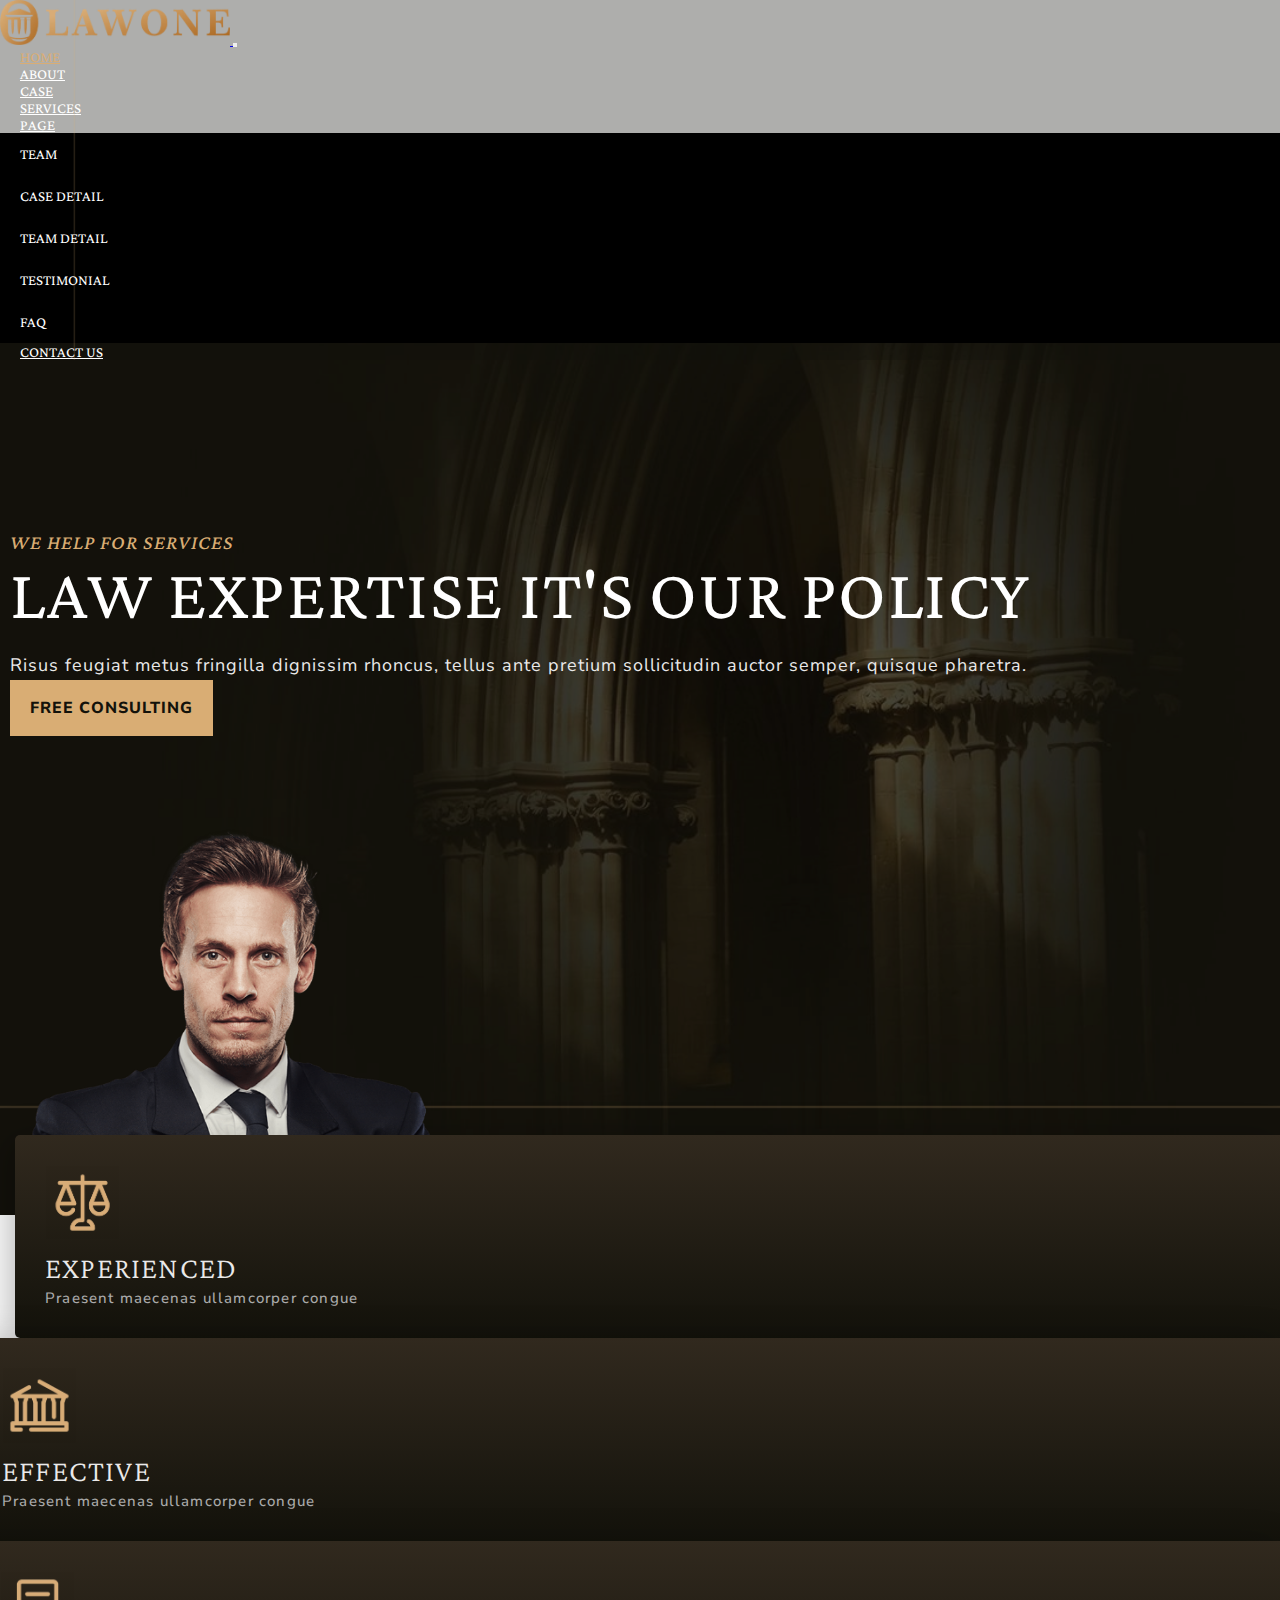
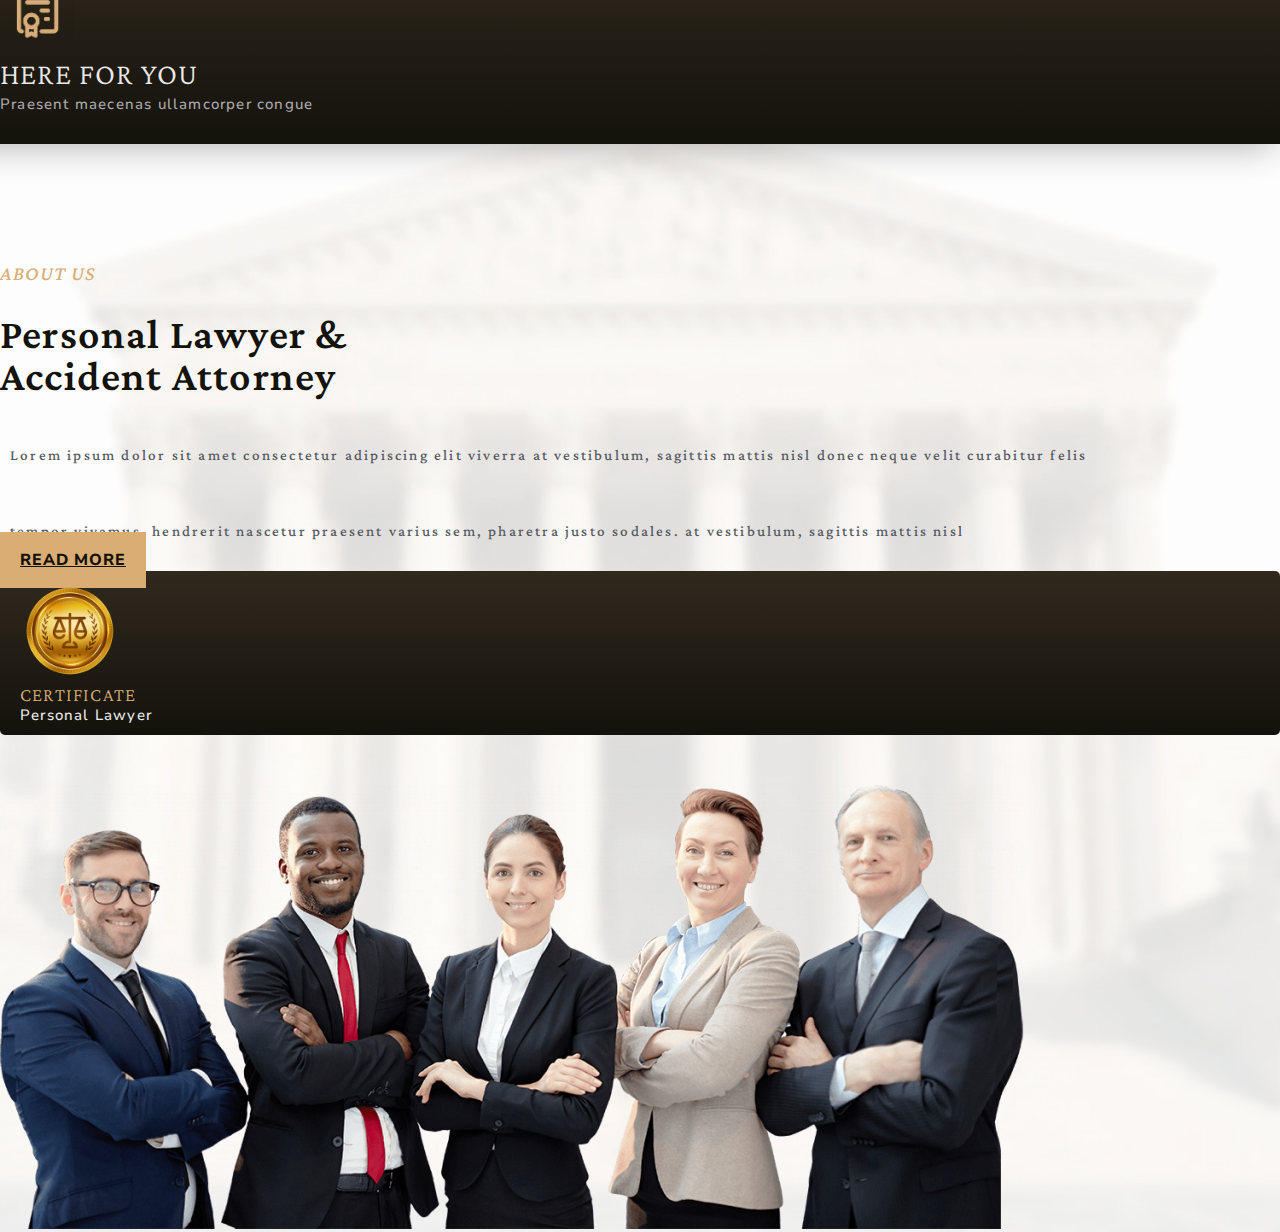
==== index.html @ 407ebd3d "about us" ====
<!doctype html>
<html lang="en">
  <head>
    <!-- Required meta tags -->
    <meta charset="utf-8">
    <meta name="viewport" content="width=device-width, initial-scale=1">

    <!-- Bootstrap CSS -->
    <link rel="preconnect" href="https://fonts.googleapis.com">
    <link rel="preconnect" href="https://fonts.gstatic.com" crossorigin>
    <link href="https://fonts.googleapis.com/css2?family=Nunito+Sans:wght@200;800;900&display=swap" rel="stylesheet"> 
    <link rel="preconnect" href="https://fonts.googleapis.com">
    <link rel="preconnect" href="https://fonts.gstatic.com" crossorigin>
    <link href="https://fonts.googleapis.com/css2?family=Crimson+Pro:wght@200;600;800&display=swap" rel="stylesheet"> 

    <link href="https://cdn.jsdelivr.net/npm/bootstrap@5.0.2/dist/css/bootstrap.min.css" rel="stylesheet" integrity="sha384-EVSTQN3/azprG1Anm3QDgpJLIm9Nao0Yz1ztcQTwFspd3yD65VohhpuuCOmLASjC" crossorigin="anonymous">
    <link rel="stylesheet" href="css/index.css">

    <title>Hello, world!</title>
  </head>
  <body>
      <!-- Nav start -->
        <section id="header">
            <div class="back_cover"></div>
            <div class="container">
                <nav class="navbar navbar-expand-lg navbar-light bg-light ">
                    <div class="container-fluid">
                    <a class="navbar-brand" href="#">
                        <img src="images/logo.webp" alt="" class="logo">
                    </a>
                    <button class="navbar-toggler" type="button" data-bs-toggle="collapse" data-bs-target="#navbarSupportedContent" aria-controls="navbarSupportedContent" aria-expanded="false" aria-label="Toggle navigation">
                        <span class="navbar-toggler-icon"></span>
                    </button>
                    <div class="collapse navbar-collapse" id="navbarSupportedContent">
                        <ul class="navbar-nav me-auto mb-2 mb-lg-0 offset-md-3">
                        <li class="nav-item">
                            <a class="nav-link active" aria-current="page" href="#">Home</a>
                        </li>
                        <li class="nav-item">
                            <a class="nav-link" href="#">About</a>
                        </li>
                        <li class="nav-item">
                            <a class="nav-link" href="#">case</a>
                        </li>
                        <li class="nav-item">
                            <a class="nav-link" href="#">services</a>
                        </li>
                        <li class="nav-item dropdown">
                            <a class="nav-link dropdown-toggle" href="#" id="navbarDropdown" role="button" data-bs-toggle="dropdown" aria-expanded="false">
                            page
                            </a>
                            <ul class="dropdown-menu" aria-labelledby="navbarDropdown">
                            <li><a class="dropdown-item" href="#">team</a></li>
                            <li><a class="dropdown-item" href="#">case detail</a></li>
                            <li><a class="dropdown-item" href="#">team detail</a></li>
                            <li><a class="dropdown-item" href="#">testimonial</a></li>
                            <li><a class="dropdown-item" href="#">faq</a></li>
                            </ul>
                        </li>
                        <li class="nav-item">
                            <a class="nav-link" href="#">contact us</a>
                        </li>
                        </ul>
                    </div>
                    </div>
                </nav>
            </div>
        </section>
        <div id="slider">
            <div class="back_cover"></div>
            <div class="details1">
                <div class="container">
                    <div class="row">
                        <div class="col-sm-6">
                            <h4 class="jsKtp elementor-headline">WE HELP FOR Services</h4>
                            <h1 class="osJtw">LAW EXPERTISE IT'S OUR POLICY</h1>
                            <p class="dsKit">Risus feugiat metus fringilla dignissim rhoncus, tellus ante pretium sollicitudin auctor semper, quisque pharetra.</p>
                            <a href="#" class="mlKte btn">FREE CONSULTING</a>
                        </div>
                        <div class="col-sm-6">
                            <div class="lawmanimg text-center">
                                <img src="images/lawho02-640x1024.png" alt="" > 
                            </div>
                        </div>
                    </div>
                </div>
            </div>
        </div>
        <div id="EEH">
            <div class="back_cover"></div>
            <div class="container">
                <div class="row">
                    <div class="col-md-4 iuSlk">
                        <div class="srPia">
                            <div class="mnGei">
                                <div class="row">
                                    <div class="col-md-4 text-center">
                                        <figure class="jkDie">
                                            <img src="images/icolaw03.webp" alt="">
                                        </figure>
                                    </div>
                                    <div class="col-md-8">
                                        <div class="text-div">
                                            <h3 class="clIuw">EXPERIENCED</h3>
                                            <p class="hsMno">Praesent maecenas ullamcorper congue</p>
                                        </div>
                                    </div>
                                </div>
                            </div>
                        </div>
                    </div>
                    <div class="col-md-4 avUys">
                        <div class="srPia">
                            <div class="mnGei">
                                <div class="row">
                                    <div class="col-md-4 text-center">
                                        <figure class="jkDie">
                                            <img src="images/icolaw04.webp" alt="">
                                        </figure>
                                    </div>
                                    <div class="col-md-8">
                                        <div class="text-div">
                                            <h3 class="clIuw">EFFECTIVE</h3>
                                            <p class="hsMno">Praesent maecenas ullamcorper congue</p>
                                        </div>
                                    </div>
                                </div>
                            </div>
                        </div>
                    </div>
                    <div class="col-md-4 jeWqm">
                        <div class="srPia">
                            <div class="mnGei">
                                <div class="row">
                                    <div class="col-md-4 text-center">
                                        <figure class="jkDie">
                                            <img src="images/icolaw05.webp" alt="">
                                        </figure>
                                    </div>
                                    <div class="col-md-8">
                                        <div class="text-div">
                                            <h3 class="clIuw">HERE FOR YOU</h3>
                                            <p class="hsMno">Praesent maecenas ullamcorper congue</p>
                                        </div>
                                    </div>
                                </div>
                            </div>
                        </div>
                    </div>
                </div>
            </div>
        </div>
        <div id="about-us">
            <div class="back_cover"></div>
            <div class="container">
                <div class="row">
                    <div class="col-sm-6">
                        <div class="qlPei">
                            <h4 class="gjIoq">ABOUT US</h4>
                        </div>
                        <div class="hjLsu">
                            <h2 class="lpIuq">Personal Lawyer & <br> Accident Attorney</h2>
                        </div>
                    </div>
                    <div class="col-sm-6">
                        <div class="row">
                            <div class="col-sm-6">
                                <div class="asTyo">
                                    <p>Lorem ipsum dolor sit amet consectetur adipiscing elit viverra at vestibulum, sagittis mattis nisl donec neque velit curabitur felis</p>
                                </div>
                            </div>
                            <div class="col-sm-6">
                                <div class="asTyo">
                                    <p>tempor  vivamus, hendrerit nascetur praesent varius sem, pharetra justo sodales. at vestibulum, sagittis mattis nisl</p>
                                </div>
                            </div>
                        </div>
                    </div>
                </div>
                <div class="row">
                    <div class="col-md-6">
                        <a href="#" class="sTbtn btn">READ MORE</a>
                    </div>
                    <div class="col-md-6">
                        <div class="vbMji">
                            <div class="row">
                                <div class="col-md-4"></div>
                                <div class="col-md-8">
                                    <div class="vbNji">
                                        <div class="row">
                                            <div class="col-md-4">
                                                <figure class="loPja">
                                                    <img src="images/lawho04.webp" alt="">
                                                </figure>
                                            </div>
                                            <div class="col-md-8">
                                                <h3 class="certificate">CERTIFICATE</h3>
                                                <p class="wiYvb">Personal Lawyer</p>
                                            </div>
                                        </div>
                                    </div>
                                </div>
                            </div>
                        </div>
                    </div>
                </div>
            </div>
            <div class="container">
                <div class="sdJko text-center">
                    <img src="images/lawho03-1024x444.png" alt="">
                </div>
            </div>
        </div>

    <!-- Nav End -->

    <!-- Optional JavaScript; choose one of the two! -->

    <!-- Option 1: Bootstrap Bundle with Popper -->
    <script src="https://cdn.jsdelivr.net/npm/bootstrap@5.0.2/dist/js/bootstrap.bundle.min.js" integrity="sha384-MrcW6ZMFYlzcLA8Nl+NtUVF0sA7MsXsP1UyJoMp4YLEuNSfAP+JcXn/tWtIaxVXM" crossorigin="anonymous"></script>

    <!-- Option 2: Separate Popper and Bootstrap JS -->
    <!--
    <script src="https://cdn.jsdelivr.net/npm/@popperjs/core@2.9.2/dist/umd/popper.min.js" integrity="sha384-IQsoLXl5PILFhosVNubq5LC7Qb9DXgDA9i+tQ8Zj3iwWAwPtgFTxbJ8NT4GN1R8p" crossorigin="anonymous"></script>
    <script src="https://cdn.jsdelivr.net/npm/bootstrap@5.0.2/dist/js/bootstrap.min.js" integrity="sha384-cVKIPhGWiC2Al4u+LWgxfKTRIcfu0JTxR+EQDz/bgldoEyl4H0zUF0QKbrJ0EcQF" crossorigin="anonymous"></script>
    -->
    <script>
        $(document).ready(function(){
            $(".dropdown").hover(function(){
                var dropdownMenu = $(this).children(".dropdown-menu");
                if(dropdownMenu.is(":visible")){
                    dropdownMenu.parent().toggleClass("open");
                }
            });
        }); 
    </script>
  </body>
</html>
---- css/index.css ----
*{
    margin: 0;
    padding: 0;
    font-family: 'Crimson Pro', serif;
}
@import url('https://fonts.googleapis.com/css2?family=Crimson+Pro:wght@200;600;900&display=swap');
@import url('https://fonts.googleapis.com/css2?family=Crimson+Pro:wght@200&family=Roboto&display=swap');
@import url('https://fonts.googleapis.com/css2?family=Nunito+Sans:wght@200;300&display=swap');
@import url('https://fonts.googleapis.com/css2?family=Nunito+Sans:wght@200;800;900&display=swap');

.elements, .back_cover{
    height: 100%;
    width: 100%;
    top: 0;
    left: 0;
    position: absolute;
}
.elementor-headline {
    font-size: 43px;
    line-height: 1.2;
    display: block;
}

/* nav start */
#header{
    transition: background 0.3s, border 0.3s, border-radius 0.3s, box-shadow 0.3s;
    margin-top: 0px;
    margin-bottom: -90px;
    padding: 0px 0px 0px 0px;
    z-index: 2;
    position: relative;
}
#header .back_cover{
    background-image: url("../images/icolaw06.webp");
    background-position: center center;
    background-repeat: no-repeat;
    background-size: cover;
    opacity: 0.5;
    transition: background 0.3s, border-radius 0.3s, opacity 0.3s;
}
.bg-light {
    background-color: #13120B57 !important;
}
.logo {
    width: 230px;
    height: 45px;
}
.navbar-light .navbar-nav .nav-link.active, .navbar-light .navbar-nav .show > .nav-link {
    color: #D9AD74;
}
.navbar-light .navbar-nav .nav-link {
    color: #fff;
}
.navbar-light .navbar-nav .nav-link:focus, .navbar-light .navbar-nav .nav-link:hover {
    color: #D9AD74;
}
.nav-link {
    padding: 13px 20px !important;
    text-transform: uppercase;
}
.dropdown:hover .dropdown-menu{
    display: block;
}
.dropdown-menu{
    margin-top: 0;
}
.nav-link {
    padding: 13px 20px !important;
    text-transform: uppercase;
    font-family: 'Crimson Pro', serif;
    font-size: 15px;
    text-align: left;
}
.dropdown-menu{
    background-color: #000;
    padding: 0;
}
.dropdown-item {
    display: block;
    width: 100%;
    clear: both;
    font-weight: 400;
    color: #fff;
    text-decoration: none;
    white-space: nowrap;
    background-color: transparent;
    border: 0;
    padding: 13px 20px !important;
    text-transform: uppercase;
    font-family: 'Crimson Pro', serif;
    font-size: 15px;
    text-align: left;
}
.dropdown-item:focus, .dropdown-item:hover {
    color: #fff;
    background-color: #D9AD74;
}
/* nav end */

/* slider start */
#slider{
    width: 100%;
    height: 105vh;
    background-color: #0C0B07;
    background-image: url("../images/lawhome01.webp");
    background-position: center center;
    background-repeat: no-repeat;
    background-size: cover;
    position: relative;
    transition: background 0.3s, border 0.3s, border-radius 0.3s, box-shadow 0.3s;
}
#slider .back_cover{
    background-color: #0C0B07;
    background-image: url("../images/icolaw02.webp");
    background-position: bottom center;
    background-repeat: no-repeat;
    background-size: cover;
    opacity: 0.62;
    transition: background 0.3s, border-radius 0.3s, opacity 0.3s;

}
.details1{
    position: relative;
    z-index: 1;
    padding: 10px;
}

.jsKtp{
    color: #D9AD74;
    font-family: "Crimson Pro", Sans-serif;
    font-size: 20px;
    font-weight: 500;
    font-style: italic;
    letter-spacing: 1px;
    text-transform: uppercase;
    text-align: left;
    margin-top: 250px;
}
.osJtw{
    color:#fff;
    font-family: "Crimson Pro", Sans-serif;
    font-size: 71px;
    font-weight: 400;
    text-transform: uppercase;
    letter-spacing: 1.5px;
    margin-bottom: 20px;
}
.dsKit{
    color: #EAE9E9;
    font-family: "Nunito Sans", Sans-serif;
    font-size: 18px;
    font-weight: 300px;
    letter-spacing: 1px;
    margin-bottom: 20px;
}
.mlKte{
    font-family: "Nunito Sans", Sans-serif;
    font-size: 16px;
    font-weight: 800;
    letter-spacing: 1px;
    fill: #13120B;
    color: #13120B;
    background-color: #D9AD74;
    padding: 17px 20px 17px 20px;   
    text-decoration: none;
}
.mlKte:hover{
    color: #13120B;
    background-color: #FDD472;
    transform: scale(0.9);
}
.lawmanimg{
    padding: 10px;
    margin: 100px 0 0 0;
}
.lawmanimg img{
    width: 450px;
    height: 700px;
}

/* slider end */

/* EEH start */
#EEH{
    margin-top: -80px;
    margin-bottom: 0px;
    z-index: 1;
    position: relative;
}
#EEH .back_cover{
    background-image: url("../images/icolaw06.png");
    background-position: center center;
    background-repeat: no-repeat;
    background-size: cover;
    opacity: 0.5;
}

.srPia{
    background-color: transparent;
    background-image: linear-gradient(180deg, #31291E 0%, #13120B 100%);
    box-shadow: -6px 4px 35px 0px rgba(0, 0, 0, 0.28);
    transition: background 0.3s, border 0.3s, border-radius 0.3s, box-shadow 0.3s;
    border-radius: 5px 0px 0px 5px;
    padding: 10px;
}
.mnGei{
    padding: 20px 20px 20px 20px;
    transition: background .3s,border .3s,border-radius .3s,box-shadow .3s,-webkit-border-radius .3s,-webkit-box-shadow .3s;
    text-align: left;
}
.jkDie{
    display: inline-block;
}
.jkDie img{
    width: 75px;
}
.clIuw{
    margin-bottom: 4px;
    color: #EAE9E9;
    font-family: "Crimson Pro", Sans-serif;
    font-size: 30px;
    font-weight: 300;
    letter-spacing: 1.2px;
    margin-top: .5rem;
}
.hsMno{
    text-align: left;
    color: #AAAAAA;
    font-family: "Nunito Sans", Sans-serif;
    font-size: 15px;
    font-weight: 500;
    letter-spacing: 1.2px;
}
.srPia:hover{
    background-color: transparent;
    background-image: linear-gradient(180deg, #13120B 0%, #472800 100%);
    box-shadow: -6px 4px 35px 0px rgba(0, 0, 0, 0.28);
    transition: background 0.3s, border 0.3s, border-radius 0.3s, box-shadow 0.3s;
    border-radius: 5px 0px 0px 5px;
    padding: 10px;
}
.col-md-4.iuSlk {
    margin-left: 15px;
}

.col-md-4.avUys {
    margin-left: -28px;
}

.col-md-4.jeWqm {
    margin-left: -30px;
}
/* EEH end */

/* about us start */
#about-us{
    background-image: url("../images/lawhome05.webp");
    background-position: top center;
    background-repeat: no-repeat;
    background-size: cover;
    transition: background 0.3s, border 0.3s, border-radius 0.3s, box-shadow 0.3s;
    margin-top: -81px;
    margin-bottom: 0px;
    padding: 200px 0px 0px 0px;
    position: relative;
}
#about-us .back_cover{
    background-color: #FDFDFD;
    background-image: url("../images/icolaw06.webp");
    background-position: center center;
    background-repeat: no-repeat;
    background-size: cover;
    opacity: 0.5;
    transition: background 0.3s, border-radius 0.3s, opacity 0.3s;
}
#about-us .container{
    position: relative;
    z-index: 1;
}
.qlPei{
    margin: 0px 0px -15px 0px;
    margin-bottom: 30px;
}
.gjIoq{
    color: #D9AD74;
    font-family: "Crimson Pro", Sans-serif;
    font-size: 20px;
    font-weight: 500;
    font-style: italic;
    letter-spacing: 1px;
    padding: 0;
    margin: 0;
    line-height: 1;
}
.hjLsu{
    margin: 0px 0px 30px 0px;
}
.lpIuq{
    color: #13120B;
    font-family: "Crimson Pro", Sans-serif;
    font-size: 42px;
    font-weight: 600;
    letter-spacing: 1.2px;padding: 0;
    margin: 0;
    line-height: 1;
}
.asTyo{
    color: #54595F;
    font-family: "Nunito Sans", Sans-serif;
    font-size: 15px;
    font-weight: 500;
    letter-spacing: 2.2px;
    align-content: center;
    align-items: center;
    padding: 10px;
    text-align: left;
    margin-top: 40px;
}
.sTbtn{
    font-family: "Nunito Sans", Sans-serif;
    font-size: 16px;
    font-weight: 800;
    letter-spacing: 1px;
    fill: #13120B;
    color: #13120B;
    background-color: #D9AD74;
    padding: 17px 20px 17px 20px;
    margin-top: 50px;
}
.sTbtn:hover{
    color: #13120B;
    background-color: #FDD472;
    transform: scale(0.9);
}
.vbNji{
    padding: 10px 20px 10px 20px;
    background-color: transparent;
    background-image: linear-gradient(180deg, #31291E 0%, #13120B 100%);
    border-radius: 5px 5px 5px 5px;
    margin-bottom: 30px;
}
.vbNji:hover{
    background-color: transparent;
    background-image: linear-gradient(180deg, #13120B 0%, #472800 100%);
    padding: 10px 20px 10px 20px;
    border-radius: 5px 5px 5px 5px;
}
.certificate{
    color: #D9AD74;
    font-family: "Crimson Pro", Sans-serif;
    font-size: 30;
    font-weight: 300;
    letter-spacing: 1.2px;
}
.loPja img{
    width: 100px;
    height: 100px;
}
.wiYvb{
    color: #EAE9E9;
    font-family: "Nunito Sans", Sans-serif;
    font-size: 15px;
    font-weight: 500;
    letter-spacing: 1.2px;
}
.sdJko{
    margin: 50px 0px -10px 0px;
}

/* about us end */
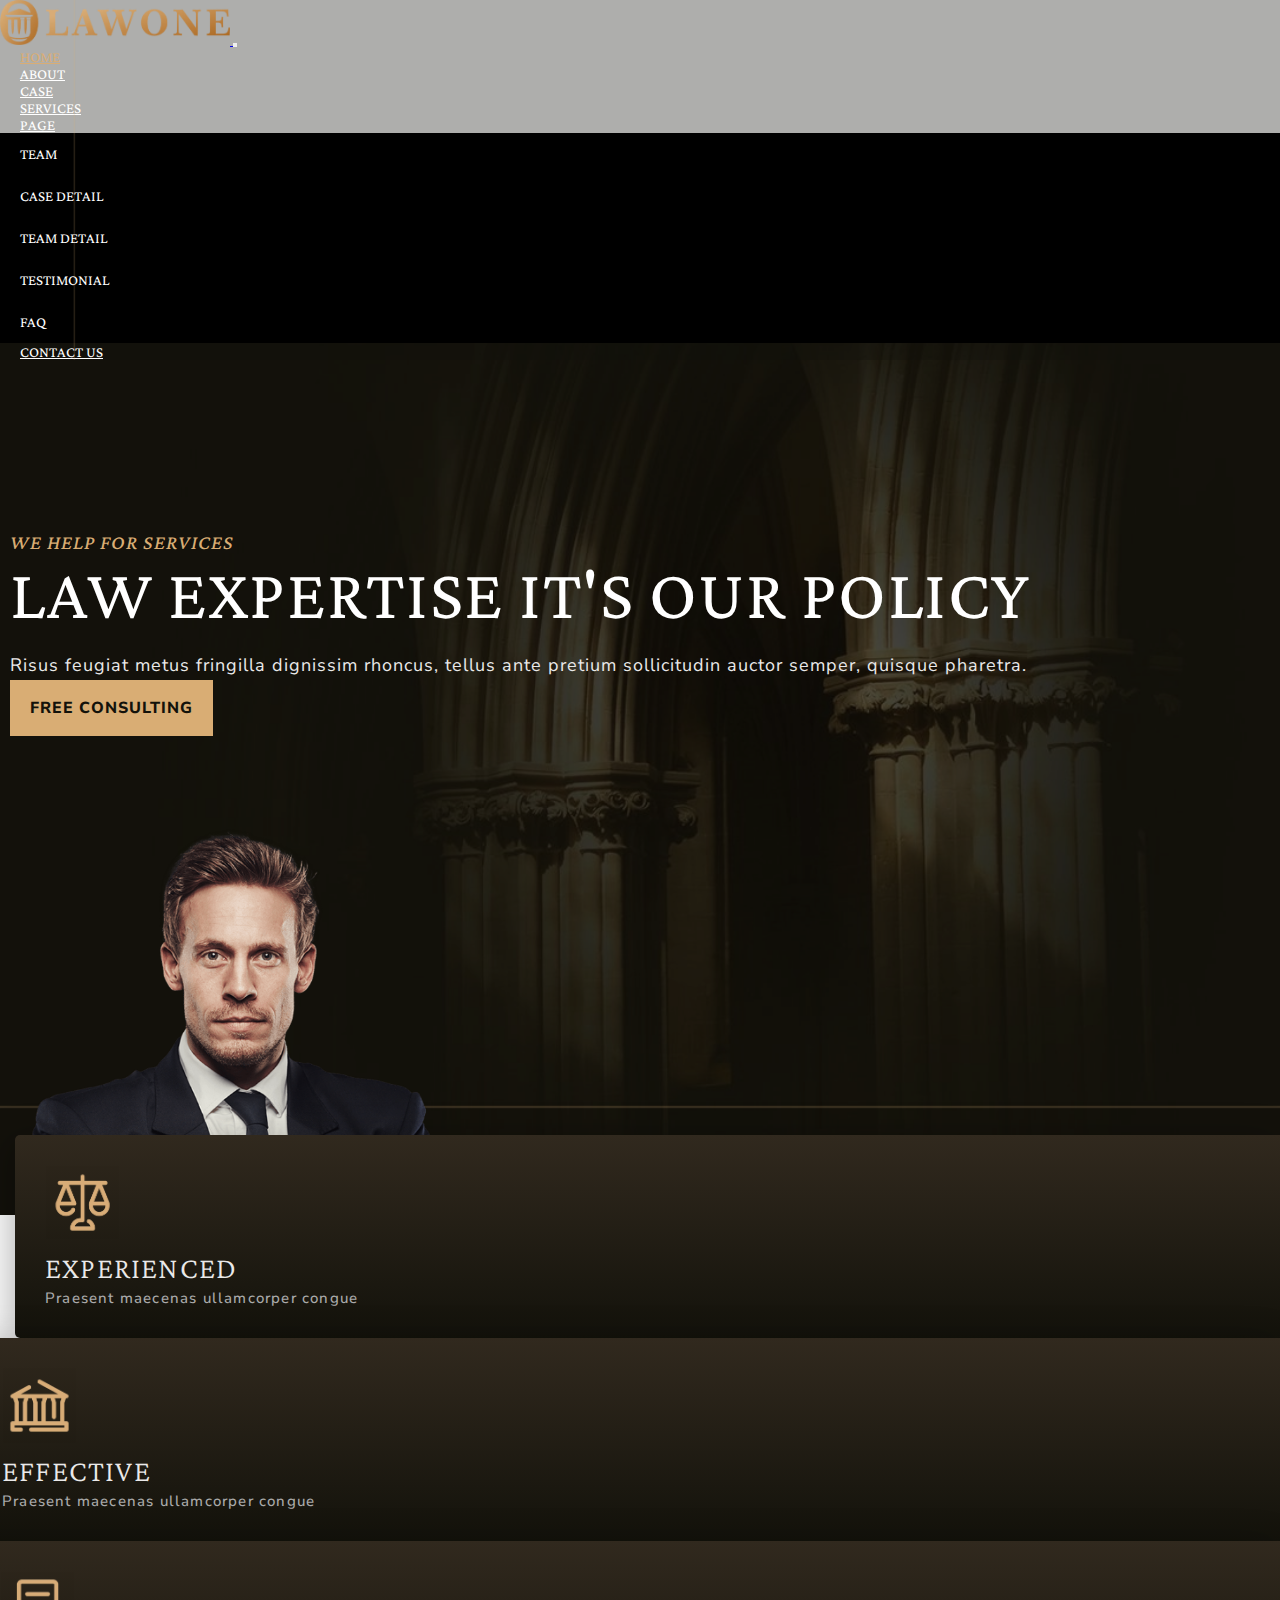
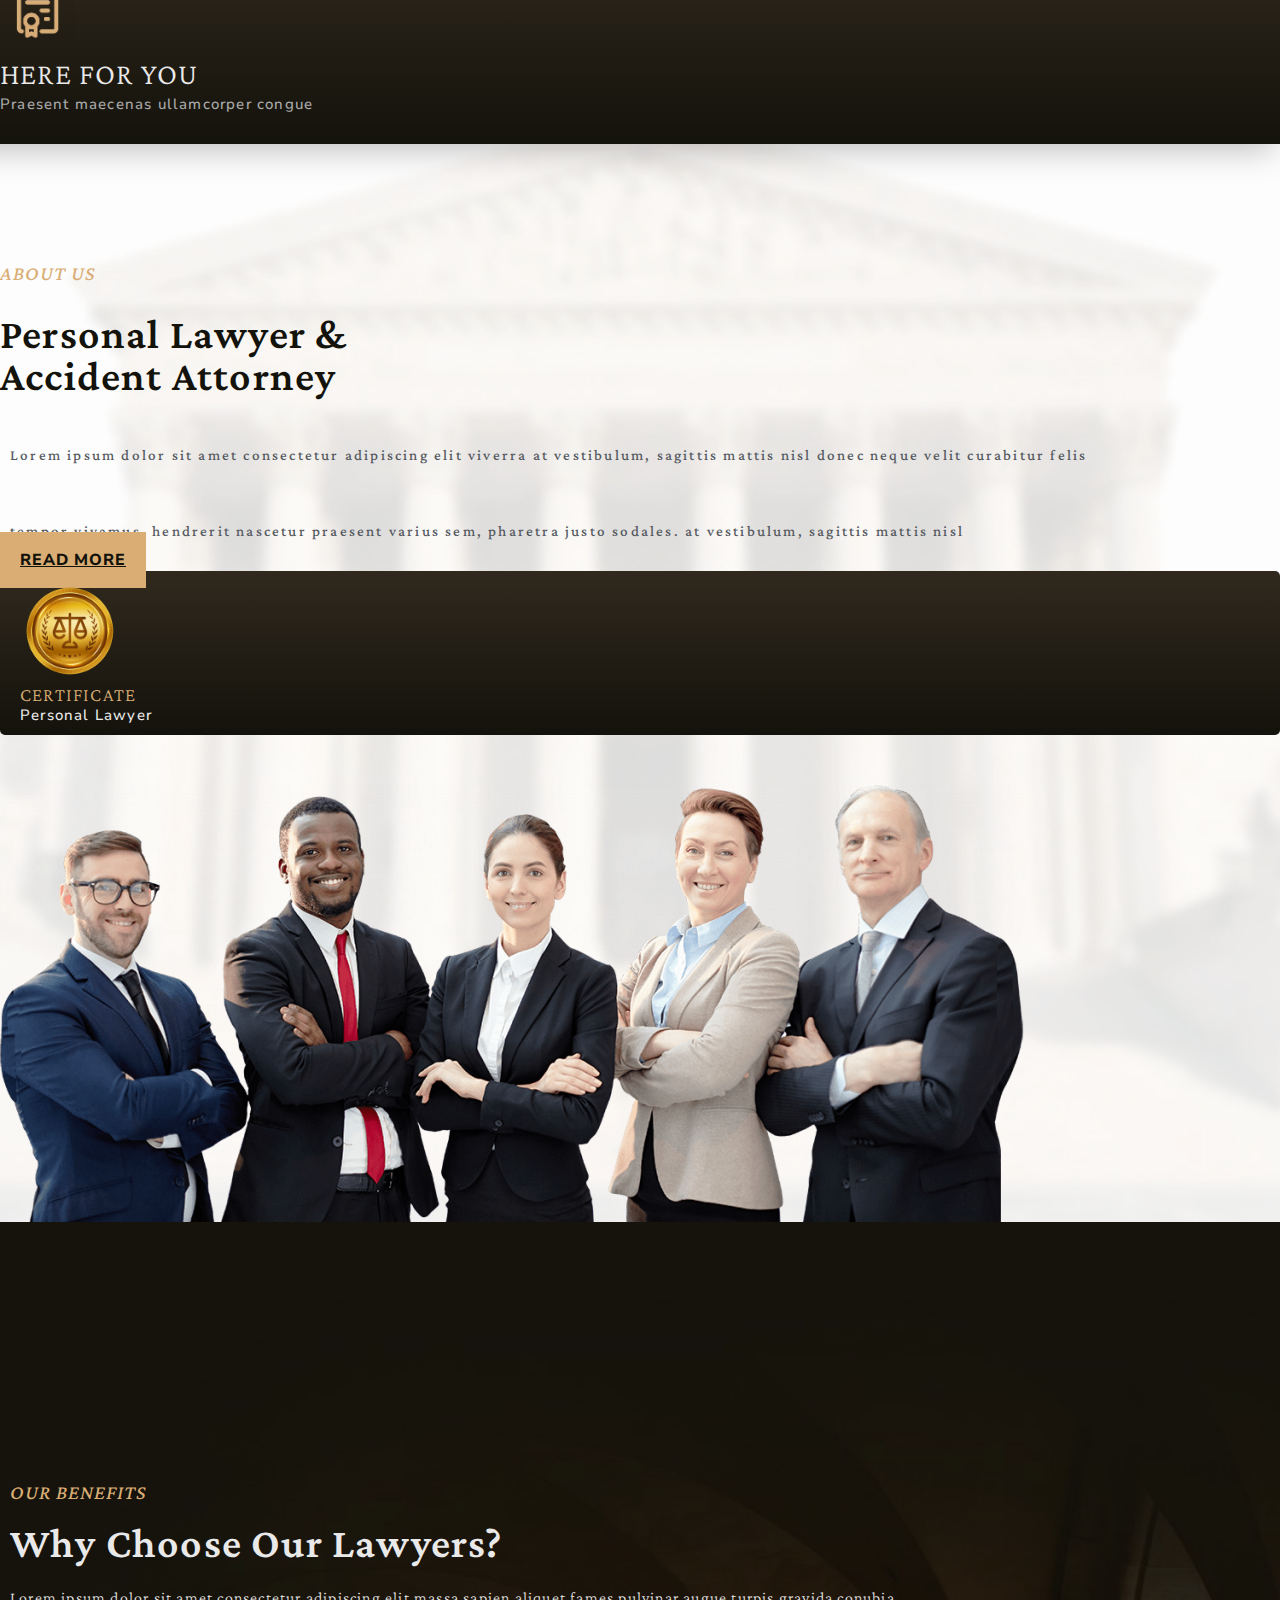
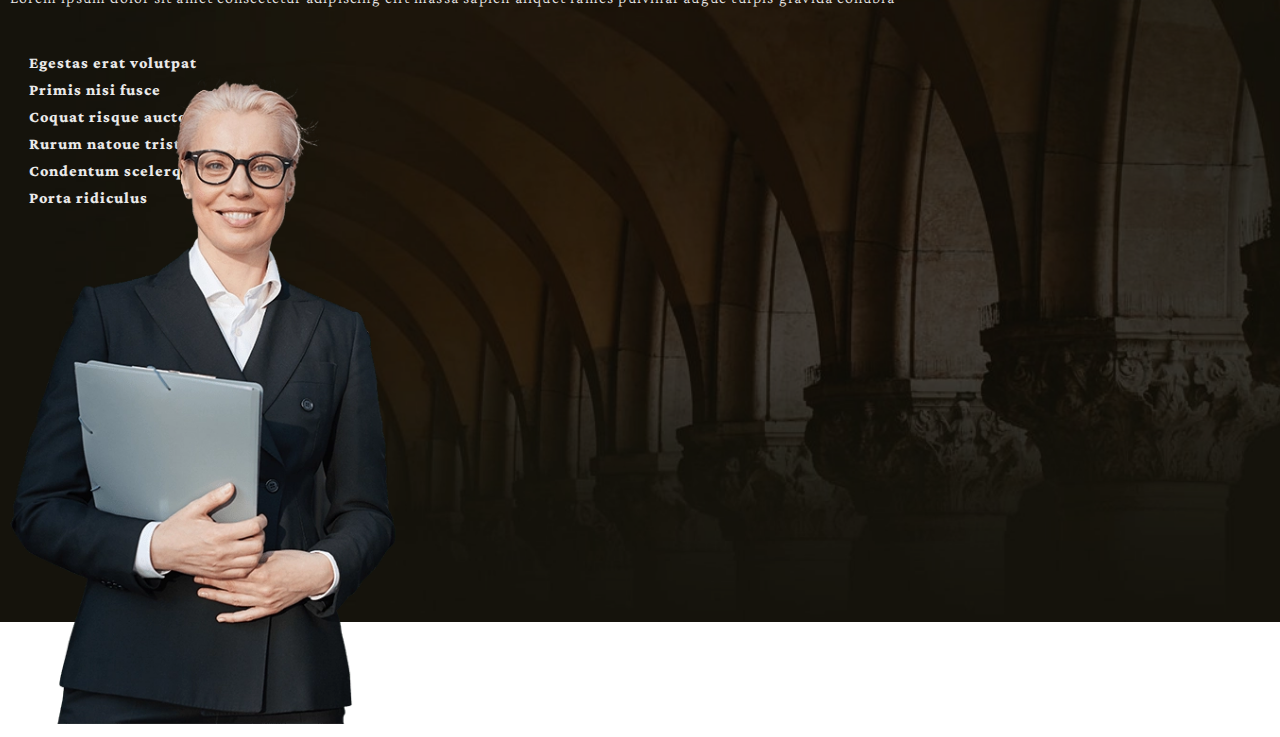
==== commit 96626085: "add benefit part" ====
--- a/index.html
+++ b/index.html
@@ -12,7 +12,7 @@
     <link rel="preconnect" href="https://fonts.googleapis.com">
     <link rel="preconnect" href="https://fonts.gstatic.com" crossorigin>
     <link href="https://fonts.googleapis.com/css2?family=Crimson+Pro:wght@200;600;800&display=swap" rel="stylesheet"> 
-
+    <link rel="stylesheet" href="https://pro.fontawesome.com/releases/v5.10.0/css/all.css" integrity="sha384-AYmEC3Yw5cVb3ZcuHtOA93w35dYTsvhLPVnYs9eStHfGJvOvKxVfELGroGkvsg+p" crossorigin="anonymous"/>
     <link href="https://cdn.jsdelivr.net/npm/bootstrap@5.0.2/dist/css/bootstrap.min.css" rel="stylesheet" integrity="sha384-EVSTQN3/azprG1Anm3QDgpJLIm9Nao0Yz1ztcQTwFspd3yD65VohhpuuCOmLASjC" crossorigin="anonymous">
     <link rel="stylesheet" href="css/index.css">
 
@@ -150,6 +150,7 @@
                 </div>
             </div>
         </div>
+        <!-- about us start -->
         <div id="about-us">
             <div class="back_cover"></div>
             <div class="container">
@@ -211,6 +212,74 @@
                 </div>
             </div>
         </div>
+        <!-- about us end -->
+        <!-- Benefit start -->
+        <div id="benefit">
+            <div class="back_cover"></div>
+            <div class="container">
+                <div class="row">
+                    <div class="col">
+                        <div class="qyUgy">
+                            <div class="fkIhw">
+                                <h4 class="elementor-heading-title benefit">OUR BENEFITS</h4>
+                            </div>
+                            <div class="lkIsu">
+                                <h2 class="elementor-heading-title">Why Choose Our Lawyers?</h2>
+                            </div>
+                            <div class="skLop">
+                                <p>Lorem ipsum dolor sit amet consectetur adipiscing elit massa sapien aliquet fames pulvinar augue turpis gravida conubia </p>
+                            </div>
+                            <div class="row">
+                                <div class="col">
+                                    <div class="lefto">
+                                        <ul class="poUl">
+                                            <li class="goLi">
+                                                <span class="ispan"> <i aria-hidden="true" class="fas fa-check-circle"></i></span>
+                                                <span class="litext">Egestas erat volutpat</span>
+                                            </li>
+                                            <li class="goLi">
+                                                <span class="ispan"> <i aria-hidden="true" class="fas fa-check-circle"></i></span>
+                                                <span class="litext">Primis nisi fusce </span>
+                                            </li>
+                                            <li class="goLi">
+                                                <span class="ispan"> <i aria-hidden="true" class="fas fa-check-circle"></i></span>
+                                                <span class="litext">Coquat risque auctor</span>
+                                            </li>
+                                        </ul>
+                                    </div>
+                                </div>
+                                <div class="col">
+                                    <div class="lefto">
+                                        <ul class="poUl">
+                                            <li class="goLi">
+                                                <span class="ispan"> <i aria-hidden="true" class="fas fa-check-circle"></i></span>
+                                                <span class="litext">Rurum natoue tristue</span>
+                                            </li>
+                                            <li class="goLi">
+                                                <span class="ispan"> <i aria-hidden="true" class="fas fa-check-circle"></i></span>
+                                                <span class="litext">Condentum scelerque</span>
+                                            </li>
+                                            <li class="goLi">
+                                                <span class="ispan"> <i aria-hidden="true" class="fas fa-check-circle"></i></span>
+                                                <span class="litext">Porta ridiculus</span>
+                                            </li>
+                                        </ul>
+                                    </div>
+                                </div>
+                            </div>
+                        </div>
+                    </div>
+                    <div class="col text-center">
+                        <div class="seRno">
+                            <div class="loPri">
+                                <img src="images/lawho06.webp" alt="">
+                            </div>
+                        </div>
+                    </div>
+                </div>
+            </div>
+        </div>
+        <!-- Benefit ends -->
 
     <!-- Nav End -->
 
--- a/css/index.css
+++ b/css/index.css
@@ -1,14 +1,14 @@
+
+@import url('https://fonts.googleapis.com/css2?family=Crimson+Pro:wght@200;600;900&display=swap');
+@import url('https://fonts.googleapis.com/css2?family=Crimson+Pro:wght@200&family=Roboto&display=swap');
+@import url('https://fonts.googleapis.com/css2?family=Nunito+Sans:wght@200;300&display=swap');
+@import url('https://fonts.googleapis.com/css2?family=Nunito+Sans:wght@200;800;900&display=swap');
 
 *{
     margin: 0;
     padding: 0;
     font-family: 'Crimson Pro', serif;
 }
-@import url('https://fonts.googleapis.com/css2?family=Crimson+Pro:wght@200;600;900&display=swap');
-@import url('https://fonts.googleapis.com/css2?family=Crimson+Pro:wght@200&family=Roboto&display=swap');
-@import url('https://fonts.googleapis.com/css2?family=Nunito+Sans:wght@200;300&display=swap');
-@import url('https://fonts.googleapis.com/css2?family=Nunito+Sans:wght@200;800;900&display=swap');
-
 .elements, .back_cover{
     height: 100%;
     width: 100%;
@@ -20,6 +20,33 @@
     font-size: 43px;
     line-height: 1.2;
     display: block;
+}
+h2{
+    font-family: "Crimson Pro", Sans-serif;
+    font-size: 42px;
+    font-weight: 600;
+    letter-spacing: 1.2px;
+}
+h4{
+    font-family: "Crimson Pro", Sans-serif;
+    font-size: 20px;
+    font-weight: 500;
+    font-style: italic;
+    letter-spacing: 1px;
+}
+.elementor-heading-title {
+    padding: 0;
+    margin: 0;
+    line-height: 1;
+}
+.fas {
+    -moz-osx-font-smoothing: grayscale;
+    -webkit-font-smoothing: antialiased;
+    display: inline-block;
+    font-style: normal;
+    font-variant: normal;
+    text-rendering: auto;
+    line-height: 1;
 }
 
 /* nav start */
@@ -195,7 +222,9 @@
     background-size: cover;
     opacity: 0.5;
 }
-
+#EEH .container {
+    position: relative;
+}
 .srPia{
     background-color: transparent;
     background-image: linear-gradient(180deg, #31291E 0%, #13120B 100%);
@@ -368,4 +397,95 @@
     margin: 50px 0px -10px 0px;
 }
 
-/* about us end */+/* about us end */
+
+/* benefit start */
+#benefit{
+    background-image: url("../images/lawhome08.webp");
+    background-position: center center;
+    background-repeat: no-repeat;
+    background-size: cover;
+    transition: background 0.3s, border 0.3s, border-radius 0.3s, box-shadow 0.3s;
+    padding: 250px 0px 0px 0px;
+    position: relative;
+    z-index: 1;
+    height: 750px;
+}
+#benefit .back_cover{
+    background-color: #0C0B07;
+    background-image: url("../images/icolaw06.webp");
+    background-position: center center;
+    background-repeat: no-repeat;
+    background-size: cover;
+    opacity: 0.5;
+    transition: background 0.3s, border-radius 0.3s, opacity 0.3s;
+}
+#benefit .container{
+    position: relative;
+}
+.qyUgy{
+    padding: 10px;
+    align-content: center;
+    align-items: center;
+}
+.fkIhw{
+    margin: 0px 0px 20px 0px;
+}
+.benefit{
+    color: #D9AD74;
+}
+.lkIsu{
+    margin: 0px 0px 20px 0px;
+}
+.lkIsu h2{
+    color: #EAE9E9;
+}
+.skLop{
+    color: #EAE9E9;
+    font-family: "Nunito Sans", sans-serif;
+    font-size: 16px;
+    font-weight: 300;
+    line-height: 1.8em;
+    margin-bottom: 40px;
+    letter-spacing: 1.2px;
+}
+.poUl{
+    padding: 0;
+    list-style-type: none;
+    margin: 0;
+}
+.goLi{
+    padding-bottom: calc(10px/2);
+    font-family: "Nunito Sans", sans-serif;
+    font-size: 16px;
+    font-weight: 800;
+    letter-spacing: 1px;
+}
+.fa-check-circle{
+    color: #EAE9E9;
+    font-size: 22px;
+}
+.ispan{
+    font-family: "Nunito Sans", sans-serif;
+    font-size: 16px;
+    font-weight: 800;
+    letter-spacing: 1px;
+}
+.litext{
+    color: #EAE9E9;
+    padding-left: 14px;
+}
+.poUl li:hover{
+    color: #D9AD74;
+}
+.seRno{
+    padding: 10px;
+}
+.loPri{
+    margin: -160px 0px 0px 0px;
+}
+.loPri img {
+    display: inline-block;
+    height: 650px;
+}
+/* benefit end */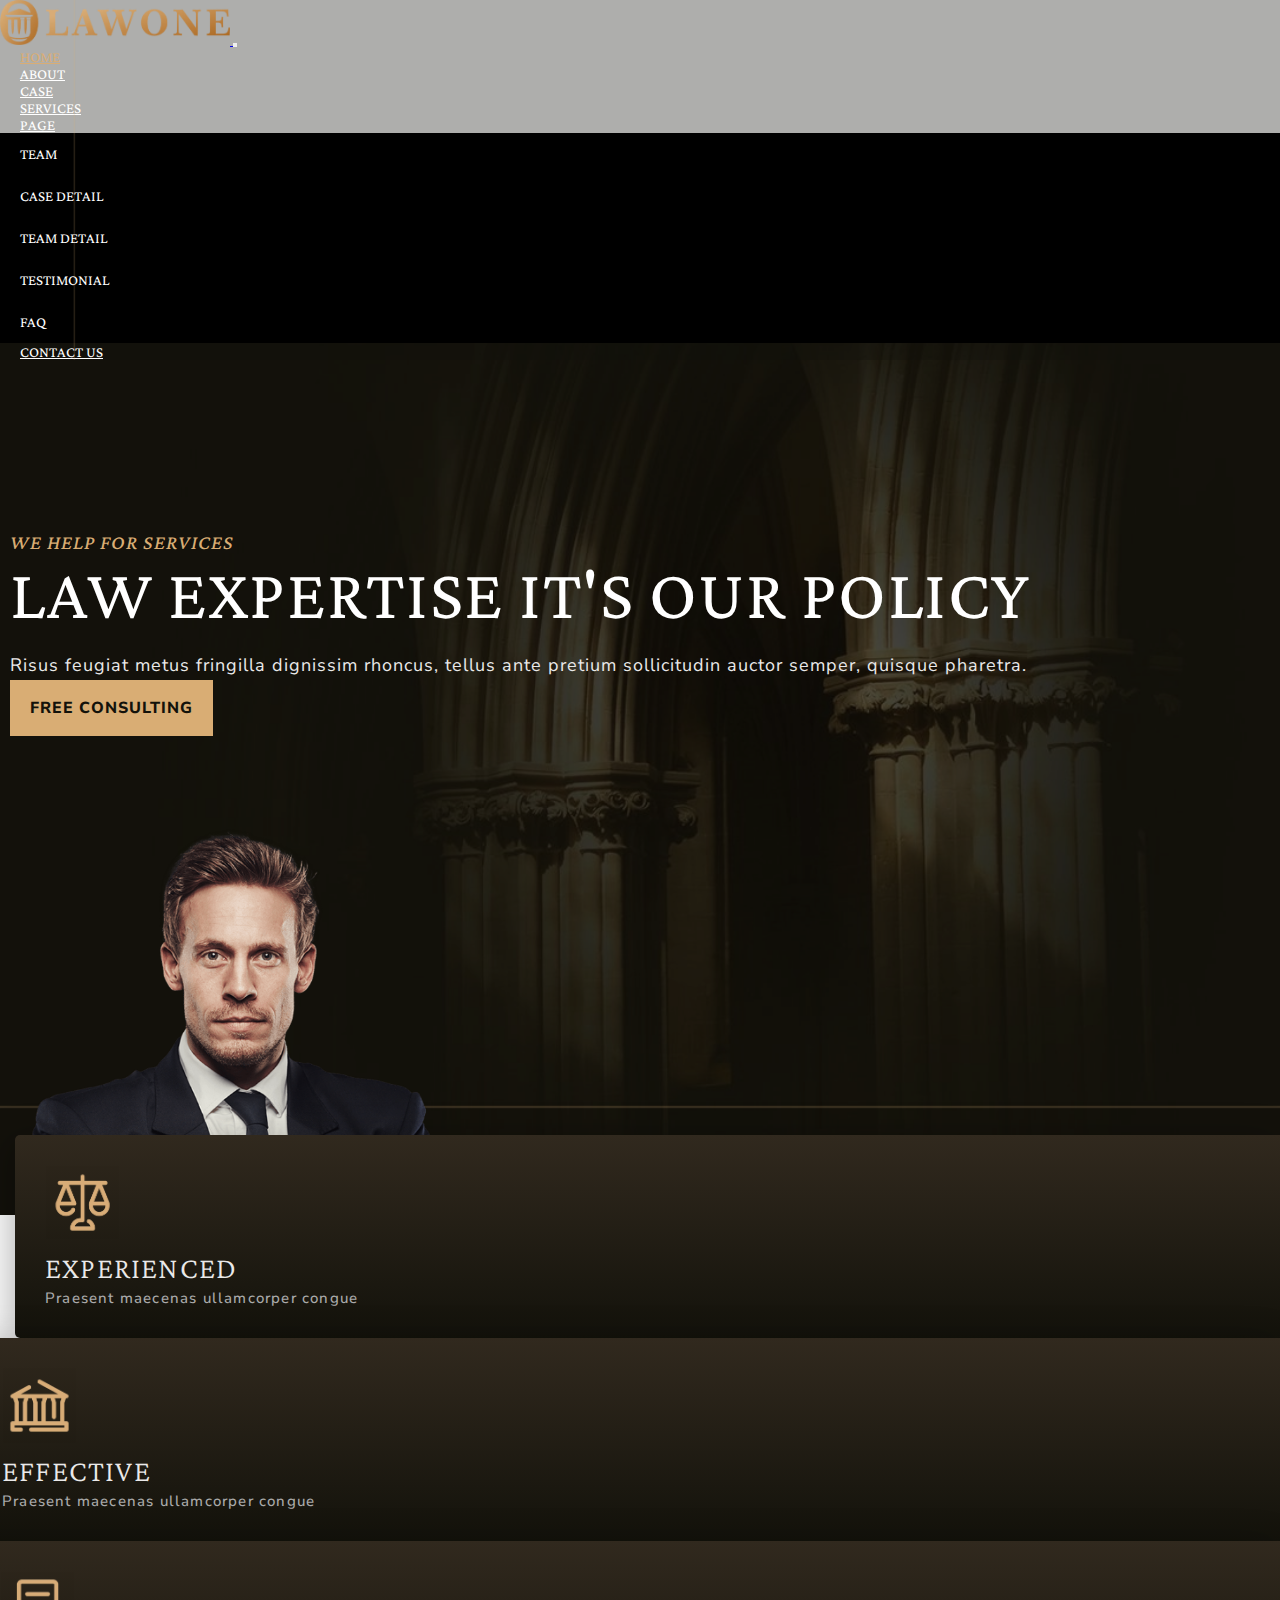
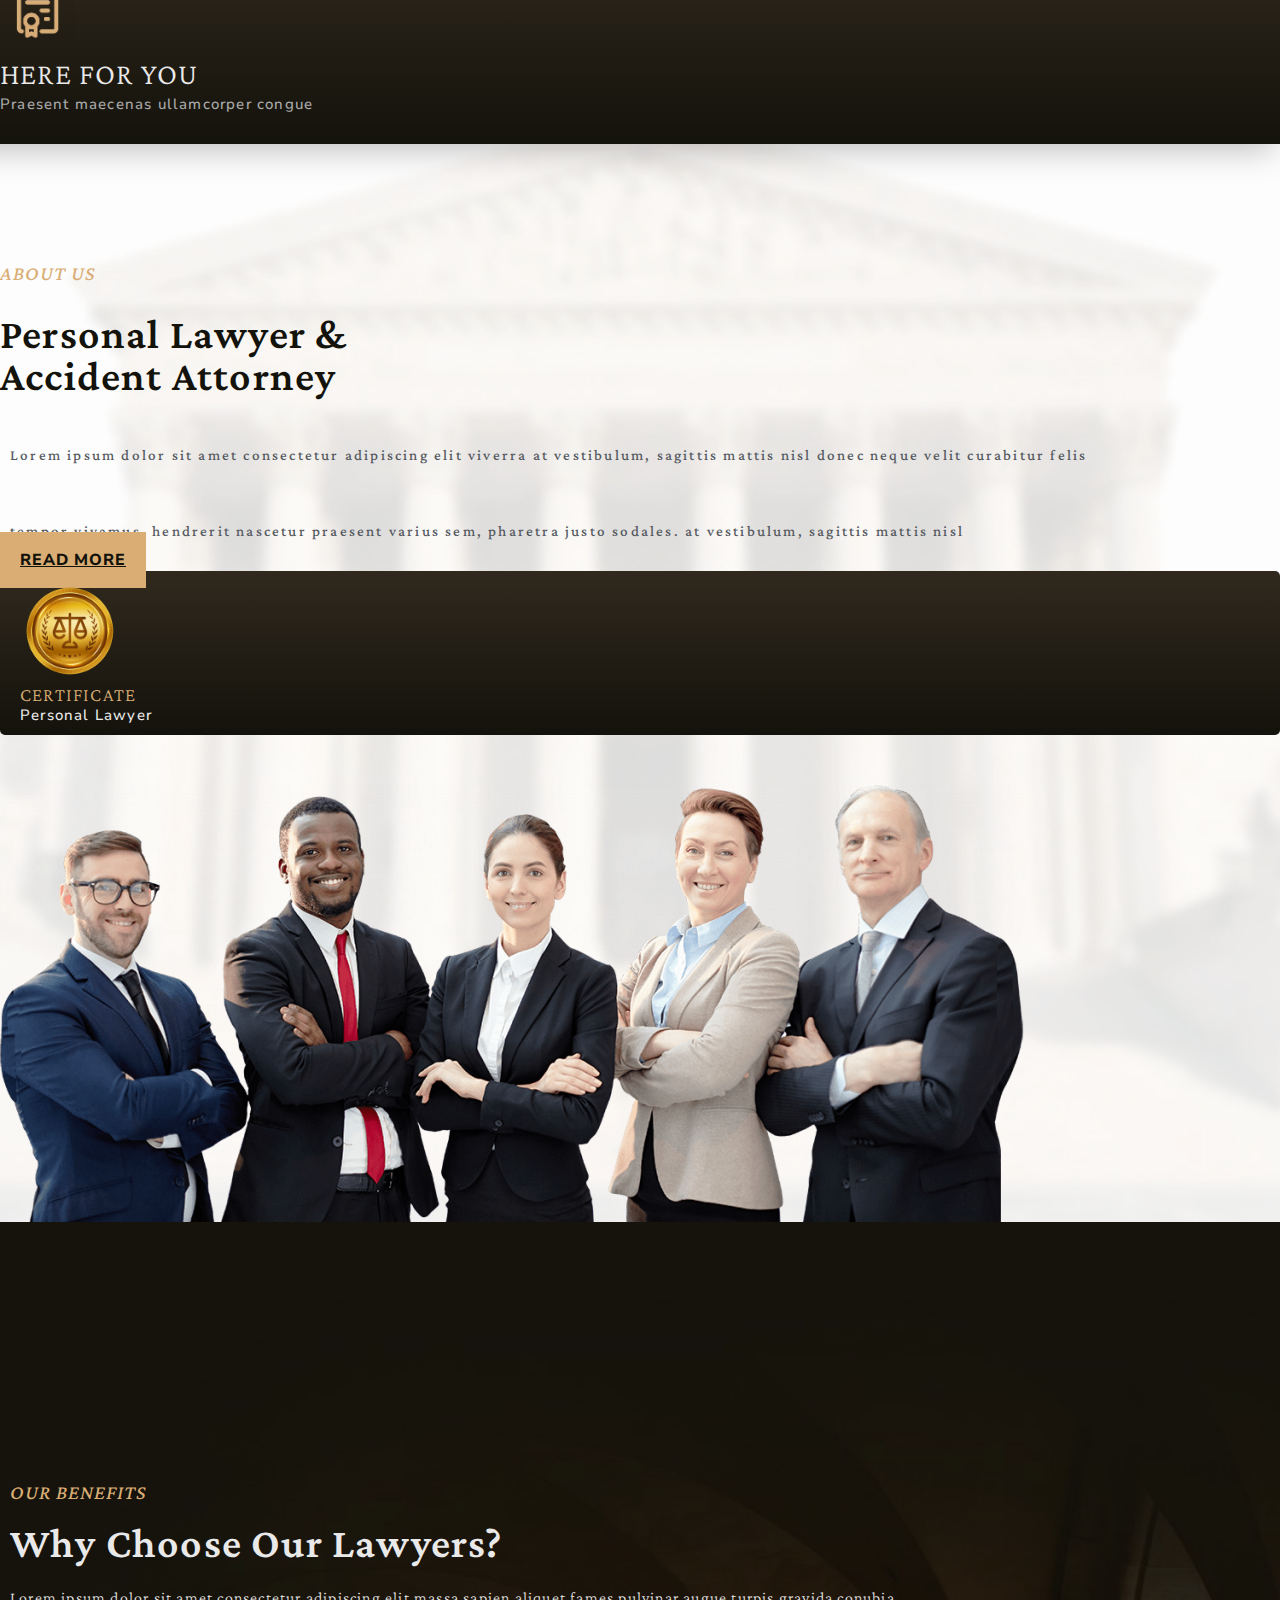
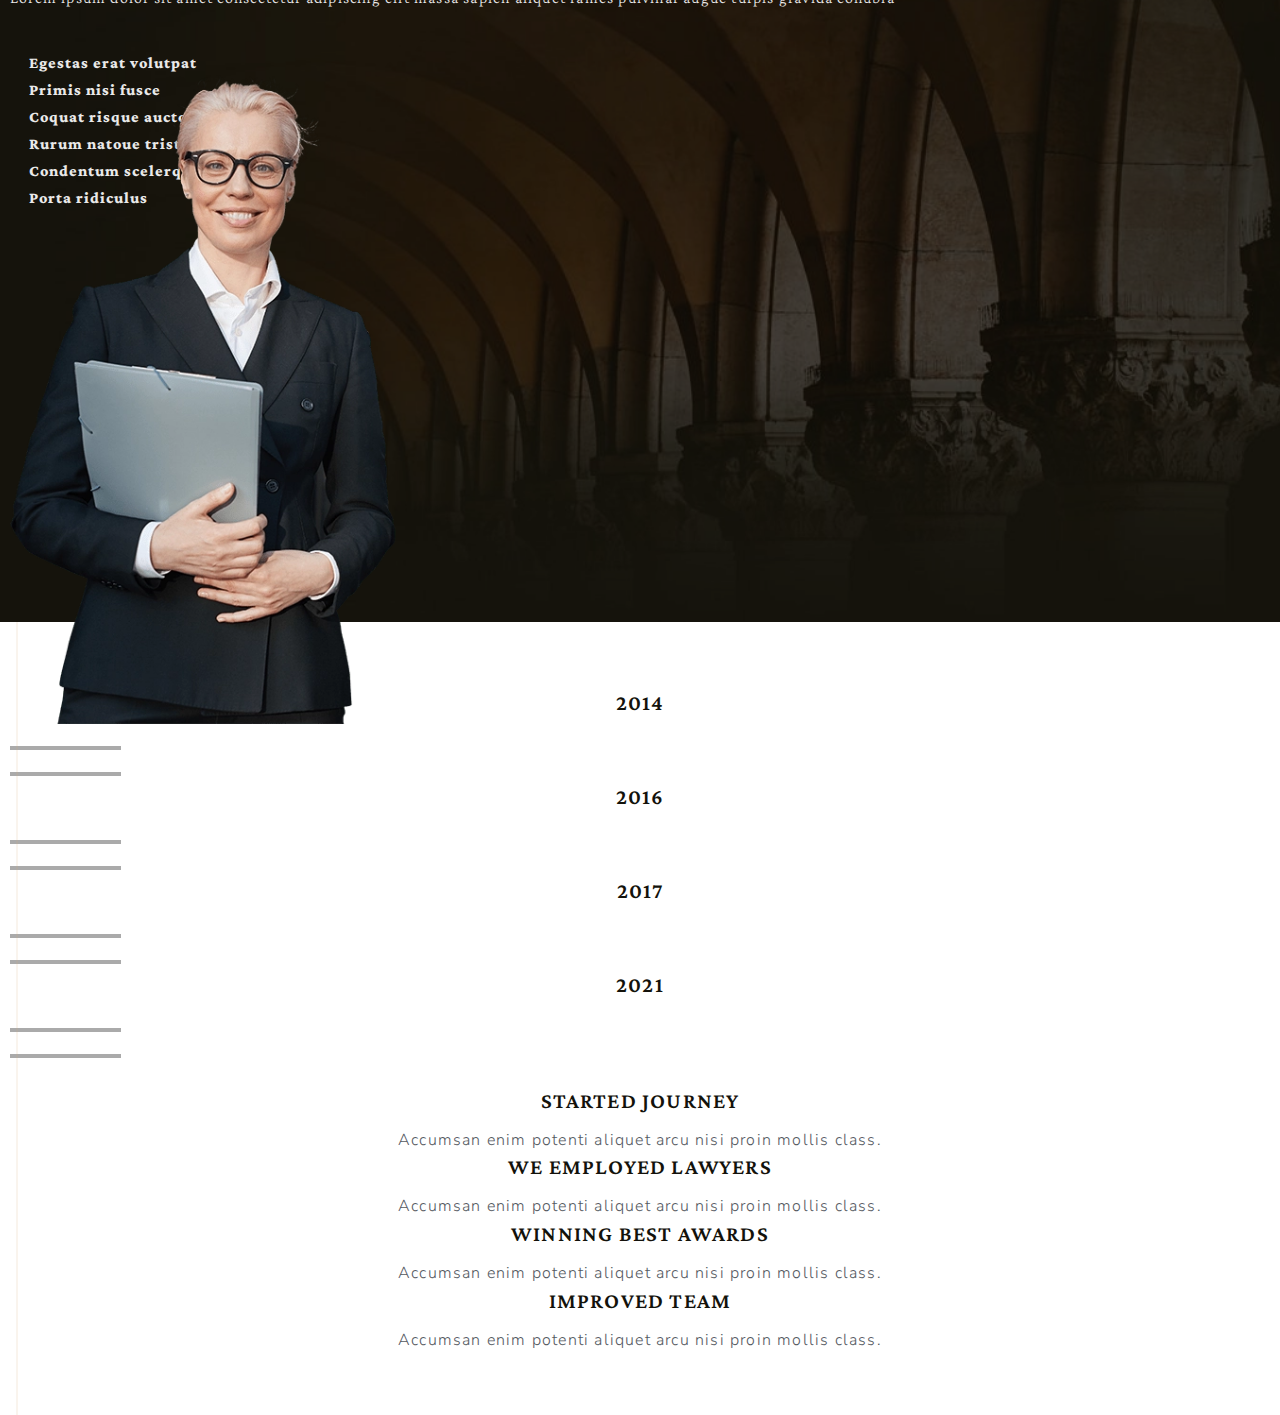
==== commit 236701ed: "journey add" ====
--- a/index.html
+++ b/index.html
@@ -86,6 +86,7 @@
                 </div>
             </div>
         </div>
+        <!-- Nav End -->
         <div id="EEH">
             <div class="back_cover"></div>
             <div class="container">
@@ -281,7 +282,101 @@
         </div>
         <!-- Benefit ends -->
 
-    <!-- Nav End -->
+        <!-- journey start -->
+        <div id="journey">
+            <div class="back_cover"></div>
+            <div class="wiYby">
+                <div class="container">
+                    <div class="row">
+                        <div class="col">
+                            <div class="inOpd">
+                                <h2 class="elementor-heading-title ">2014</h2>
+                            </div>
+                            <div class="row">
+                                <div class="col">
+                                    <div class="widgetIo"></div>
+                                </div>
+                                <div class="col"><div class="push text-center"><i class="far fa-dot-circle"></i></div></div>
+                                <div class="col">
+                                    <div class="widgetIo right"></div>
+                                </div>
+                            </div>
+                        </div>
+                        <div class="col">
+                            <div class="inOpd">
+                                <h2 class="elementor-heading-title ">2016</h2>
+                            </div>
+                            <div class="row">
+                                <div class="col">
+                                    <div class="widgetIo"></div>
+                                </div>
+                                <div class="col"><div class="push text-center"><i class="far fa-dot-circle"></i></div></div>
+                                <div class="col">
+                                    <div class="widgetIo"></div>
+                                </div>
+                            </div>
+                        </div>
+                        <div class="col">
+                            <div class="inOpd">
+                                <h2 class="elementor-heading-title ">2017</h2>
+                            </div>
+                            <div class="row">
+                                <div class="col">
+                                    <div class="widgetIo"></div>
+                                </div>
+                                <div class="col"><div class="push text-center"><i class="far fa-dot-circle"></i></div></div>
+                                <div class="col">
+                                    <div class="widgetIo"></div>
+                                </div>
+                            </div>
+                        </div>
+                        <div class="col">
+                            <div class="inOpd">
+                                <h2 class="elementor-heading-title ">2021</h2>
+                            </div>
+                            <div class="row">
+                                <div class="col">
+                                    <div class="widgetIo"></div>
+                                </div>
+                                <div class="col"><div class="push text-center"><i class="far fa-dot-circle"></i></div></div>
+                                <div class="col">
+                                    <div class="widgetIo"></div>
+                                </div>
+                            </div>
+                        </div>
+                    </div>
+                    <div class="downP">
+                        <div class="row">
+                            <div class="col">
+                                <div class="rtYoi">
+                                    <h3>Started Journey</h3>
+                                    <p>Accumsan enim potenti aliquet  arcu nisi proin mollis class.</p>
+                                </div>
+                            </div>
+                            <div class="col">
+                                <div class="rtYoi">
+                                    <h3>We employed lawyers</h3>
+                                    <p>Accumsan enim potenti aliquet  arcu nisi proin mollis class.</p>
+                                </div>
+                            </div>
+                            <div class="col">
+                                <div class="rtYoi">
+                                    <h3>Winning best awards</h3>
+                                    <p>Accumsan enim potenti aliquet  arcu nisi proin mollis class.</p>
+                                </div>
+                            </div>
+                            <div class="col">
+                                <div class="rtYoi">
+                                    <h3>Improved team</h3>
+                                    <p>Accumsan enim potenti aliquet  arcu nisi proin mollis class.</p>
+                                </div>
+                            </div>
+                        </div>
+                    </div>
+                </div>
+            </div>
+        </div>
+        <!-- journey end -->
 
     <!-- Optional JavaScript; choose one of the two! -->
 
--- a/css/index.css
+++ b/css/index.css
@@ -488,4 +488,68 @@
     display: inline-block;
     height: 650px;
 }
-/* benefit end */+/* benefit end */
+
+/* journey start */
+#journey{
+    padding: 50px 0px 50px 0px;
+    position: relative;
+}
+#journey .back_cover{
+    background-image: url("../images/icolaw06.webp");
+    background-position: center center;
+    background-repeat: no-repeat;
+    background-size: cover;
+    opacity: 0.5;
+}
+.wiYby{
+    padding: 10px;
+}
+.inOpd{
+    padding: 10px;
+    text-align: center;
+}
+.inOpd h2{
+    font-size: 22px;
+    text-transform: uppercase;
+    color: #13120B;
+}
+.midLo{
+    position: relative;
+    z-index: 2;
+}
+.widgetIo{
+    content: "\f86c";
+    height: 4px;
+    margin: 22px 0px 0px 0px;
+    background-color: #AAAAAA;
+    width: 111px;
+}
+.push{
+    color: #AAAAAA;
+    border-color: #AAAAAA;
+    font-size: 35px;
+}
+.downP{
+    margin-top: 30px;
+}
+.rtYoi h3{
+    margin-bottom: 13px;
+    color: #13120B;
+    font-family: "Crimson Pro", Sans-serif;
+    font-size: 22px;
+    font-weight: 600;
+    letter-spacing: 1.2px;
+    text-transform: uppercase;
+    text-align: center;
+}
+.rtYoi p{
+    color: #54595F;
+    font-family: "Nunito Sans", sans-serif;
+    font-size: 16px;
+    font-weight: 300;
+    line-height: 1.8em;
+    letter-spacing: 1.2px;
+    text-align: center;
+}
+/* journey end */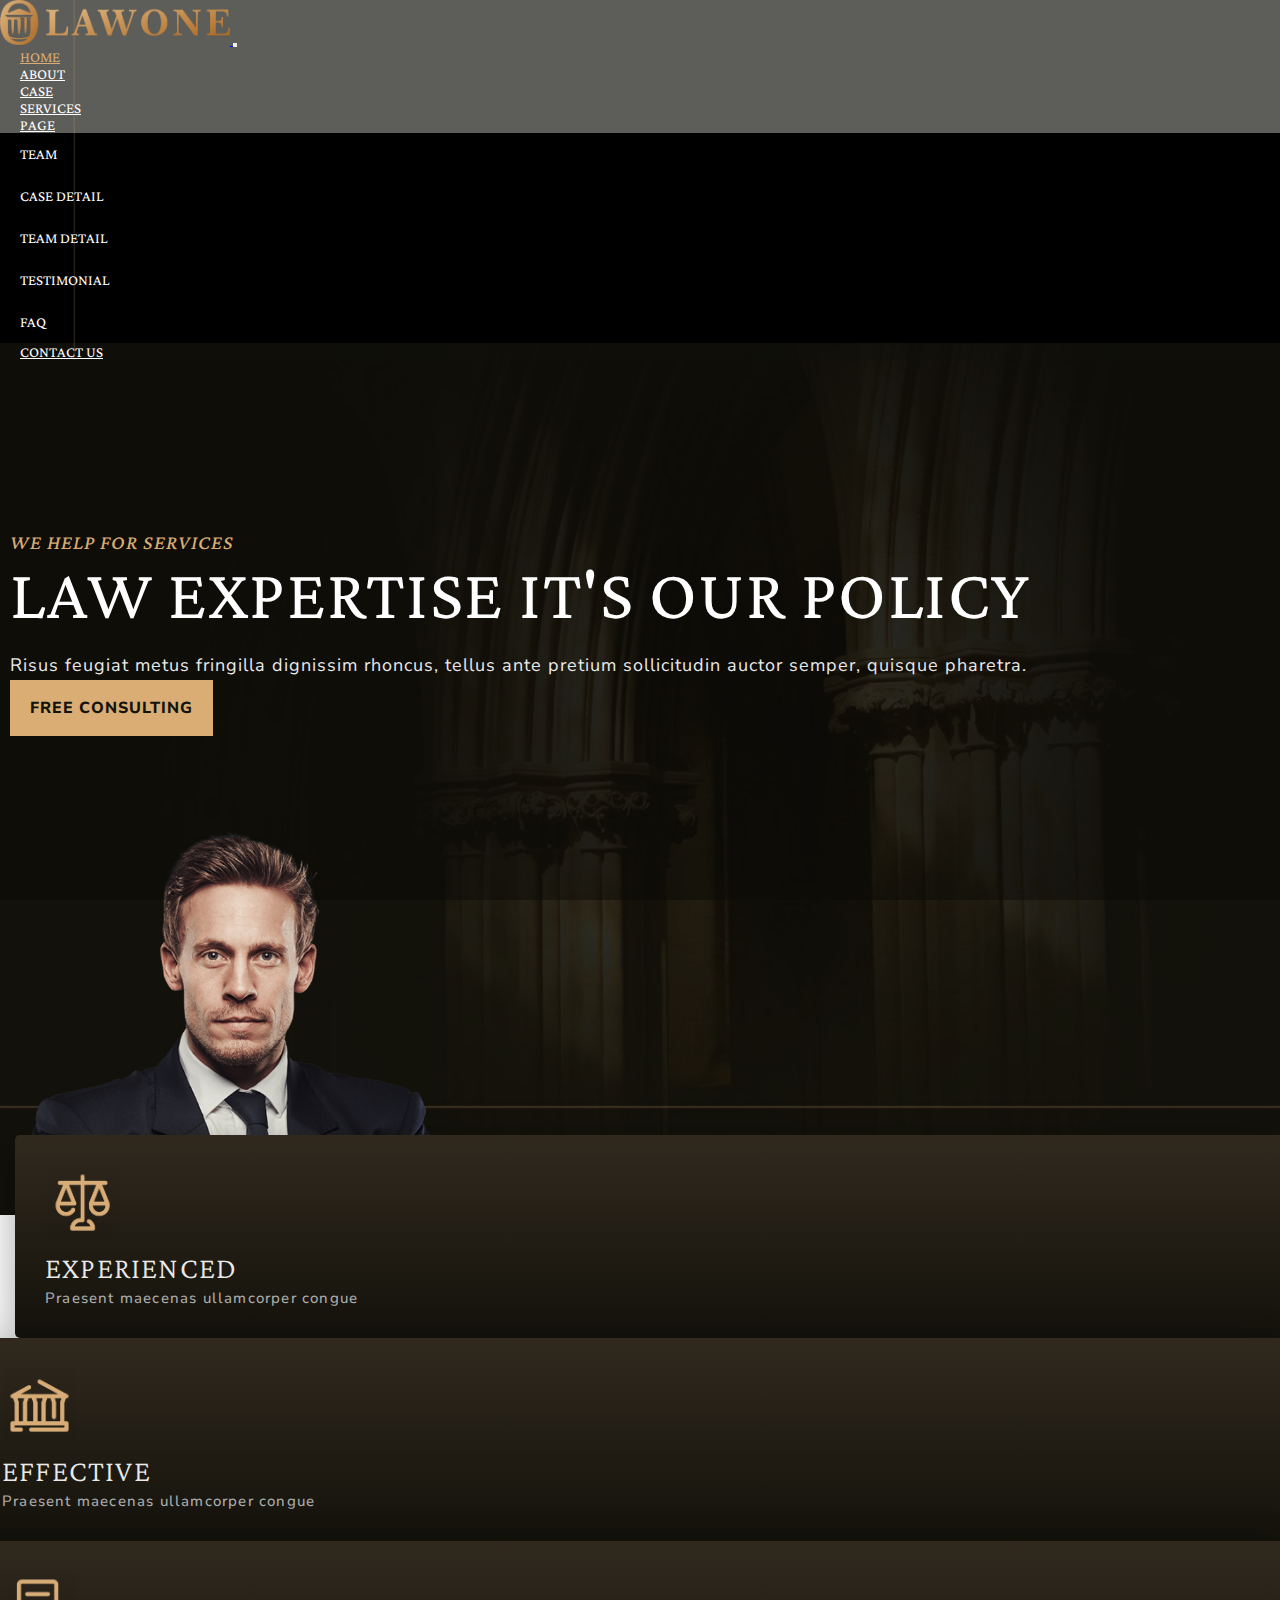
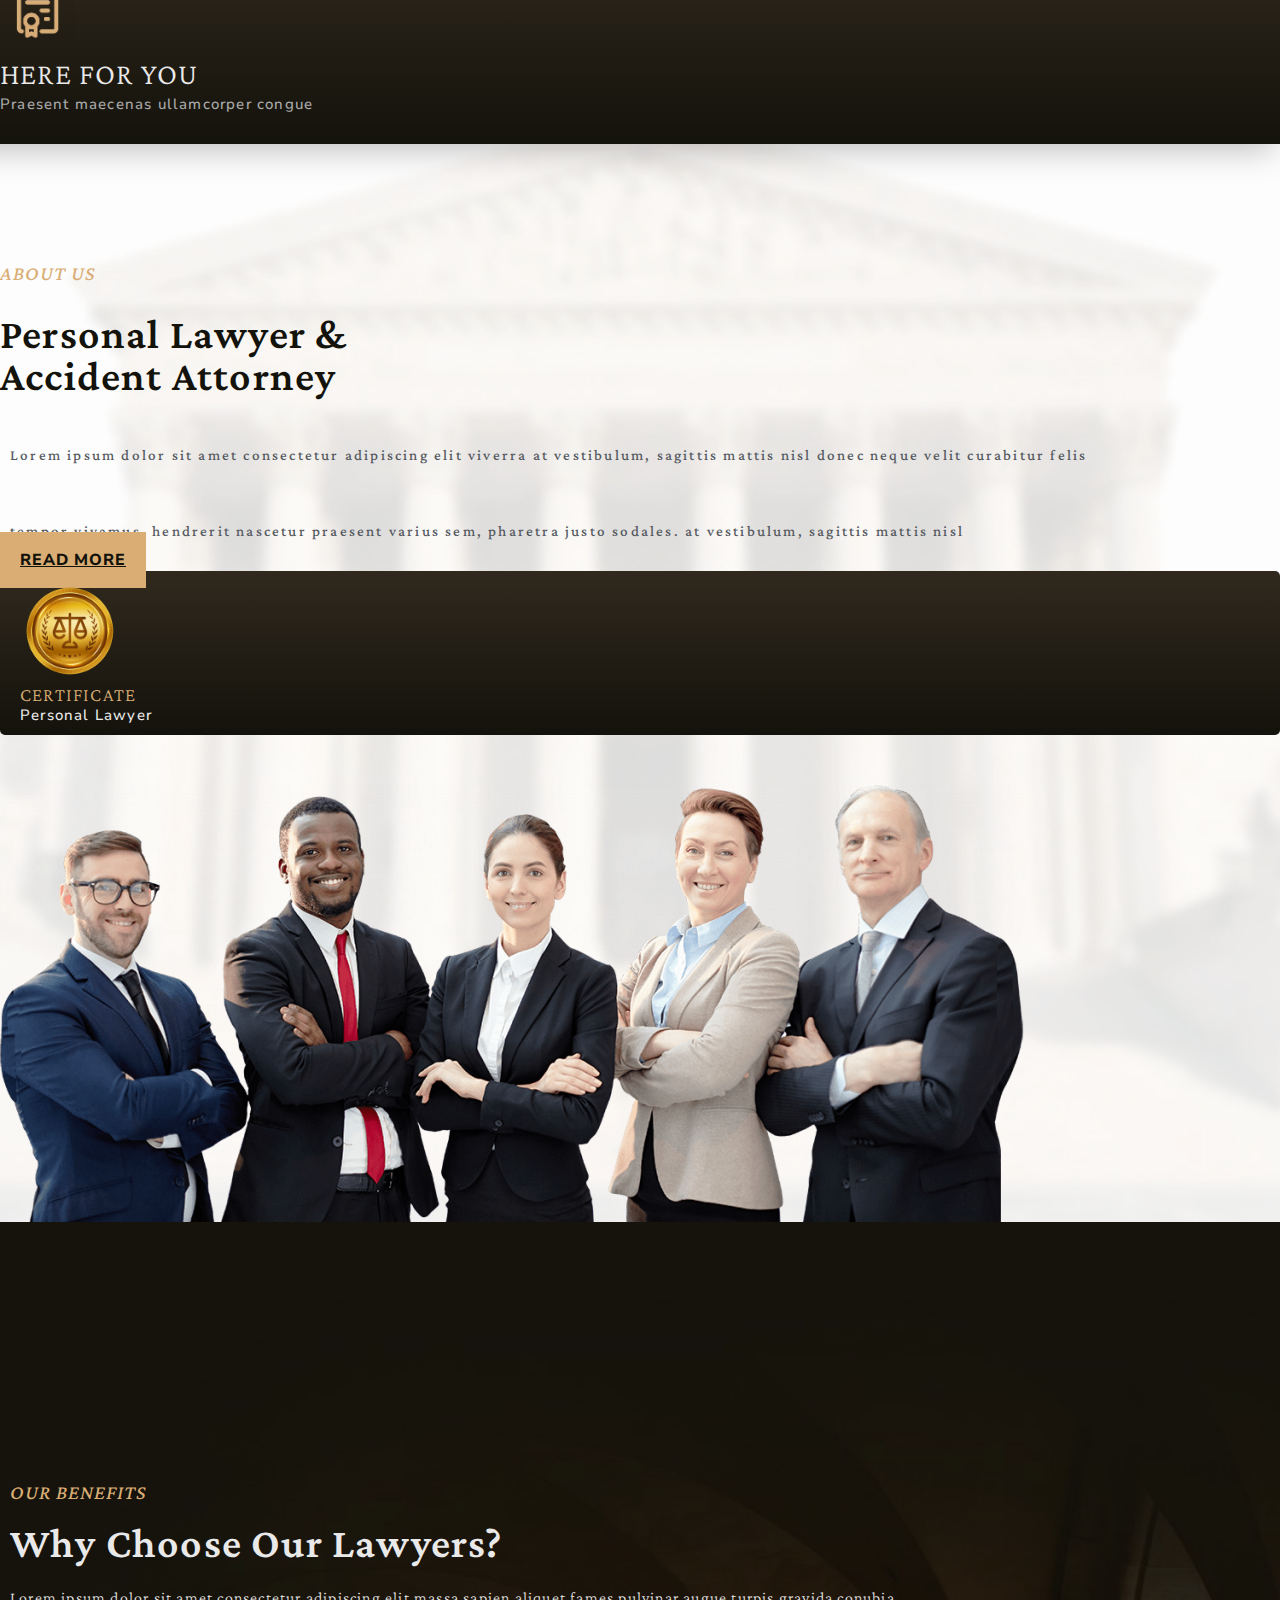
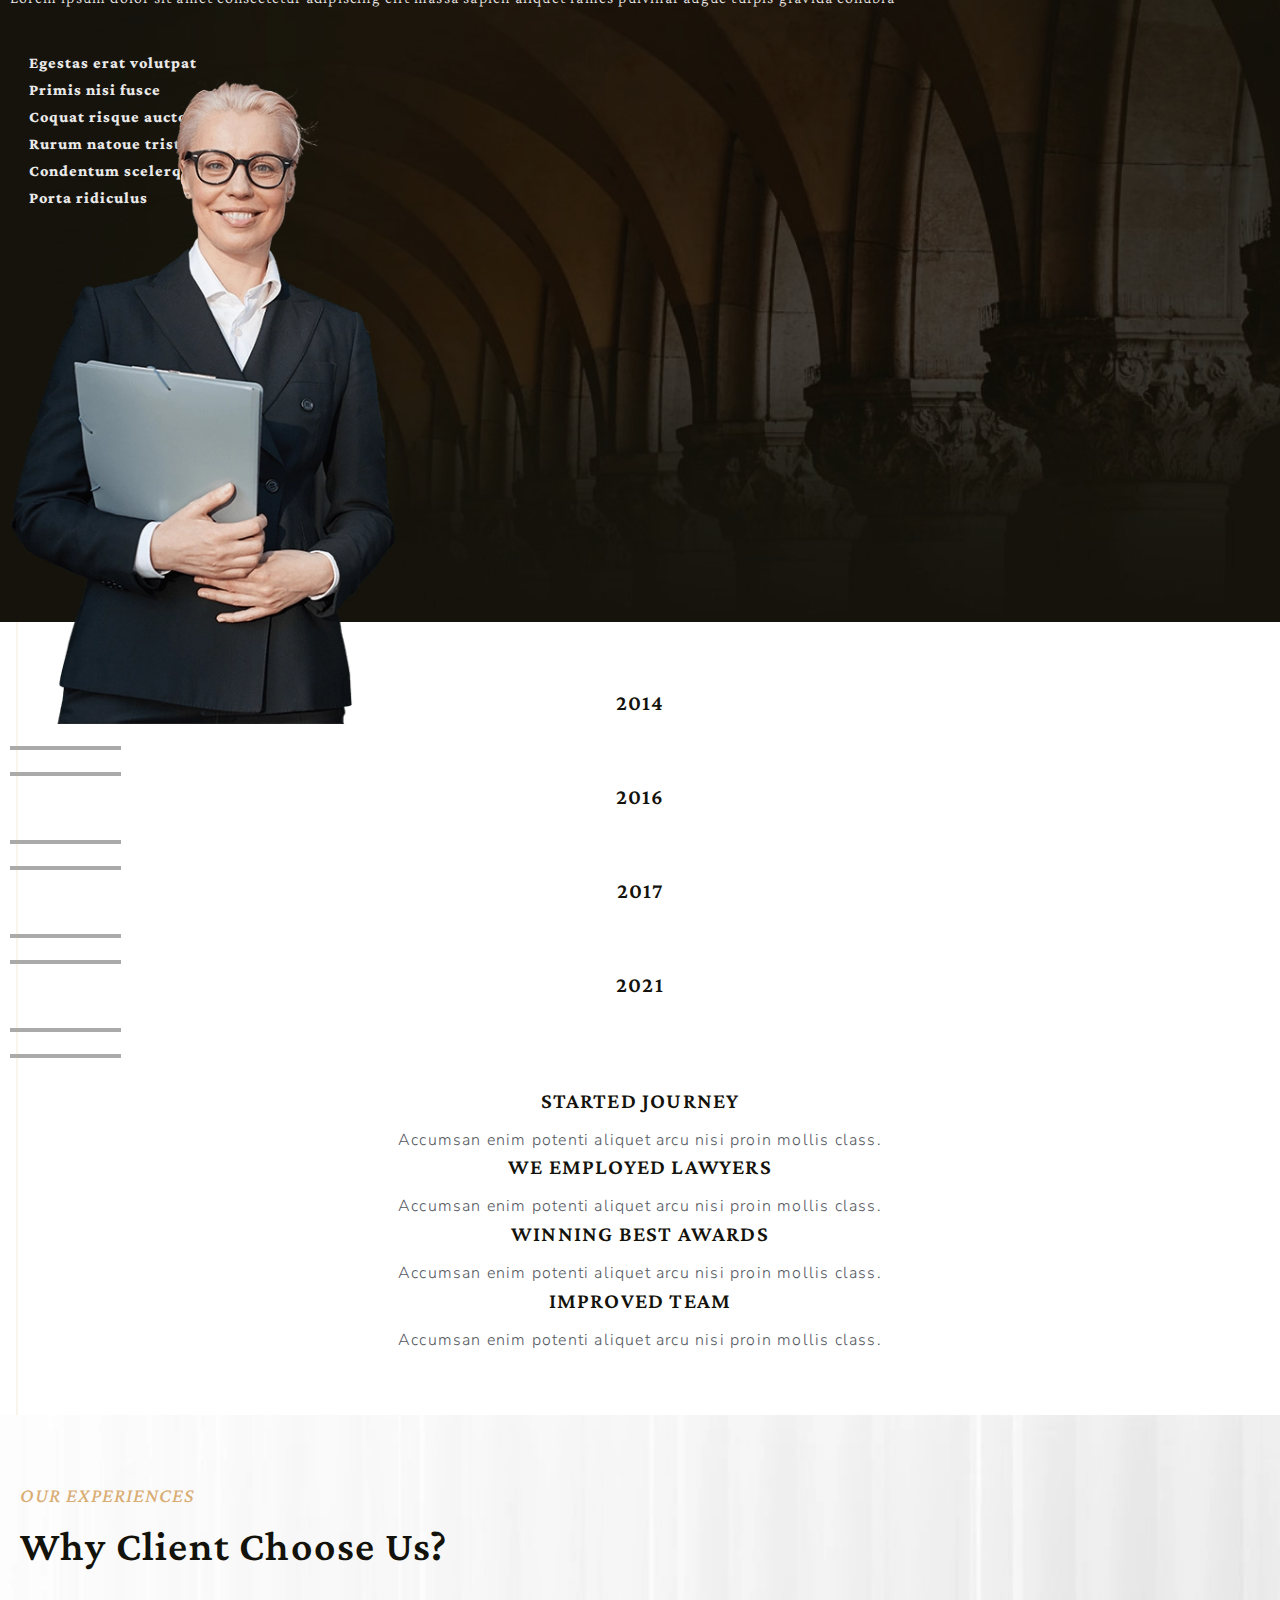
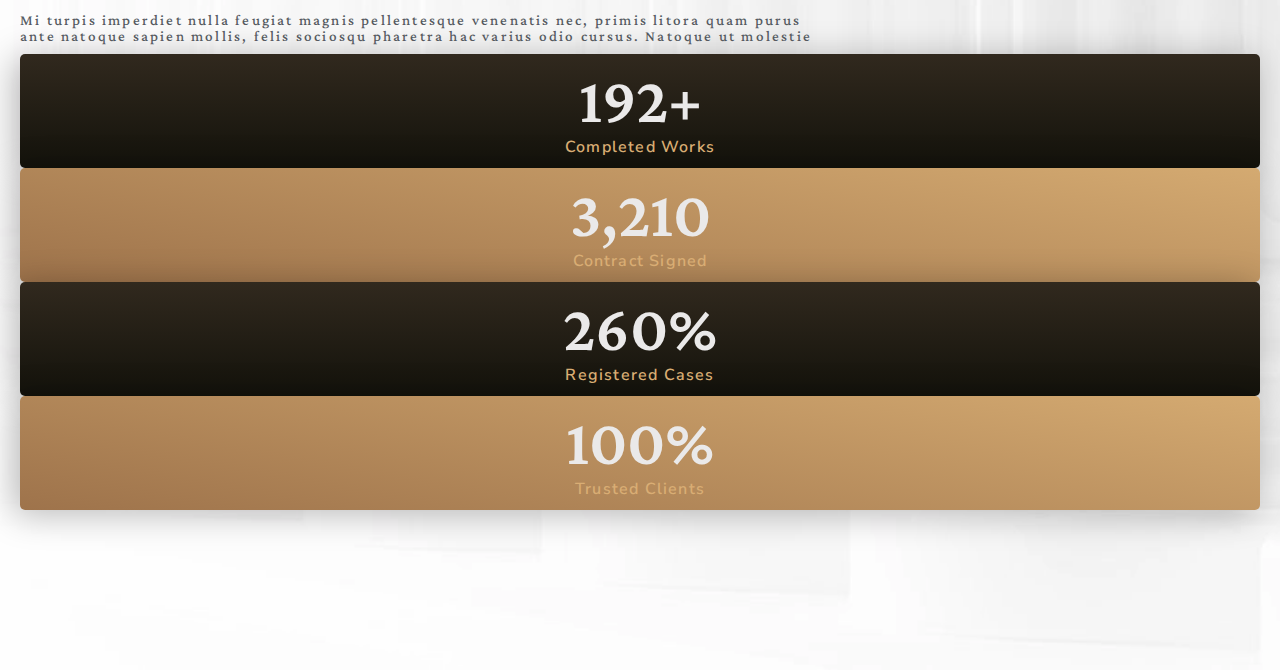
==== commit 7c0609df: "experience add" ====
--- a/index.html
+++ b/index.html
@@ -377,6 +377,98 @@
             </div>
         </div>
         <!-- journey end -->
+
+        <!-- experiences start -->
+        <div id="experiences">
+            <div class="back_cover"></div>
+            <div class="padOi">
+                <div class="container">
+                    <div class="row">
+                        <div class="col">
+                            <div class="qyUgy">
+                                <div class="fkIhw">
+                                    <h4 class="elementor-heading-title benefit">OUR EXPERIENCES</h4>
+                                </div>
+                                <div class="lkIzu">
+                                    <h2 class="elementor-heading-title">Why Client Choose Us?</h2>
+                                </div>
+                            </div>
+                        </div>
+                        <div class="col">
+                            <div class="akJwp">
+                                <div class="row">
+                                    <div class="col">
+                                        <p>Mi turpis imperdiet nulla feugiat magnis pellentesque venenatis nec, primis litora quam purus</p>
+                                    </div>
+                                    <div class="col">
+                                        <p>ante natoque sapien mollis, felis sociosqu pharetra hac varius odio cursus. Natoque ut molestie</p>
+                                    </div>
+                                </div>
+                            </div>
+                        </div>
+                    </div>
+                    <div class="row">
+                        <div class="col">
+                            <div class="asLty">
+                                <div class="backD">
+                                    <div class="col">
+                                        <div class="count">
+                                            <p>192+</p>
+                                        </div>
+                                    </div>
+                                    <div class="col">
+                                        <p class="ptIsl">Completed Works</p>
+                                    </div>
+                                </div>
+                            </div>
+                        </div>
+                        <div class="col">
+                            <div class="asLty">
+                                <div class="backDt">
+                                    <div class="col">
+                                        <div class="count">
+                                            <p>3,210</p>
+                                        </div>
+                                    </div>
+                                    <div class="col">
+                                        <p class="ptIsl">Contract Signed</p>
+                                    </div>
+                                </div>
+                            </div>
+                        </div>
+                        <div class="col">
+                            <div class="asLty">
+                                <div class="backD">
+                                    <div class="col">
+                                        <div class="count">
+                                            <p>260%</p>
+                                        </div>
+                                    </div>
+                                    <div class="col">
+                                        <p class="ptIsl">Registered Cases</p>
+                                    </div>
+                                </div>
+                            </div>
+                        </div>
+                        <div class="col">
+                            <div class="asLty">
+                                <div class="backDt">
+                                    <div class="col">
+                                        <div class="count">
+                                            <p>100%</p>
+                                        </div>
+                                    </div>
+                                    <div class="col">
+                                        <p class="ptIsl">Trusted Clients</p>
+                                    </div>
+                                </div>
+                            </div>
+                        </div>
+                    </div>
+                </div>
+            </div>
+        </div>
+        <!-- experiences end -->
 
     <!-- Optional JavaScript; choose one of the two! -->
 
--- a/css/index.css
+++ b/css/index.css
@@ -552,4 +552,100 @@
     letter-spacing: 1.2px;
     text-align: center;
 }
-/* journey end */+/* journey end */
+
+/* experiences start */
+
+#experiences{
+    background-image: url("../images/lawhome09.webp");
+    background-position: center center;
+    background-repeat: no-repeat;
+    background-size: cover;
+    transition: background 0.3s, border 0.3s, border-radius 0.3s, box-shadow 0.3s;
+    padding: 50px 0px 150px 0px;
+}
+#experiences .back_cover{
+    background-color: #0C0B07;
+    background-image: url("../images/icolaw06.webp");
+    background-position: center center;
+    background-repeat: no-repeat;
+    background-size: cover;
+    opacity: 0.5;
+    transition: background 0.3s, border-radius 0.3s, opacity 0.3s;
+}
+#experiences .container{
+    position: relative;
+}
+.padOi{
+    padding: 10px;
+}
+.lkIzu h2{
+    color: #13120B;
+}
+.akJwp{
+    color: #54595F;
+    font-family: "Nunito Sans", Sans-serif;
+    font-size: 15px;
+    font-weight: 500;
+    letter-spacing: 2.2px;
+    align-content: center;
+    align-items: center;
+    padding: 10px;
+    text-align: left;
+    padding-top: 35px;
+}
+.asLty{
+    transition: background 0.3s, border-radius 0.3s, opacity 0.3s;
+}
+.backD{
+    background-color: transparent;
+    background-image: linear-gradient(180deg, #31291E 0%, #13120B 100%);
+    box-shadow: -6px 4px 35px 0px rgba(0, 0, 0, 0.28);
+    transition: background 0.3s, border 0.3s, border-radius 0.3s, box-shadow 0.3s;
+    margin: 0px 10px 0px 10px;
+    border-radius: 5px 5px 5px 5px;
+    padding: 10px;
+}
+.count{
+    color: #EAE9E9;
+    font-family: "Crimson Pro", Sans-serif;
+    font-size: 65px;
+    font-weight: 600;
+    text-align: center;
+}
+.ptIsl{
+    color: #D9AD74;
+    font-family: "Nunito Sans", Sans-serif;
+    font-size: 16px;
+    font-weight: 600;
+    letter-spacing: 1.2px;
+    text-align: center;
+}
+.backDt{
+    background-color: transparent;
+    background-image: linear-gradient(190deg, #D4AA71 0%, #9E734B 100%);
+    box-shadow: -6px 4px 35px 0px rgba(0, 0, 0, 0.28);
+    transition: background 0.3s, border 0.3s, border-radius 0.3s, box-shadow 0.3s;
+    margin: 0px 10px 0px 10px;
+    border-radius: 5px 5px 5px 5px;
+    padding: 10px;
+}
+.backD:hover{
+    background-color: transparent;
+background-image: linear-gradient(180deg, #13120B 0%, #472800 100%);
+box-shadow: -6px 4px 35px 0px rgba(0, 0, 0, 0.28);
+transition: background 0.3s, border 0.3s, border-radius 0.3s, box-shadow 0.3s;
+margin: 0px 10px 0px 10px;
+border-radius: 5px 5px 5px 5px;
+    padding: 10px;
+}
+.backDt:hover{
+    background-color: transparent;
+background-image: linear-gradient(180deg, #D9AD74 0%, #472800 100%);
+box-shadow: -6px 4px 35px 0px rgba(0, 0, 0, 0.28);
+transition: background 0.3s, border 0.3s, border-radius 0.3s, box-shadow 0.3s;
+margin: 0px 10px 0px 10px;
+border-radius: 5px 5px 5px 5px;
+    padding: 10px;
+}
+/* experiences end */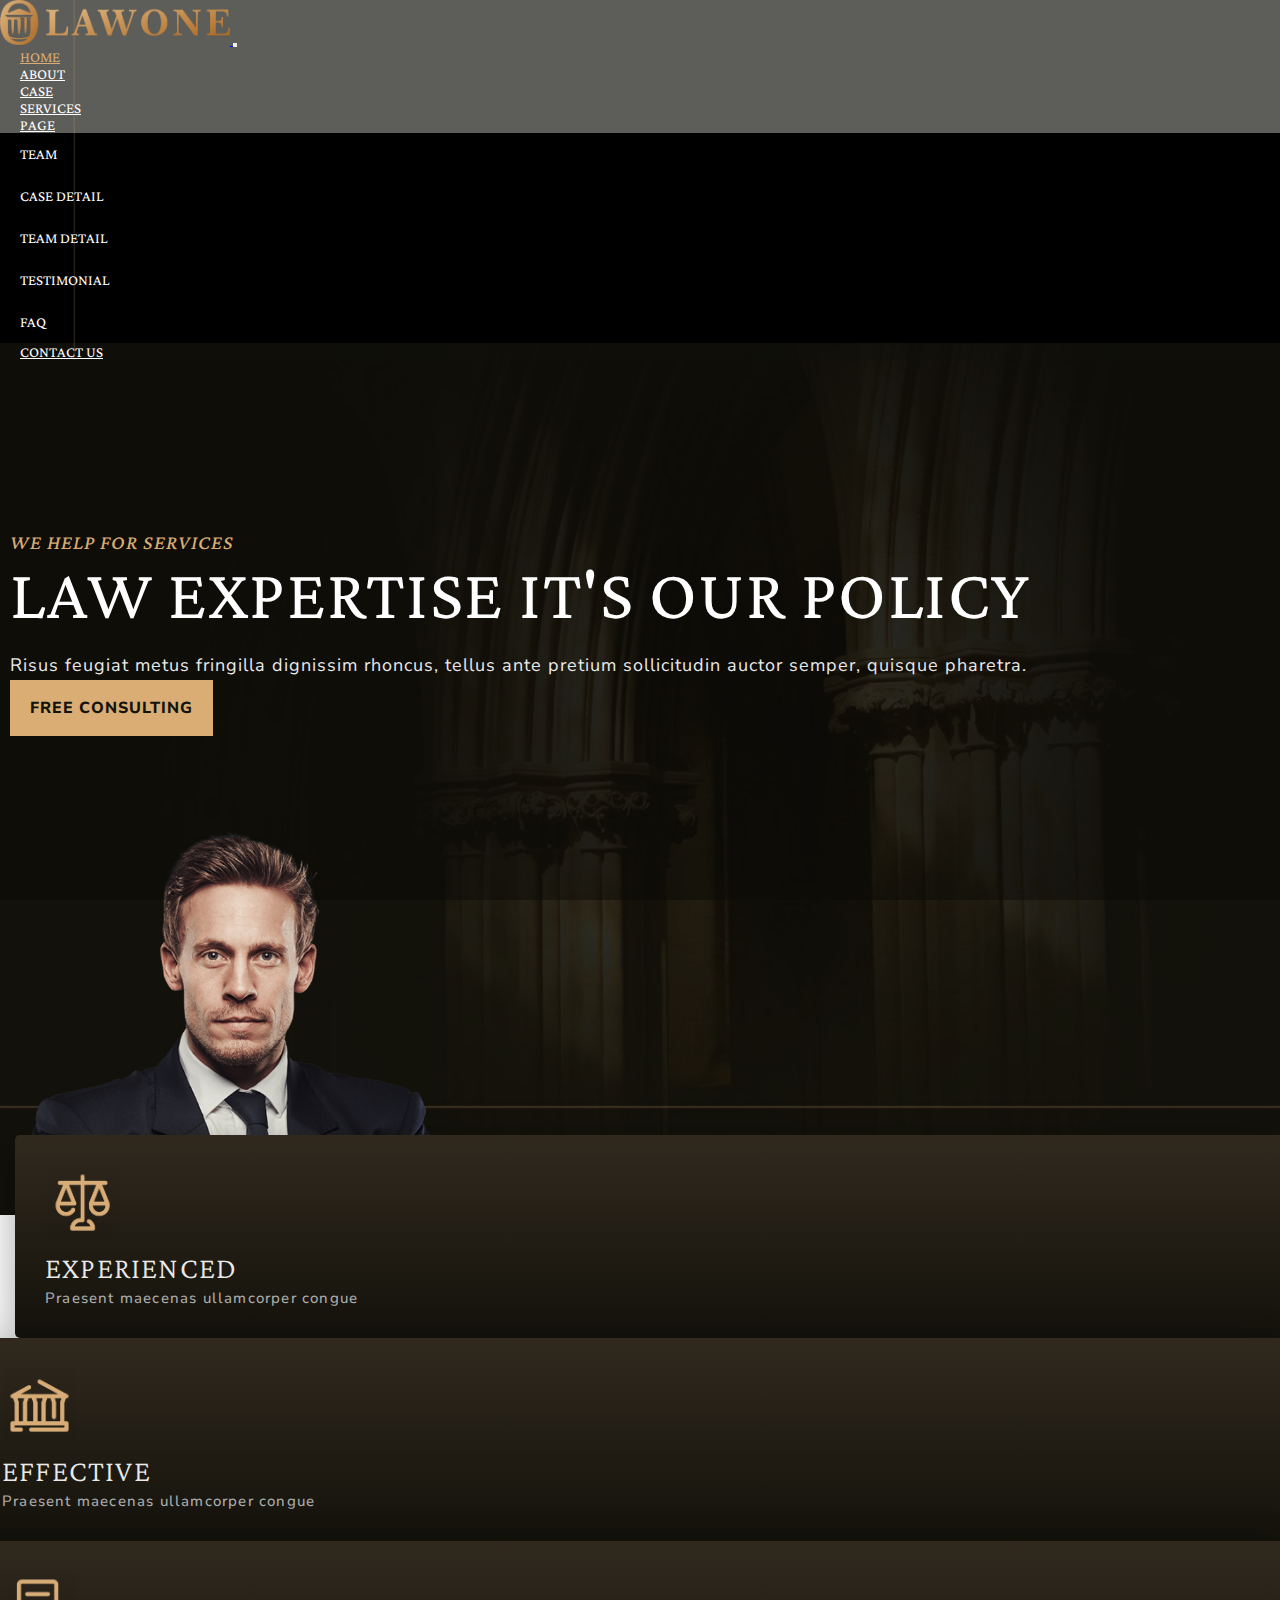
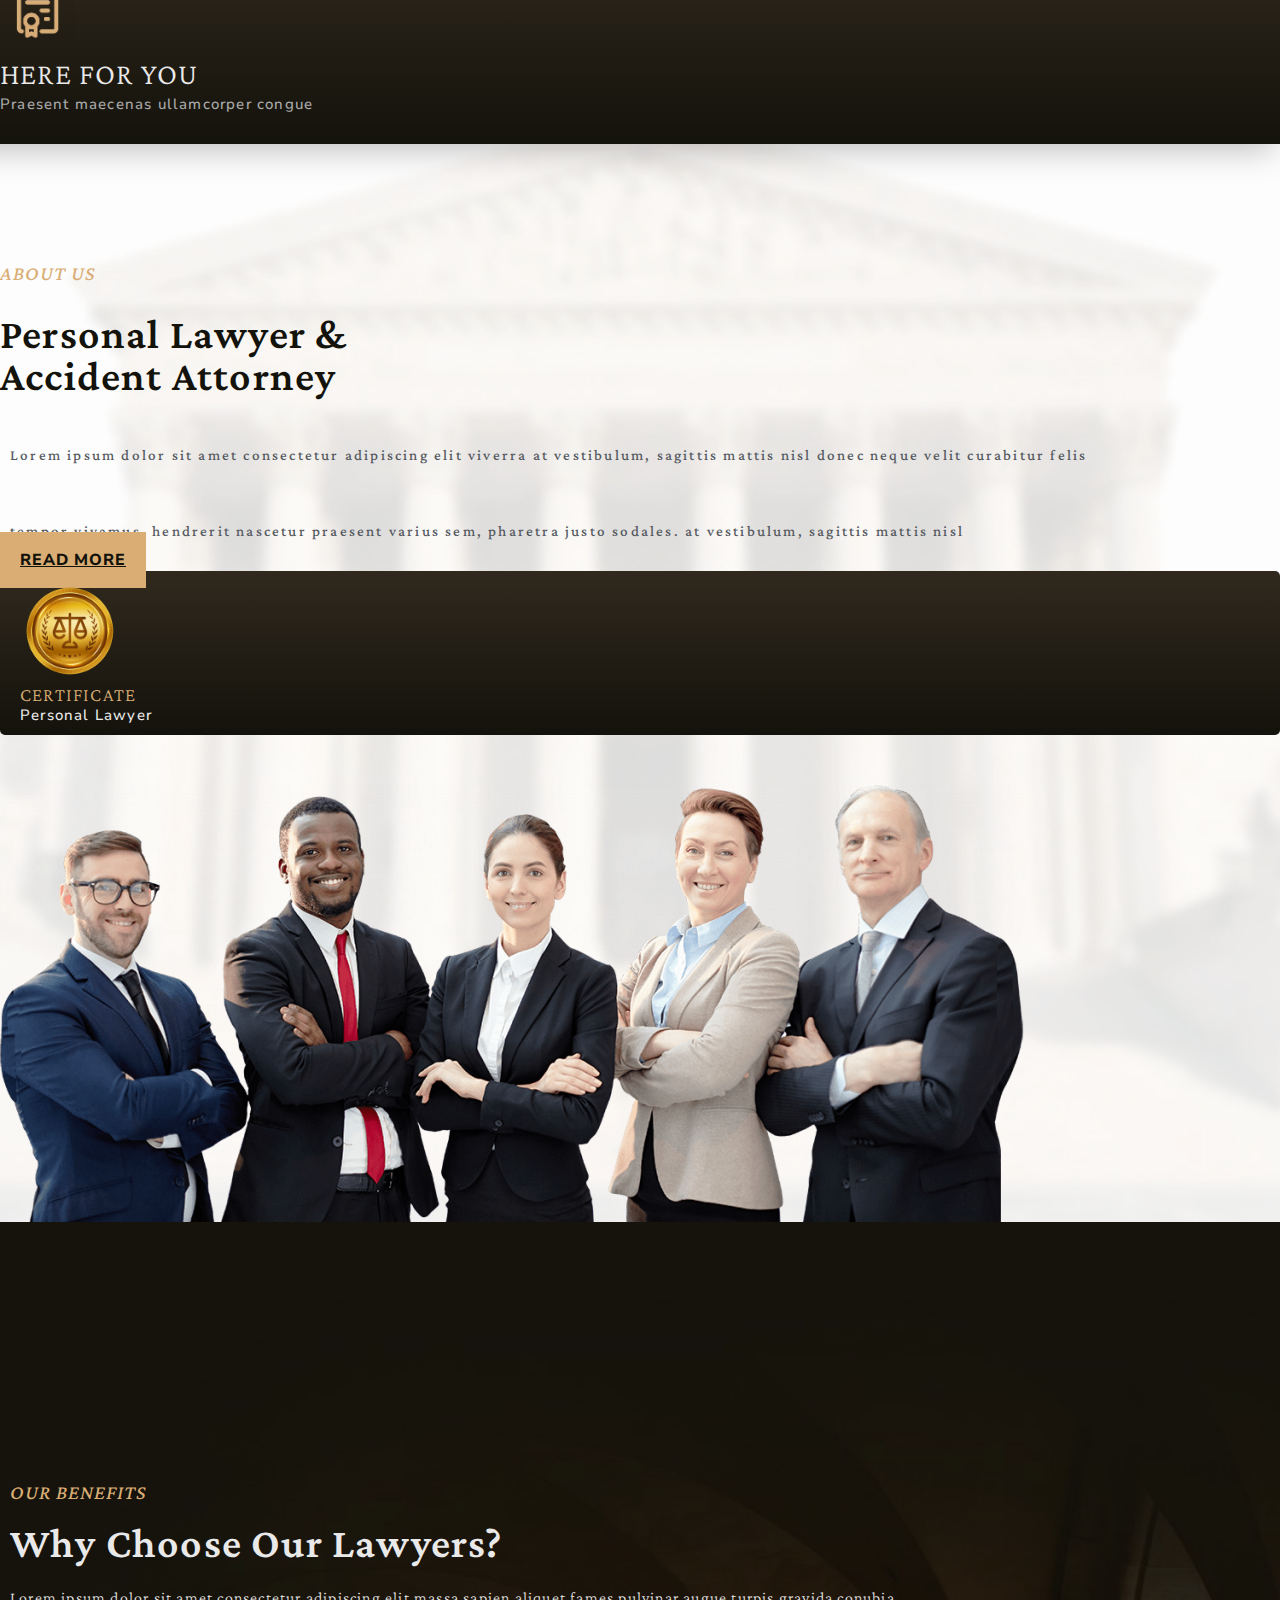
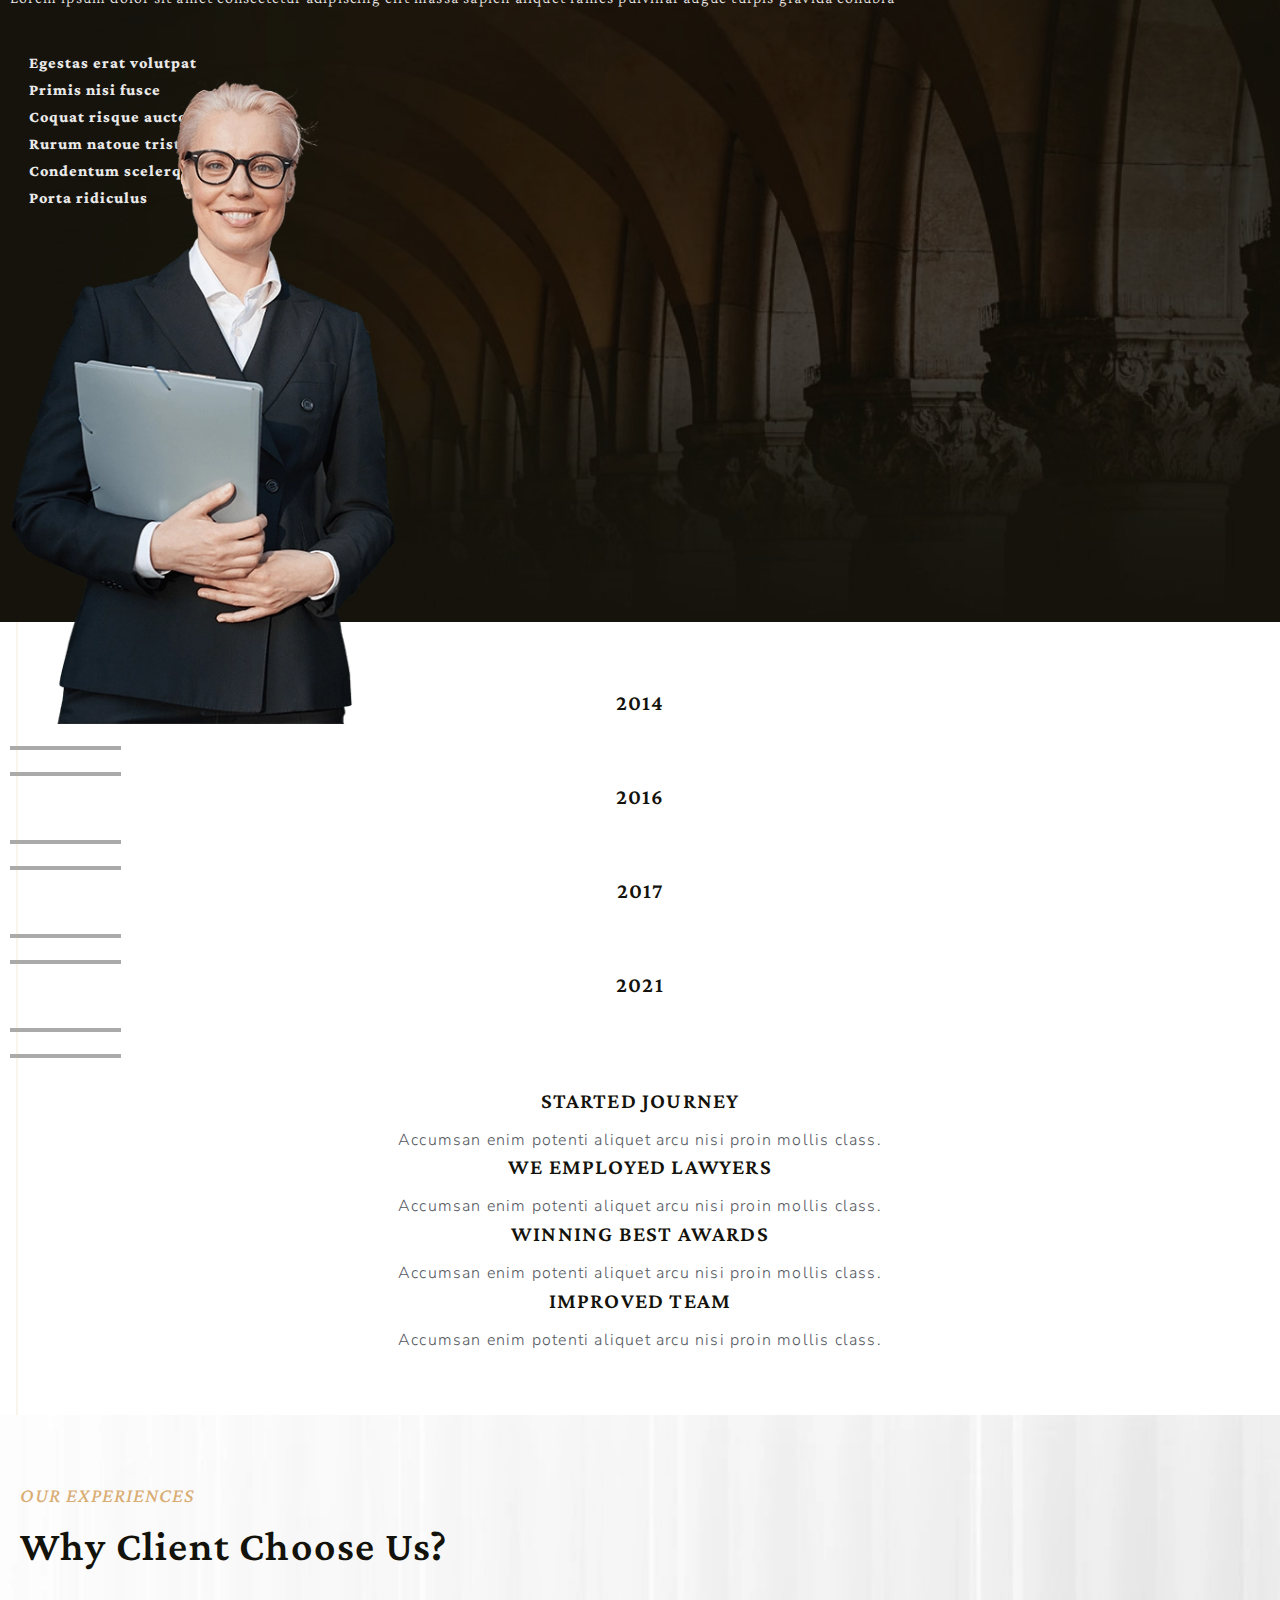
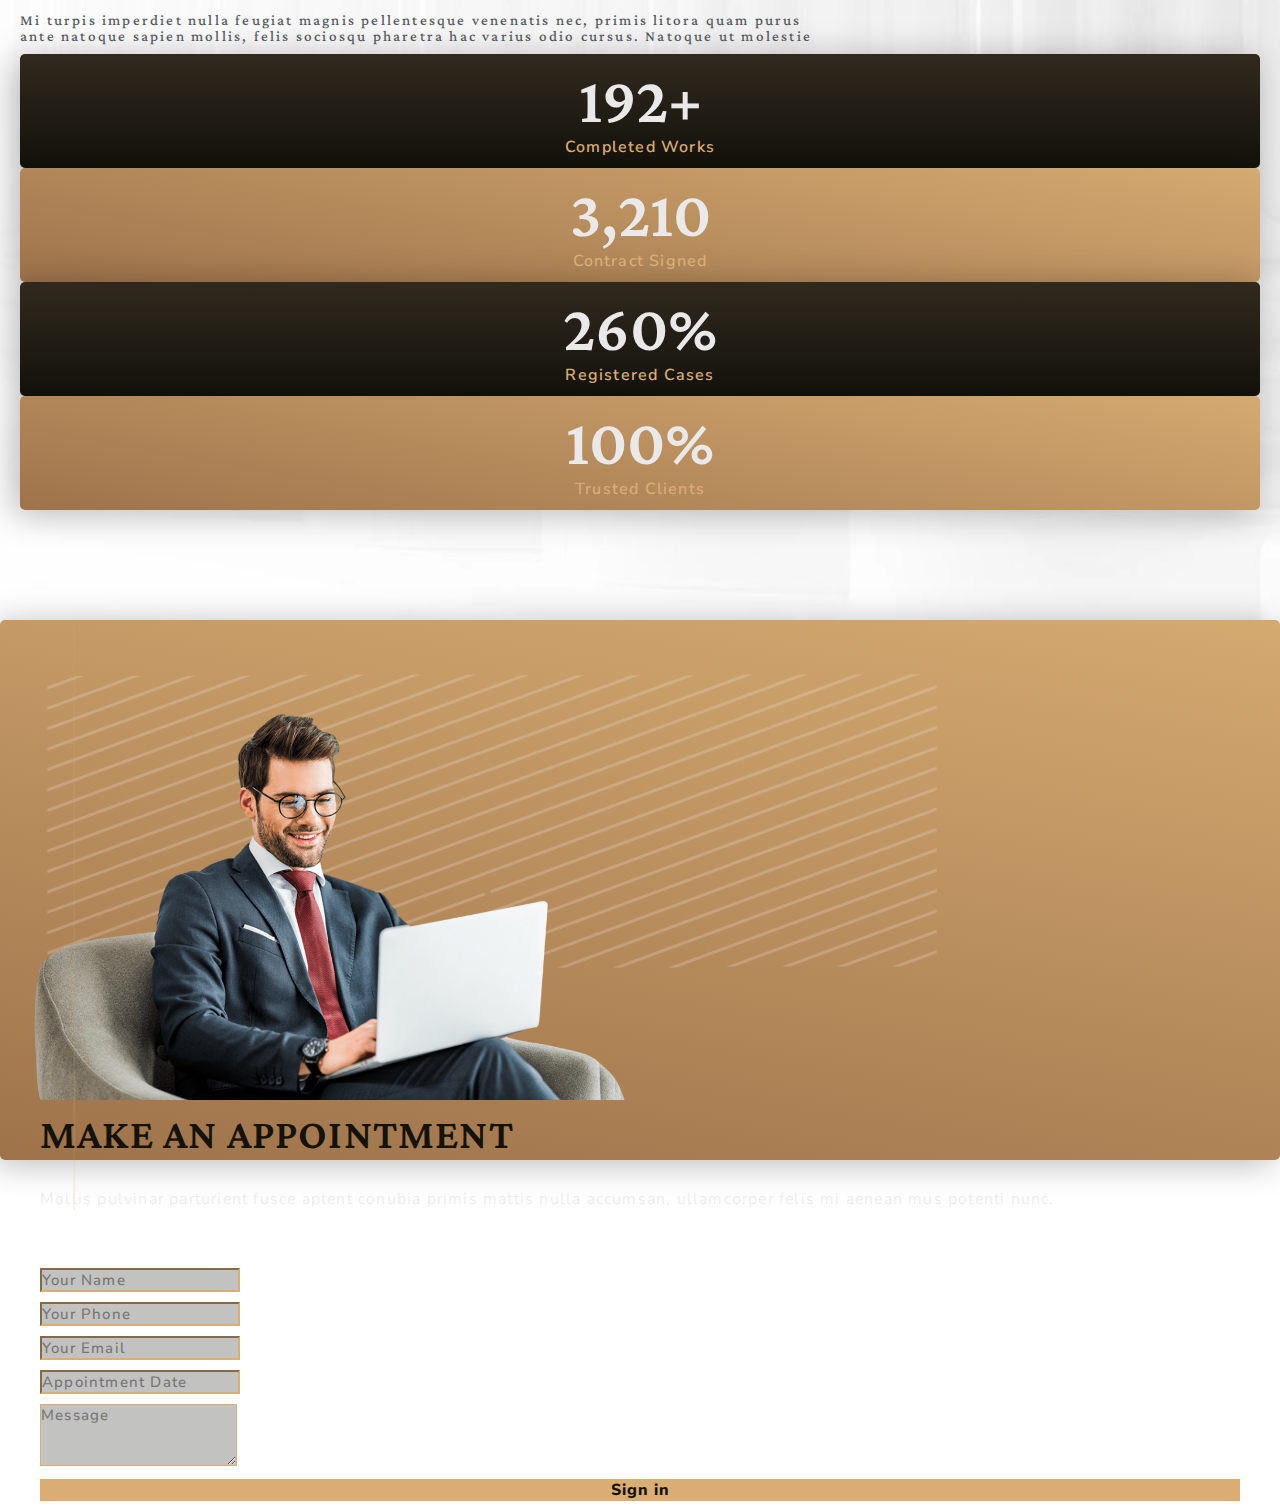
==== commit 26dfc0e8: "add appointment" ====
--- a/index.html
+++ b/index.html
@@ -470,6 +470,63 @@
         </div>
         <!-- experiences end -->
 
+        <!-- appointment start -->
+        <div id="appointment">
+            <div class="back_cover"></div>
+            <div class="container">
+                <div class="appIo">
+                    <div class="app_overlay">
+                        <div class="row">
+                            <div class="col">
+                                <div class="backCol">
+                                    <div class="imglof">
+                                        <img src="images/lawho07-1024x662.png" alt="">
+                                    </div>
+                                </div>
+                            </div>
+                            <div class="col">
+                                <div class="lpGas">
+                                    <h2 class="elementor-heading-title">MAKE AN APPOINTMENT</h2>
+                                    <p class="skLop">Mollis pulvinar parturient fusce aptent conubia primis mattis nulla accumsan, ullamcorper  felis mi aenean mus potenti nunc.</p>
+                                    <form class="row g-3">
+                                        <div class="row">
+                                            <div class="col">
+                                            <input type="text" class="form-control" placeholder="Your Name" aria-label="">
+                                            </div>
+                                            <div class="col">
+                                            <input type="text" class="form-control" placeholder="Your Phone" aria-label="">
+                                            </div>
+                                        </div>
+                                        <div class="row">
+                                            <div class="col">
+                                            <input type="text" class="form-control" placeholder="Your Email" aria-label="First name">
+                                            </div>
+                                            <div class="col">
+                                            <input type="text" class="form-control" placeholder="Appointment Date" aria-label="Last name">
+                                            </div>
+                                        </div>
+                                        <div class="row">
+                                            <div class="col">
+                                                <textarea class="form-control" id="exampleFormControlTextarea1" placeholder="Message" rows="3"></textarea>
+                                            </div>
+                                        </div>
+                                        <div class="row">
+                                            <div class="col">
+                                                <button type="submit" class="btn btn-primary">Sign in</button>
+                                            </div>
+                                        </div>
+                                    </form>
+
+                                </div>
+                            </div>
+                        </div>
+                    </div>
+                </div>
+            </div>
+        </div>
+
+        <!-- appointment end -->
+
     <!-- Optional JavaScript; choose one of the two! -->
 
     <!-- Option 1: Bootstrap Bundle with Popper -->
--- a/css/index.css
+++ b/css/index.css
@@ -632,20 +632,107 @@
 }
 .backD:hover{
     background-color: transparent;
-background-image: linear-gradient(180deg, #13120B 0%, #472800 100%);
-box-shadow: -6px 4px 35px 0px rgba(0, 0, 0, 0.28);
-transition: background 0.3s, border 0.3s, border-radius 0.3s, box-shadow 0.3s;
-margin: 0px 10px 0px 10px;
-border-radius: 5px 5px 5px 5px;
+    background-image: linear-gradient(180deg, #13120B 0%, #472800 100%);
+    box-shadow: -6px 4px 35px 0px rgba(0, 0, 0, 0.28);
+    transition: background 0.3s, border 0.3s, border-radius 0.3s, box-shadow 0.3s;
+    margin: 0px 10px 0px 10px;
+    border-radius: 5px 5px 5px 5px;
     padding: 10px;
 }
 .backDt:hover{
     background-color: transparent;
-background-image: linear-gradient(180deg, #D9AD74 0%, #472800 100%);
-box-shadow: -6px 4px 35px 0px rgba(0, 0, 0, 0.28);
-transition: background 0.3s, border 0.3s, border-radius 0.3s, box-shadow 0.3s;
-margin: 0px 10px 0px 10px;
-border-radius: 5px 5px 5px 5px;
-    padding: 10px;
-}
-/* experiences end */+    background-image: linear-gradient(180deg, #D9AD74 0%, #472800 100%);
+    box-shadow: -6px 4px 35px 0px rgba(0, 0, 0, 0.28);
+    transition: background 0.3s, border 0.3s, border-radius 0.3s, box-shadow 0.3s;
+    margin: 0px 10px 0px 10px;
+    border-radius: 5px 5px 5px 5px;
+    padding: 10px;
+}
+/* experiences end */
+
+/* appointment start */
+#appointment{
+    position: relative;
+    margin-top: -50px;
+    margin-bottom: 0px;
+    padding: 0px 0px 50px 0px;
+}
+#appointment .back_cover{
+    background-image: url("../images/icolaw06.webp");
+    background-position: center center;
+    background-repeat: no-repeat;
+    background-size: cover;
+    opacity: 0.5;
+}
+.appIo{
+    height: 480px;
+    background-color: transparent;
+    background-image: linear-gradient(190deg, #D4AA71 0%, #9E734B 100%);
+    box-shadow: -6px 4px 35px 0px rgba(0, 0, 0, 0.28);
+    transition: background 0.3s, border 0.3s, border-radius 0.3s, box-shadow 0.3s;
+    padding: 30px 30px 30px 30px;
+    border-radius: 5px 5px 5px 5px;
+}
+
+.backCol{
+    background-image: url(../images/icolaw010.webp);
+    background-position: 16px 24px;
+    background-repeat: no-repeat;
+    background-size: 73% 65%;
+    transition: background 0.3s, border 0.3s, border-radius 0.3s, box-shadow 0.3s;
+    width: 100%;
+    margin-top: 0;
+    display: flex;
+}
+.imglof img{
+    width: 600px;
+    margin-top: 62px;
+}
+.lpGas{
+    padding: 10px;
+    position: relative;
+}
+.lpGas h2{
+    color: #13120B;
+    margin-bottom: 30px;
+}
+.lpGas p{
+    margin-bottom: 55px;
+}
+input.form-control,textarea#exampleFormControlTextarea1 {
+    background-color: #13120B42;
+    border-color: #D9AD74;
+    font-family: "Nunito Sans", Sans-serif;
+    font-size: 15px;
+    font-weight: 500;
+    letter-spacing: 1.2px;
+    color: #FDFDFD;
+    margin-bottom: 10px;
+}
+.form-control:focus,textarea#exampleFormControlTextarea1:focus {
+    color: #FDFDFD;
+    background-color: #13120B42;
+    border-color: #D9AD74;
+    outline: 0;
+    box-shadow: inset 0 0 0 1px rgba(0,0,0,.1);
+}
+::placeholder { /* Chrome, Firefox, Opera, Safari 10.1+ */
+    color: FDFDFD;
+    opacity: 1; /* Firefox */
+}
+button.btn.btn-primary {
+    width: 100%;
+    background-color: #D9AD74;
+    color: #13120B;
+    font-family: "Nunito Sans", Sans-serif;
+    font-size: 16px;
+    font-weight: 800;
+    letter-spacing: 1px;
+    border: none;
+}
+button.btn.btn-primary:hover{
+    background-color: #FDD472;
+    color: #13120B;
+}
+ 
+/* appointment end */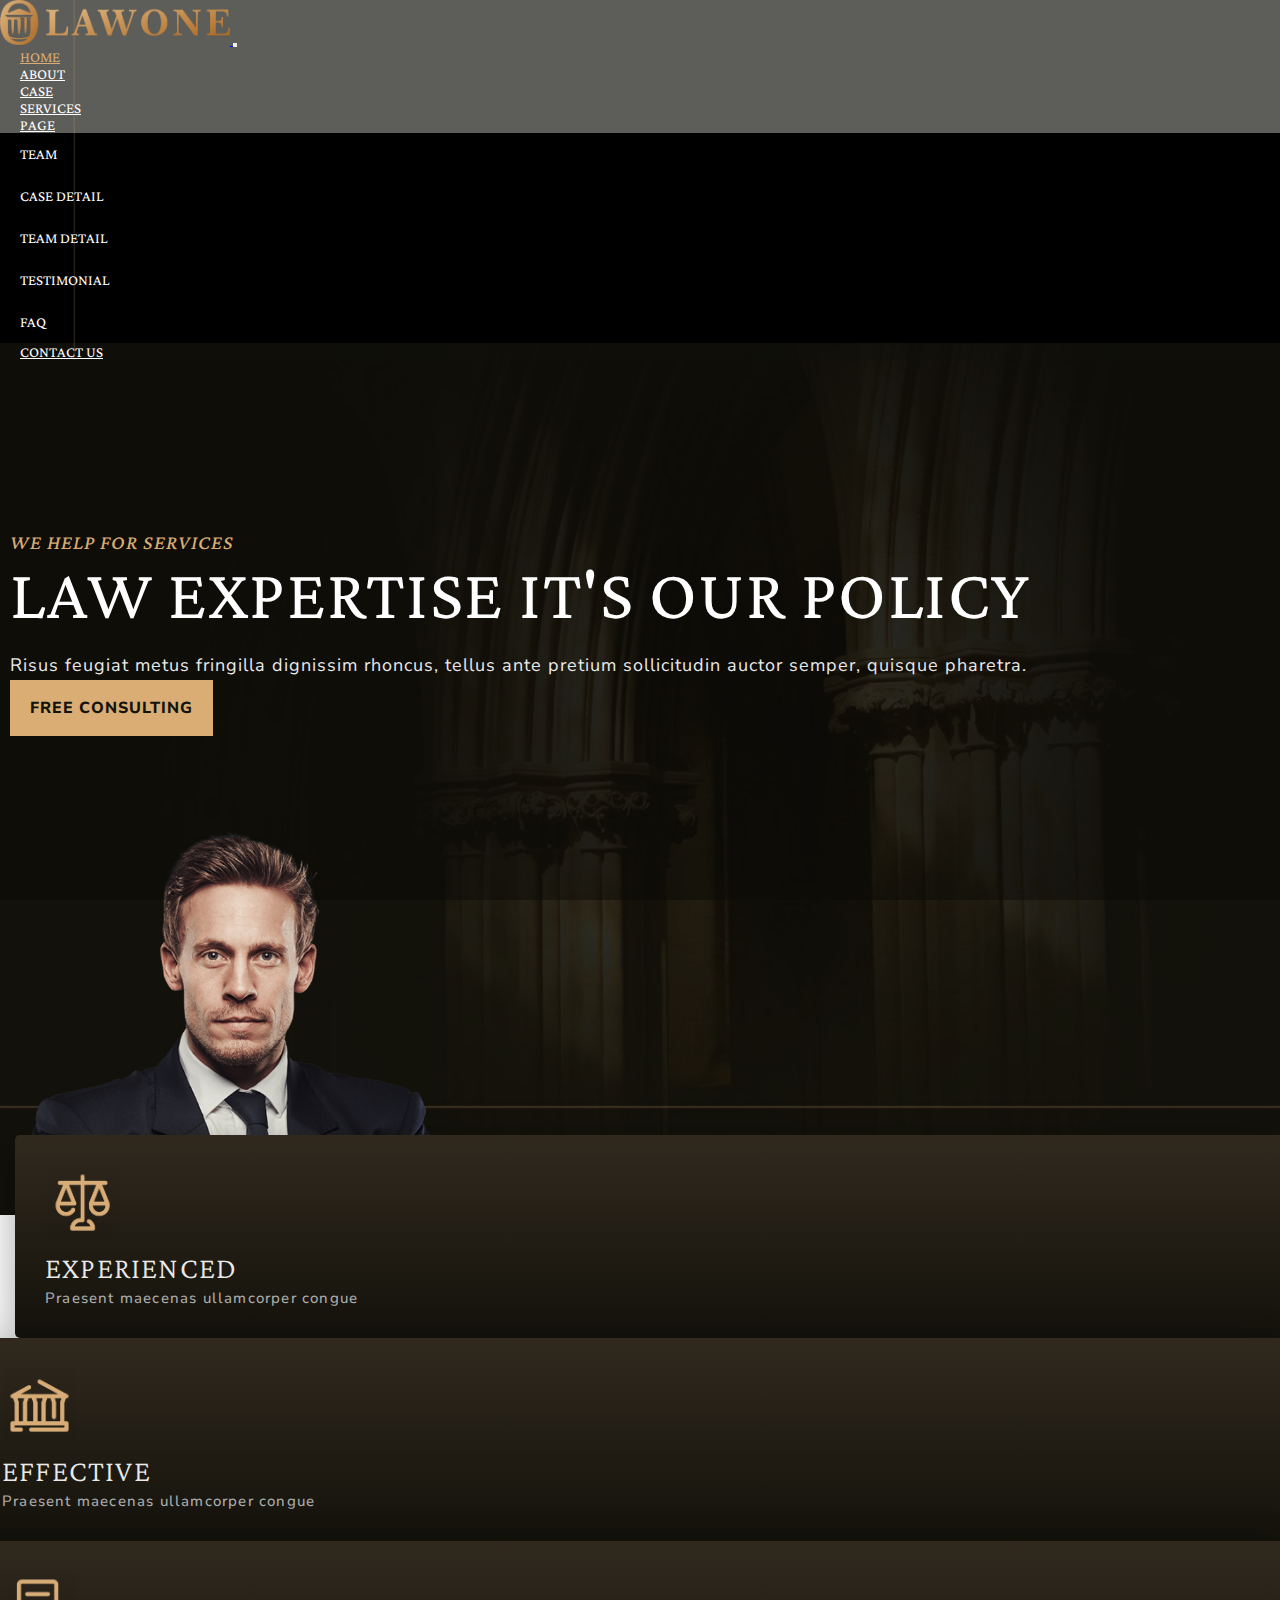
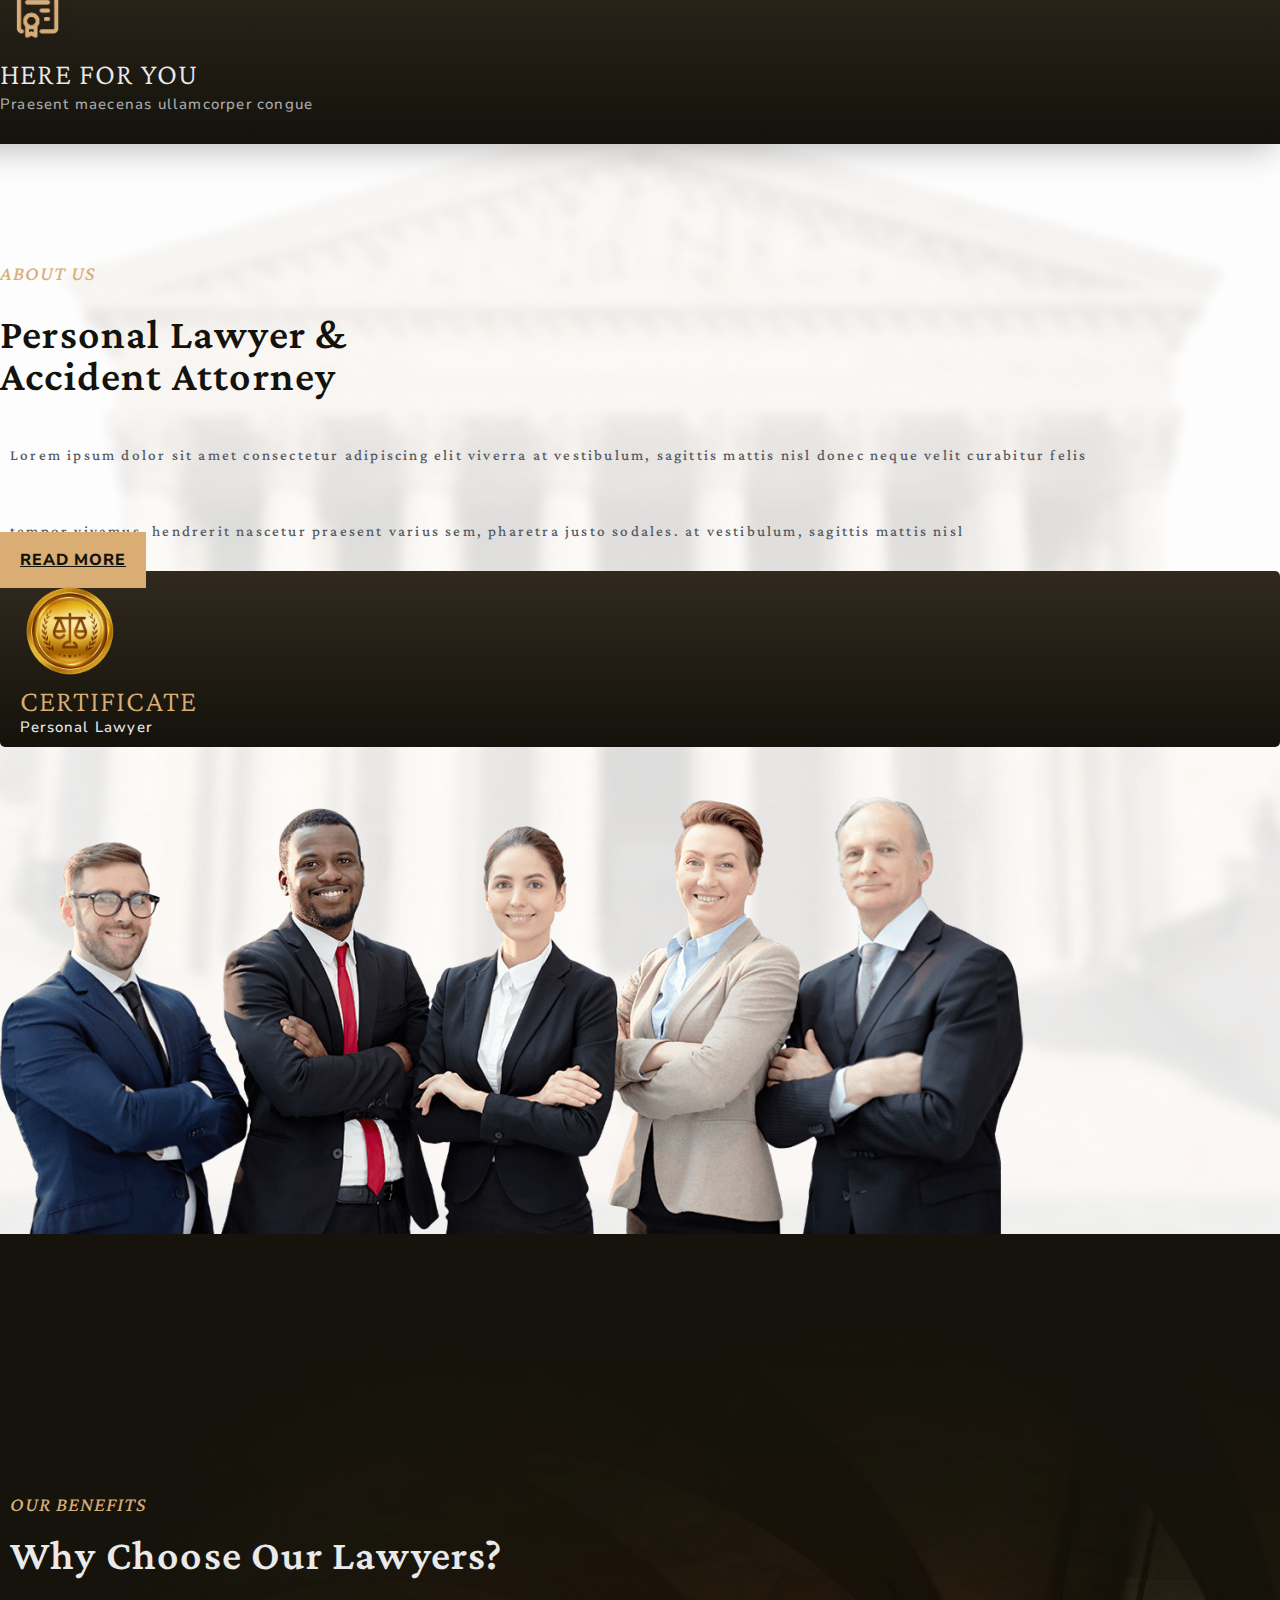
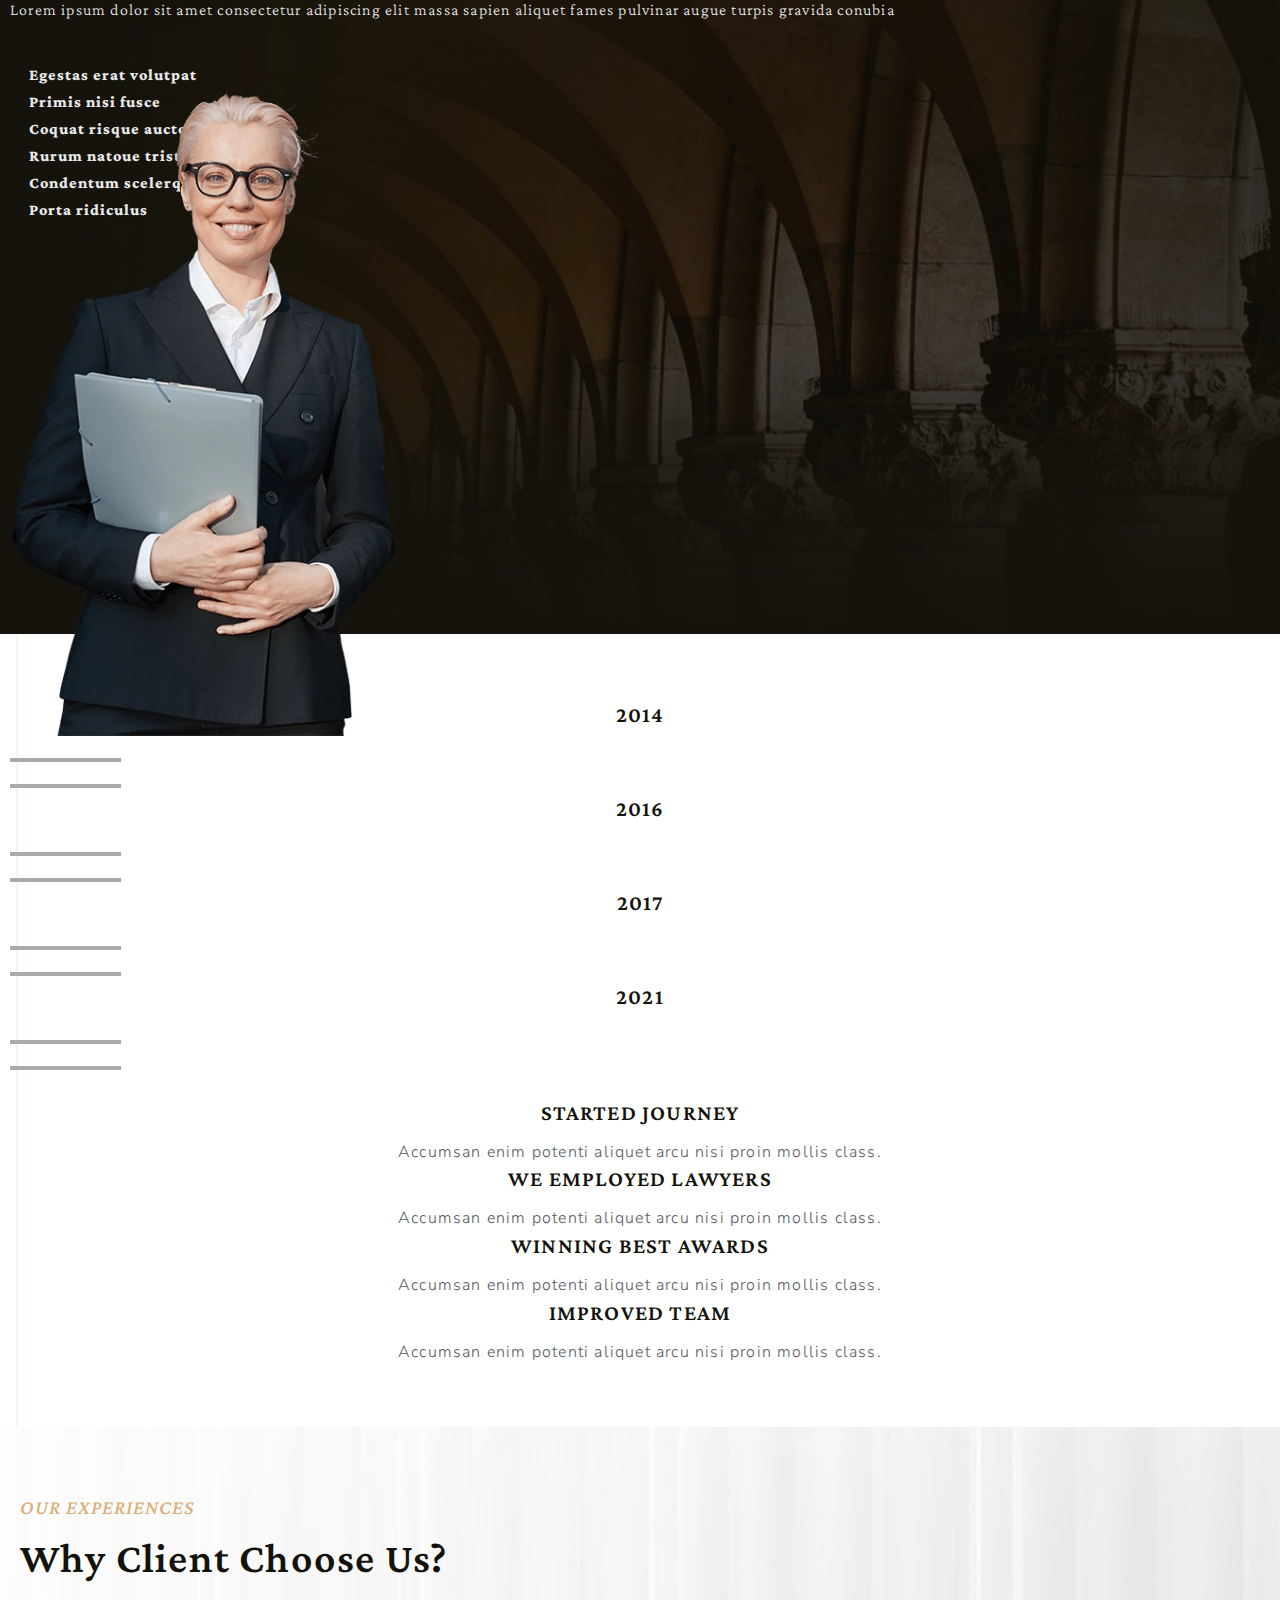
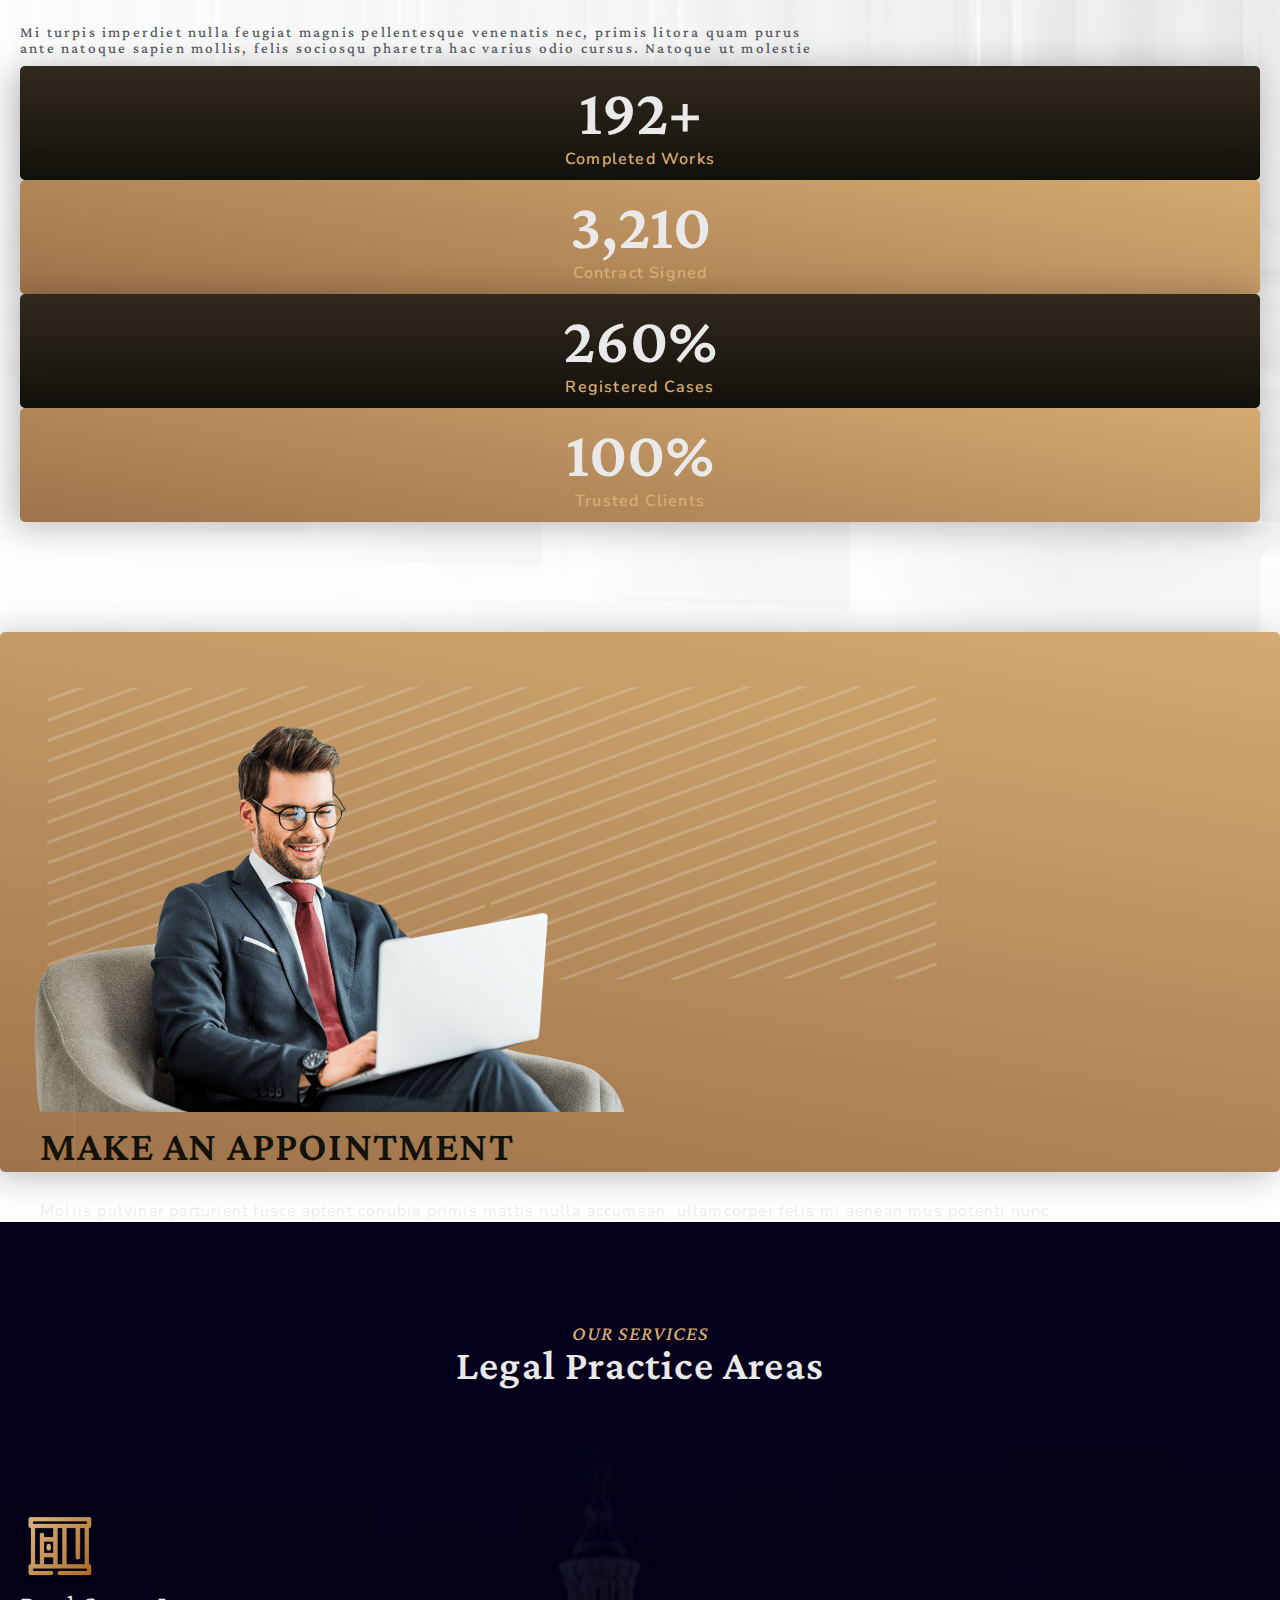
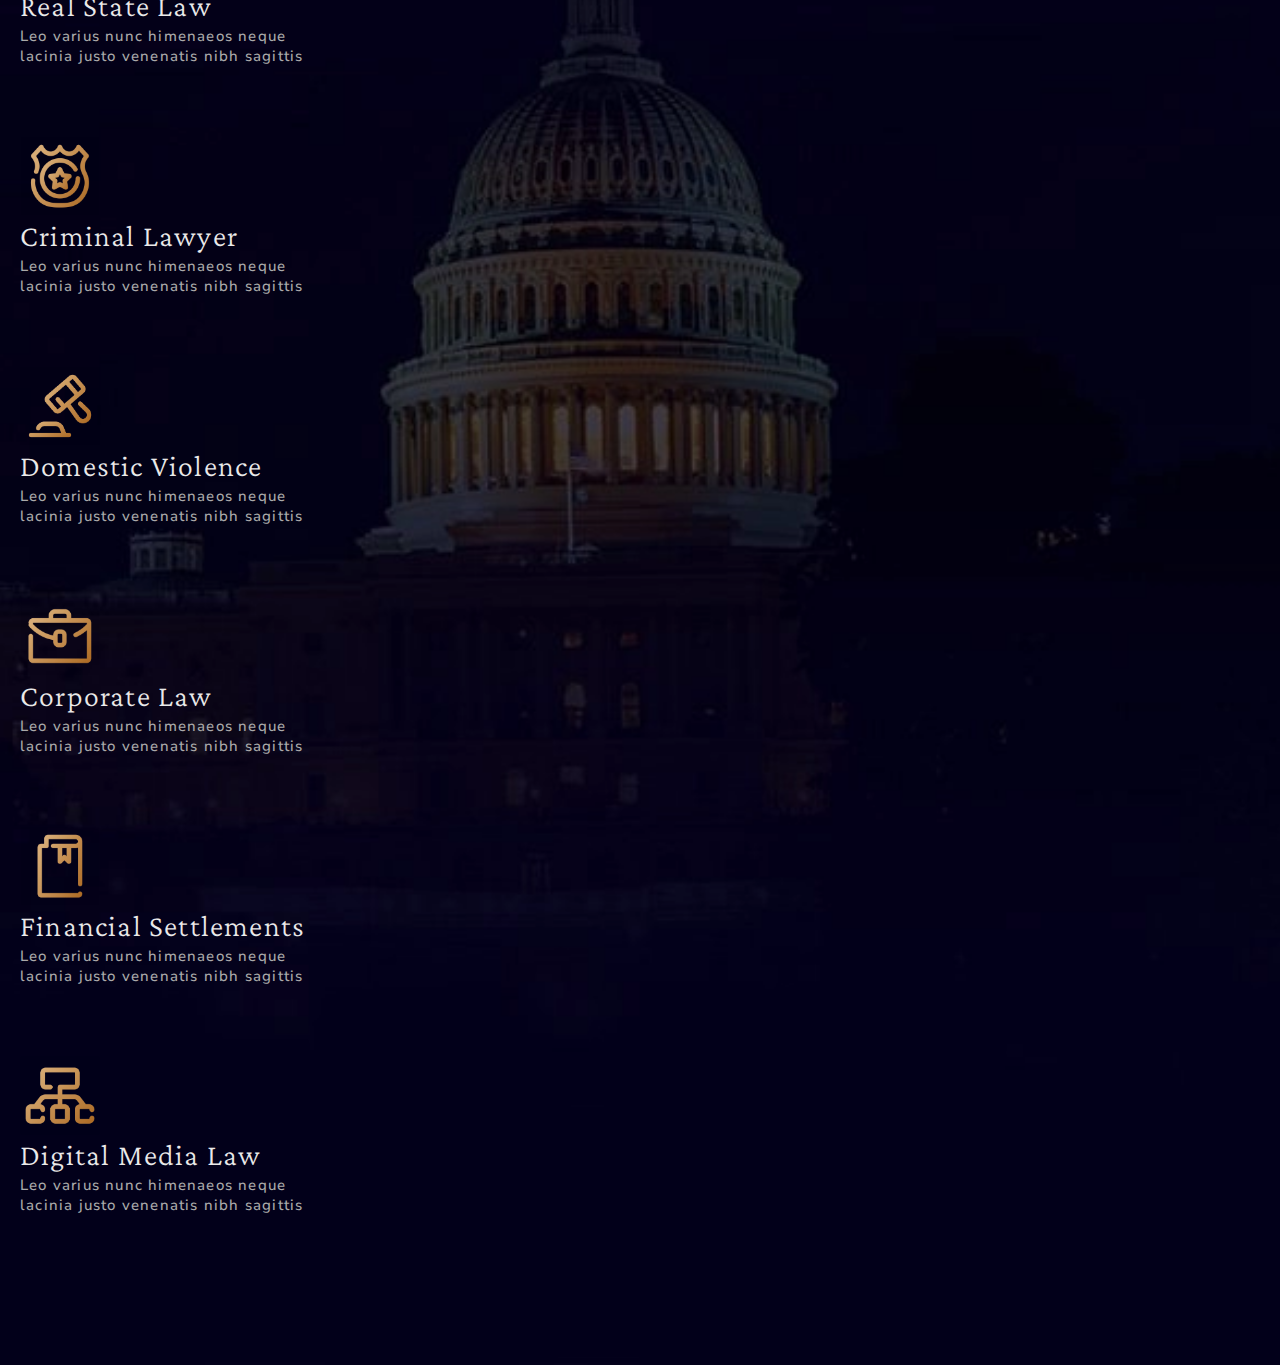
==== commit b42c200f: "add service" ====
--- a/index.html
+++ b/index.html
@@ -524,8 +524,95 @@
                 </div>
             </div>
         </div>
-
         <!-- appointment end -->
+
+        <!-- service start -->
+        <div id="service">
+            <div class="back_cover"></div>
+            <div class="container">
+                <div class="midTi">
+                    <h4>OUR SERVICES</h4>
+                    <h2 class="elementor-heading-title">Legal Practice Areas</h2>
+                </div>
+                <div class="row">
+                    <div class="col">
+                        <div class="insidePad text-center">
+                            <figure>
+                                <img src="images/icolaw020.webp" alt="">
+                            </figure>
+                            <div class="contentQ">
+                                <h3>Real State Law</h3>
+                                <p>Leo varius nunc himenaeos neque <br> lacinia justo venenatis nibh sagittis</p>
+
+                            </div>
+                        </div>
+                    </div>
+                    <div class="col">
+                        <div class="insidePad text-center">
+                            <figure>
+                                <img src="images/icolaw016.webp" alt="">
+                            </figure>
+                            <div class="contentQ">
+                                <h3>Criminal Lawyer</h3>
+                                <p>Leo varius nunc himenaeos neque <br> lacinia justo venenatis nibh sagittis</p>
+
+                            </div>
+                        </div>
+                    </div>
+                    <div class="col">
+                        <div class="insidePad text-center">
+                            <figure>
+                                <img src="images/icolaw013.webp" alt="">
+                            </figure>
+                            <div class="contentQ">
+                                <h3>Domestic Violence</h3>
+                                <p>Leo varius nunc himenaeos neque <br> lacinia justo venenatis nibh sagittis</p>
+
+                            </div>
+                        </div>
+                    </div>
+                </div>
+                <div class="row">
+                    <div class="col">
+                        <div class="insidePad text-center">
+                            <figure>
+                                <img src="images/icolaw018.webp" alt="">
+                            </figure>
+                            <div class="contentQ">
+                                <h3>Corporate Law</h3>
+                                <p>Leo varius nunc himenaeos neque <br> lacinia justo venenatis nibh sagittis</p>
+
+                            </div>
+                        </div>
+                    </div>
+                    <div class="col">
+                        <div class="insidePad text-center">
+                            <figure>
+                                <img src="images/icolaw015.webp" alt="">
+                            </figure>
+                            <div class="contentQ">
+                                <h3>Financial Settlements</h3>
+                                <p>Leo varius nunc himenaeos neque <br> lacinia justo venenatis nibh sagittis</p>
+
+                            </div>
+                        </div>
+                    </div>
+                    <div class="col">
+                        <div class="insidePad text-center">
+                            <figure>
+                                <img src="images/icolaw021.webp" alt="">
+                            </figure>
+                            <div class="contentQ">
+                                <h3>Digital Media Law</h3>
+                                <p>Leo varius nunc himenaeos neque <br> lacinia justo venenatis nibh sagittis</p>
+
+                            </div>
+                        </div>
+                    </div>
+                </div>
+            </div>
+        </div>
+        <!-- service end -->
 
     <!-- Optional JavaScript; choose one of the two! -->
 
--- a/css/index.css
+++ b/css/index.css
@@ -33,6 +33,12 @@
     font-weight: 500;
     font-style: italic;
     letter-spacing: 1px;
+}
+h3{
+    font-family: "Crimson Pro", Sans-serif;
+    font-size: 30px;
+    font-weight: 300;
+    letter-spacing: 1.2px;
 }
 .elementor-heading-title {
     padding: 0;
@@ -655,7 +661,7 @@
     position: relative;
     margin-top: -50px;
     margin-bottom: 0px;
-    padding: 0px 0px 50px 0px;
+    padding: 0px 0px 0px 0px;
 }
 #appointment .back_cover{
     background-image: url("../images/icolaw06.webp");
@@ -735,4 +741,64 @@
     color: #13120B;
 }
  
-/* appointment end */+/* appointment end */
+
+
+/* service start */
+#service{
+    background-color: #0C0B07;
+    background-image: url("../images/lawhome010.webp");
+    background-position: center center;
+    background-repeat: no-repeat;
+    background-size: cover;
+    transition: background 0.3s, border 0.3s, border-radius 0.3s, box-shadow 0.3s;
+    margin-top: 50px;
+    margin-bottom: 0px;
+    padding: 100px 0px 100px 0px;
+    position: relative;
+}
+.midTi {
+    margin-bottom: 100px;
+}
+.midTi h4{
+    color: #D9AD74;
+    text-align: center;
+}
+.midTi h2{
+    color: #EAE9E9;
+    text-align: center;
+}
+.insidePad{
+    padding: 20px 20px 50px 20px;
+    border-radius: 5px 5px 5px 5px;
+    position: relative;
+}
+.insidePad img{
+    width: 80px;
+}
+.contentQ h3{
+    color: #EAE9E9;
+    margin-bottom: 4px;
+}
+.contentQ p{
+    color: #AAAAAA;
+    font-family: "Nunito Sans", Sans-serif;
+    font-size: 15px;
+    font-weight: 500;
+    letter-spacing: 1.2px;
+    
+}
+.insidePad img:hover{
+    filter: brightness( 143% ) contrast( 100% ) saturate( 100% ) blur( 0px ) hue-rotate( 0deg );
+    transform: scale(0.9);
+}
+.insidePad:hover{
+    background-color: transparent;
+    background-image: linear-gradient(180deg, #D9AD7421 0%, #4728001F 100%);
+    border-style: solid;
+    border-width: 1px 1px 1px 1px;
+    border-color: #EAE9E9;
+    padding: 20px 20px 50px 20px;
+    border-radius: 5px 5px 5px 5px;
+}
+/* service end */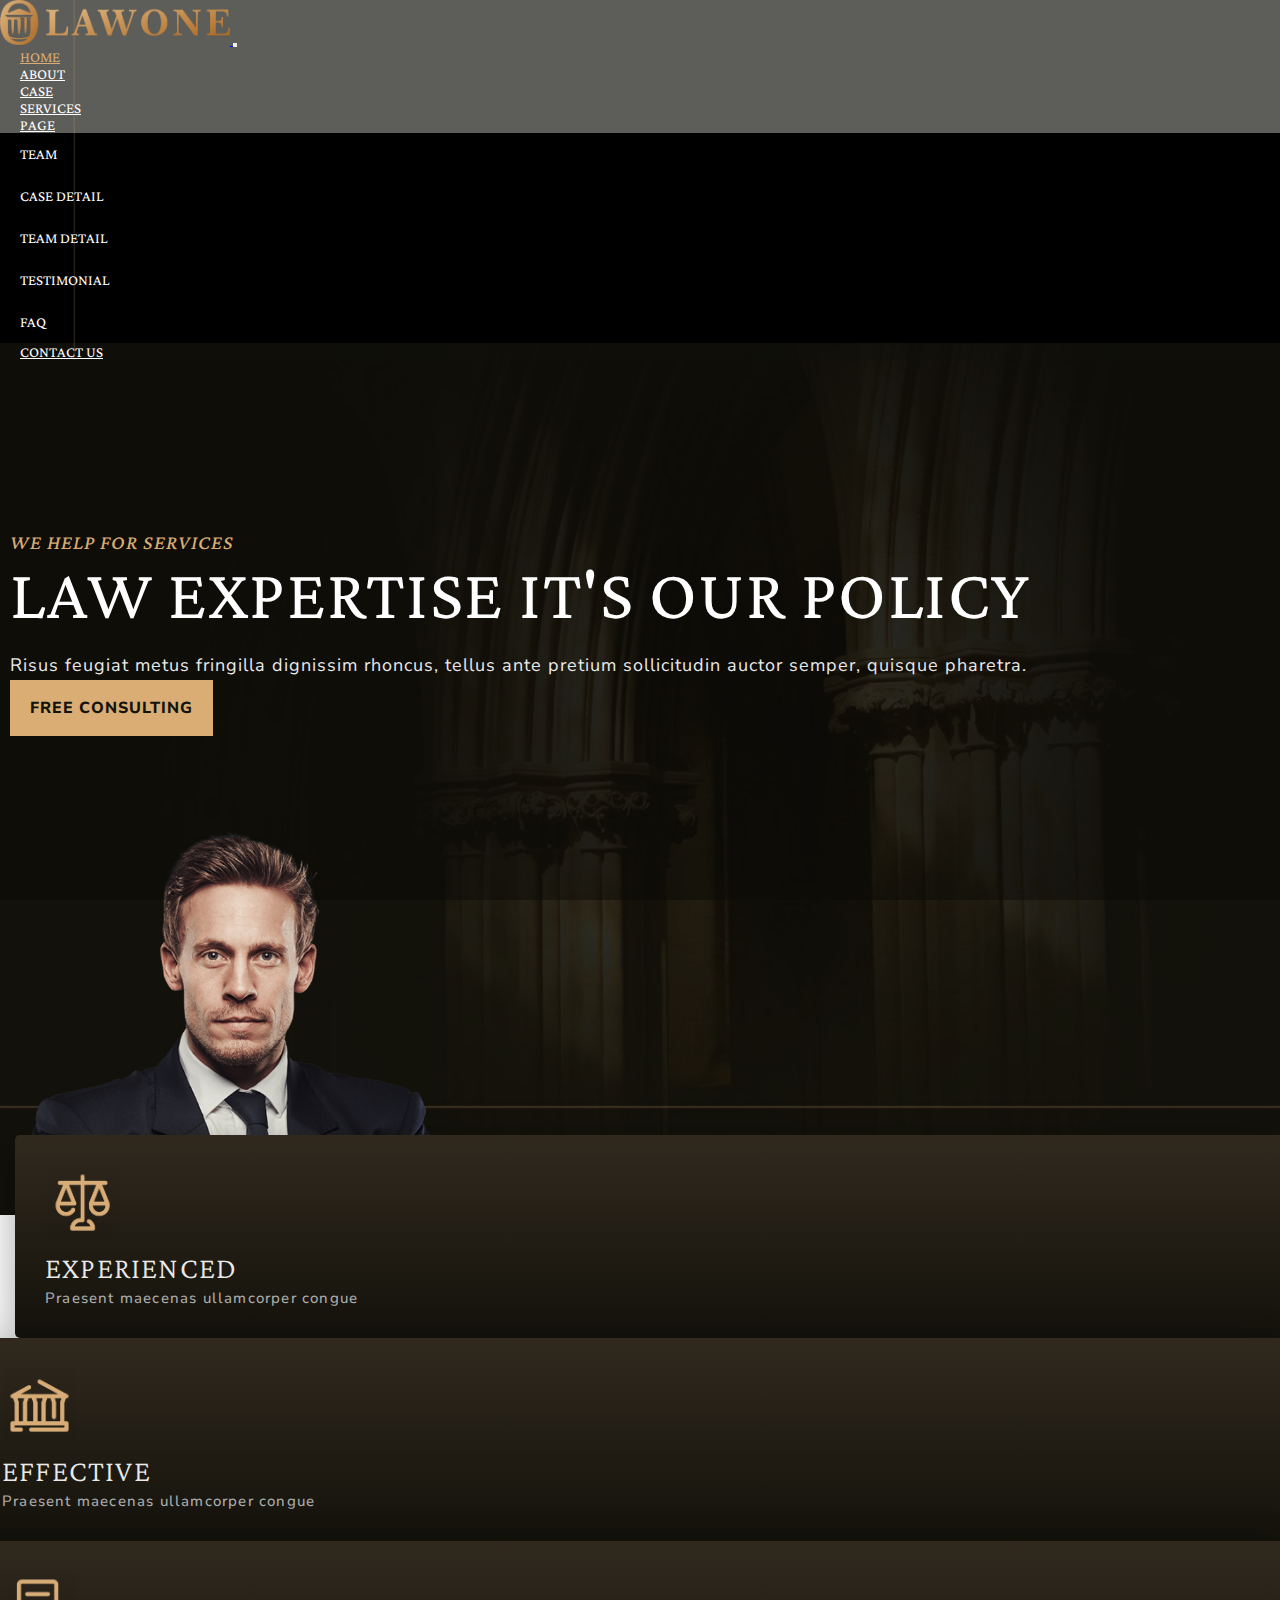
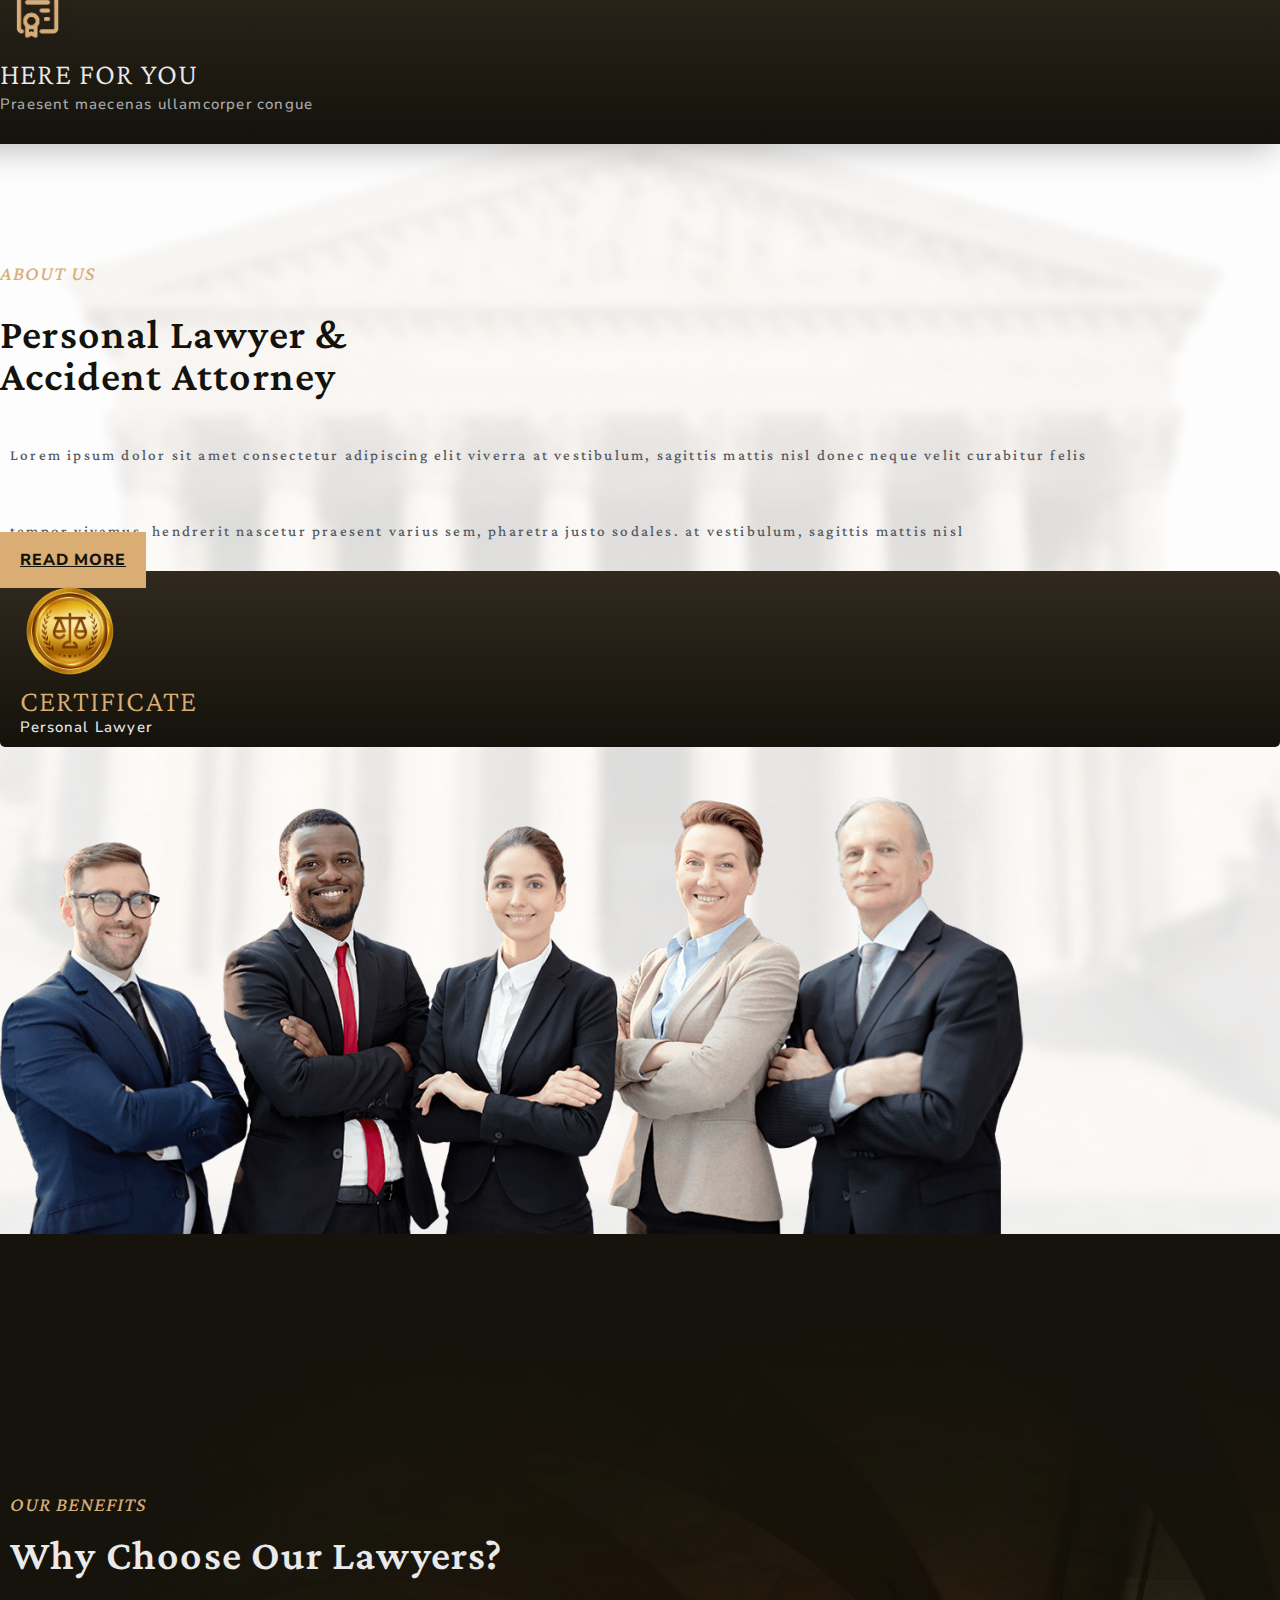
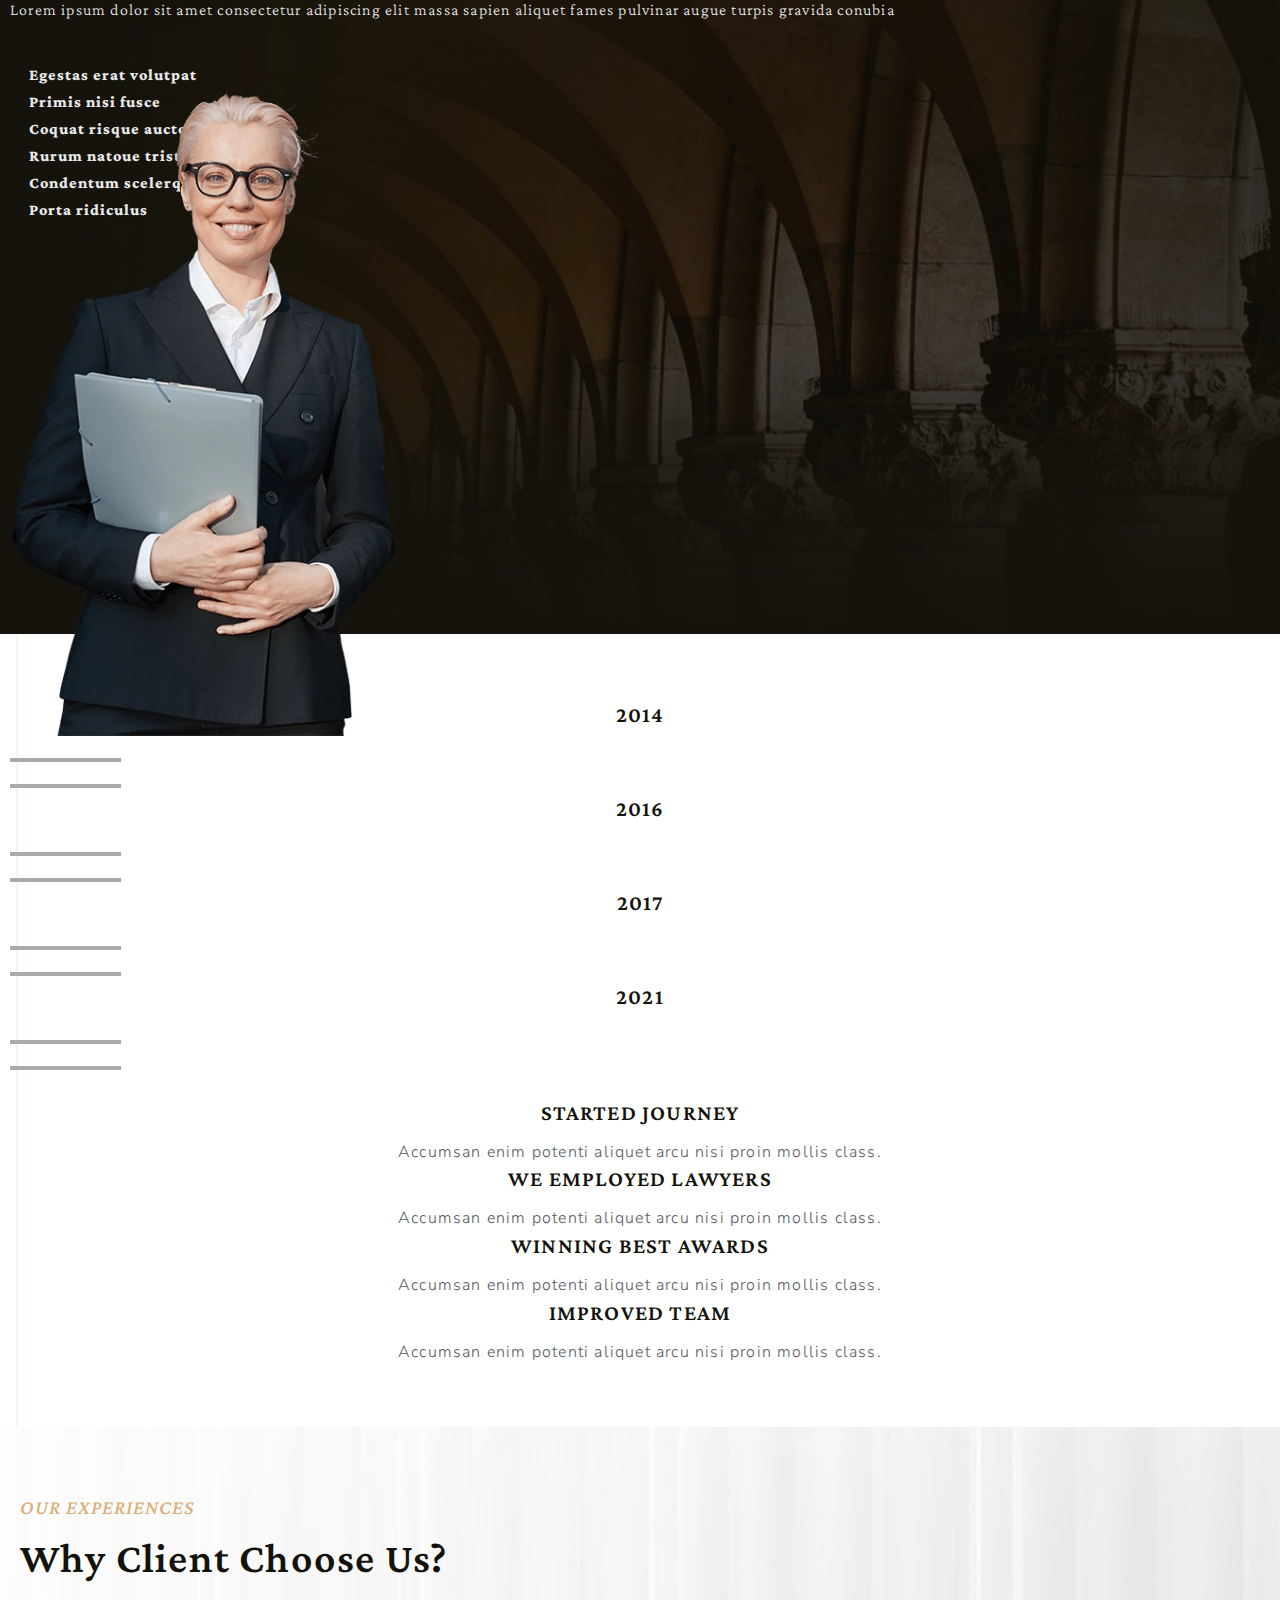
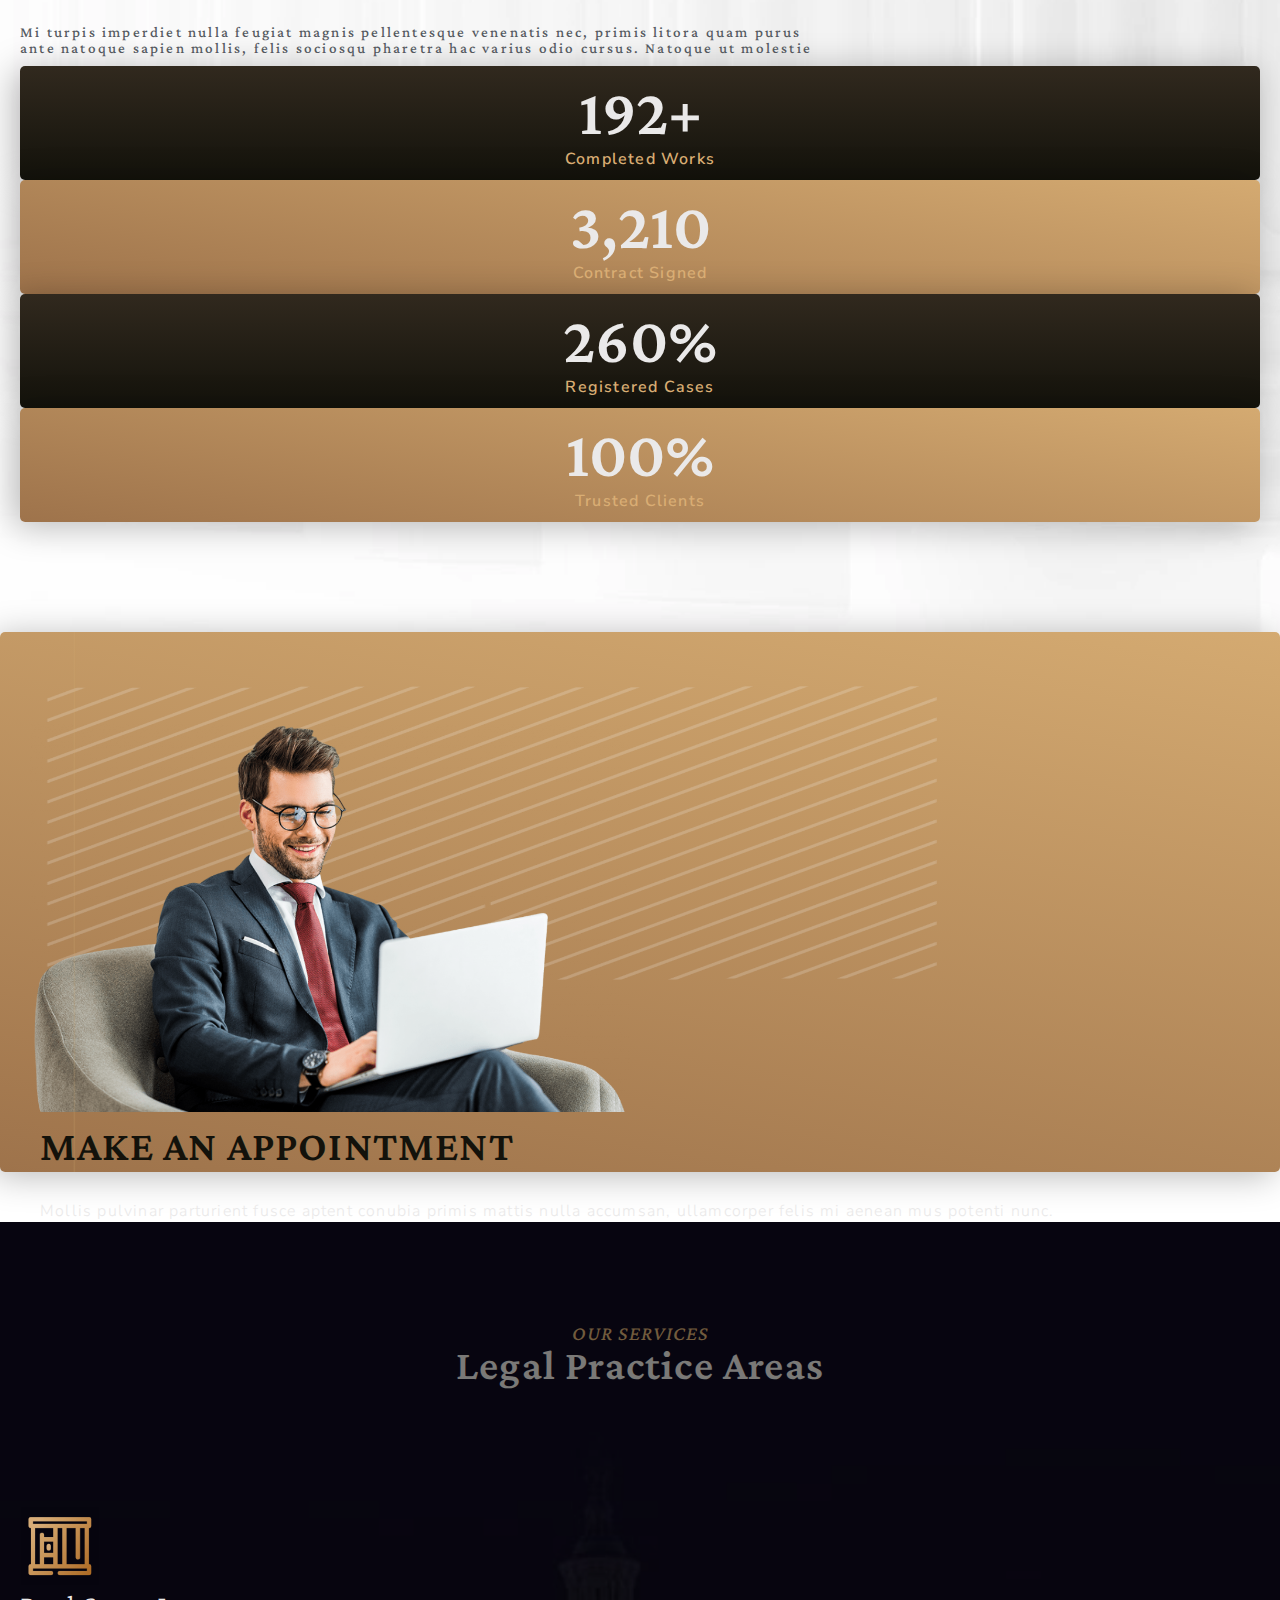
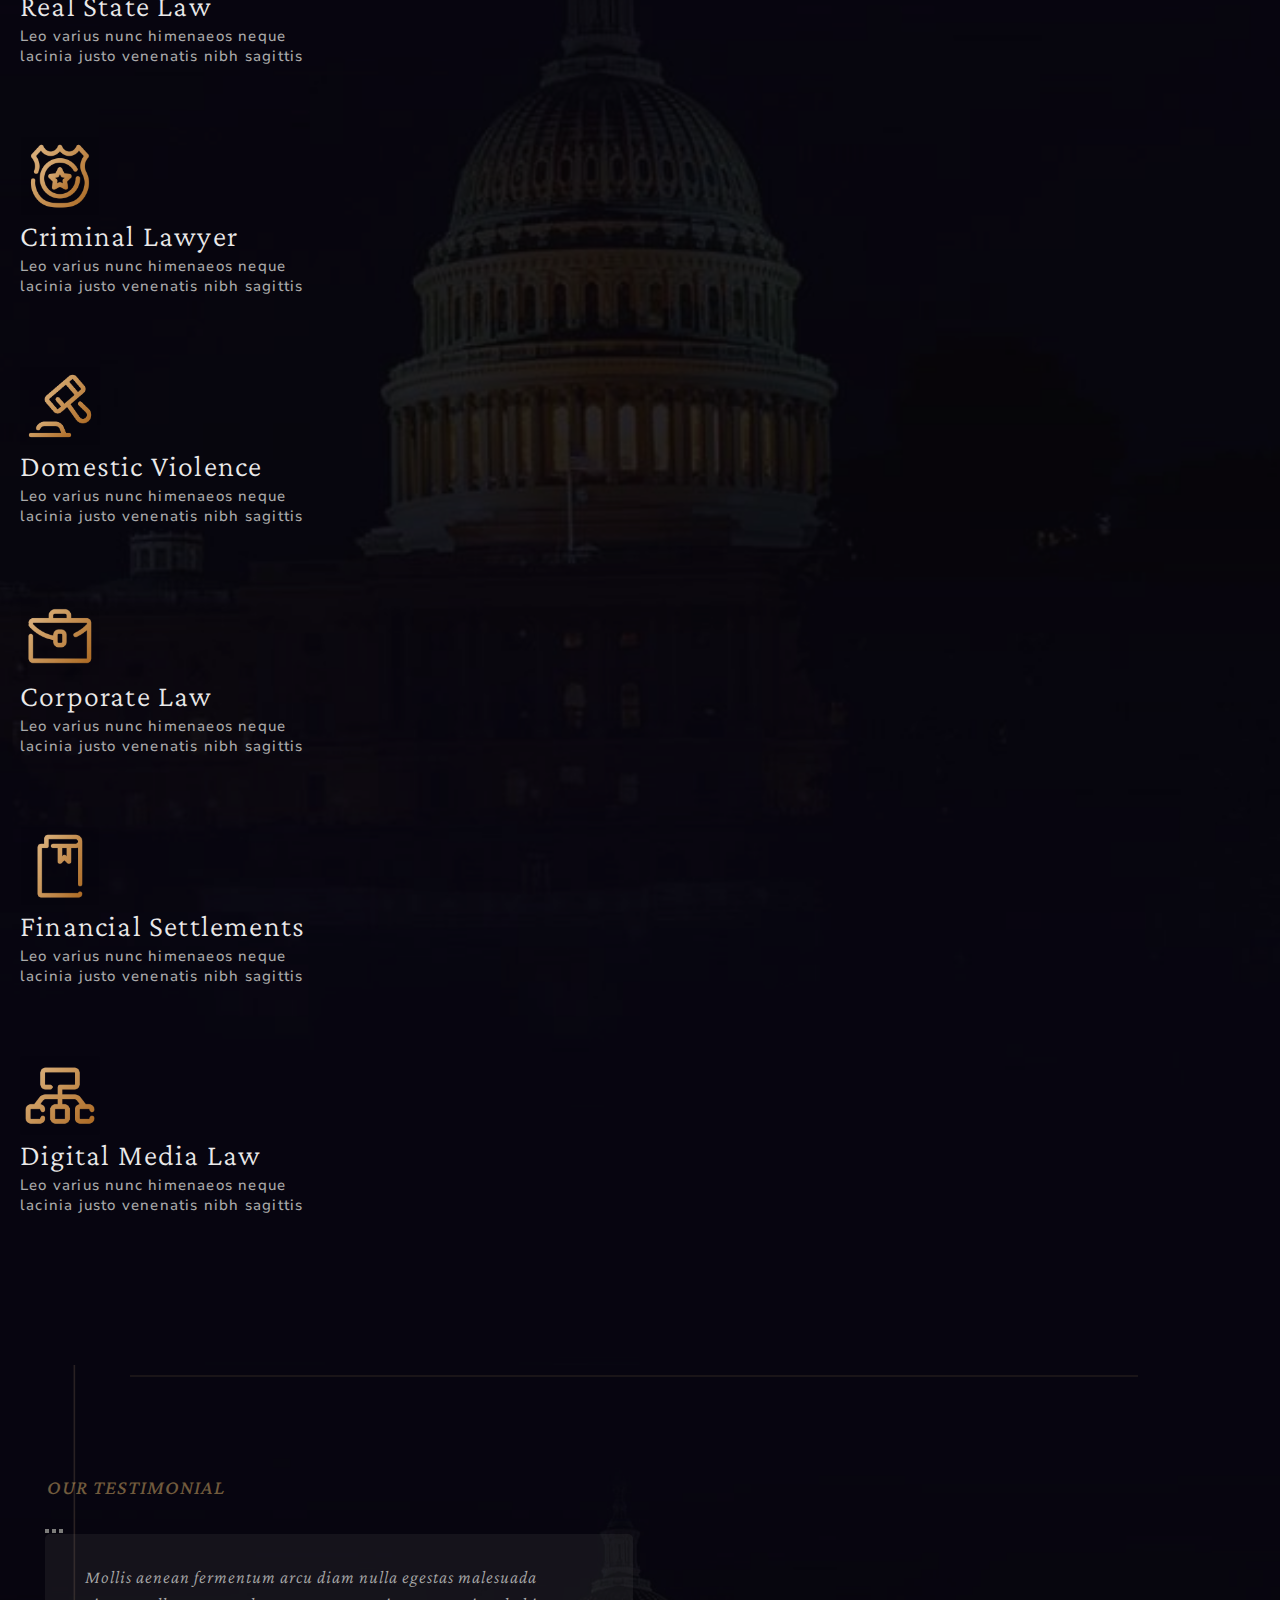
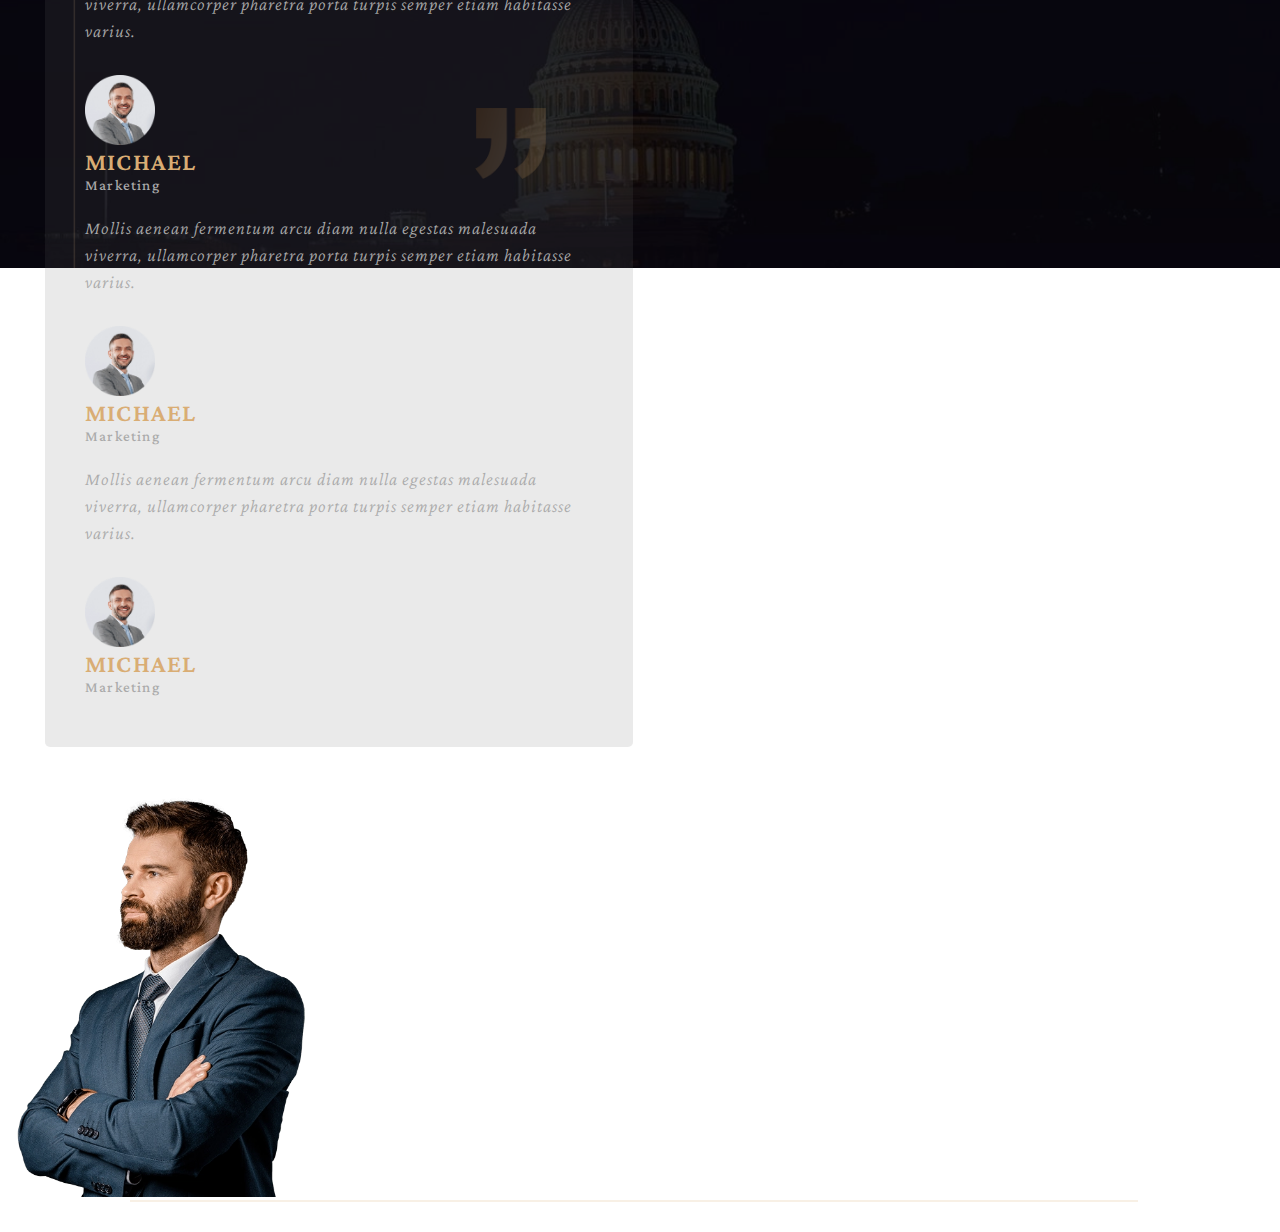
==== commit 8bc23ae6: "add testimonial" ====
--- a/index.html
+++ b/index.html
@@ -614,6 +614,115 @@
         </div>
         <!-- service end -->
 
+        <!-- testimonial start -->
+        <div id="testimonial">
+            <div class="back_cover"></div>
+            <div class="skOpi">
+                <div class="skLyt">
+                    <div class="container">
+                        <div class="borTop"></div>
+                        <div class="row">
+                            <div class="col">
+                                <div class="h-con">
+                                    <h4 class="elementor-heading-title">OUR TESTIMONIAL</h4>
+                                </div>
+                                <div id="carouselExampleCaptions" class="carousel slide" data-bs-ride="carousel">
+                                    <div class="carousel-indicators">
+                                      <button type="button" data-bs-target="#carouselExampleCaptions" data-bs-slide-to="0" class="active" aria-current="true" aria-label="Slide 1"></button>
+                                      <button type="button" data-bs-target="#carouselExampleCaptions" data-bs-slide-to="1" aria-label="Slide 2"></button>
+                                      <button type="button" data-bs-target="#carouselExampleCaptions" data-bs-slide-to="2" aria-label="Slide 3"></button>
+                                    </div>
+                                    <div class="carousel-inner">
+                                      <div class="carousel-item active">
+                                        <div class="detls">
+                                          <p> Mollis aenean fermentum arcu diam nulla egestas malesuada viverra, ullamcorper pharetra porta turpis semper etiam habitasse varius.</p>
+                                        </div>
+                                        <div class="askLo">
+                                            <div class="row">
+                                                <div class="col">
+                                                    <div class="row">
+                                                        <div class="col-6">
+                                                            <img src="images/testimonial-6.webp" alt="...">
+                                                        </div>
+                                                        <div class="col-6">
+                                                            <div class="teName"><span>Michael</span></div>
+                                                            <div class="teDes"><span>Marketing</span></div>
+                                                        </div>
+                                                    </div>
+                                                </div>
+                                                <div class="col">
+                                                </div>
+                                            </div>
+                                        </div>
+                                      </div>
+                                      <div class="carousel-item">
+                                        <div class="detls">
+                                          <p> Mollis aenean fermentum arcu diam nulla egestas malesuada viverra, ullamcorper pharetra porta turpis semper etiam habitasse varius.</p>
+                                        </div>
+                                        <div class="askLo">
+                                            <div class="row">
+                                                <div class="col">
+                                                    <div class="row">
+                                                        <div class="col-6">
+                                                            <img src="images/testimonial-6.webp" alt="...">
+                                                        </div>
+                                                        <div class="col-6">
+                                                            <div class="teName"><span>Michael</span></div>
+                                                            <div class="teDes"><span>Marketing</span></div>
+                                                        </div>
+                                                    </div>
+                                                </div>
+                                                <div class="col">
+                                                </div>
+                                            </div>
+                                        </div>
+                                      </div>
+                                      <div class="carousel-item">
+                                        <div class="detls">
+                                          <p> Mollis aenean fermentum arcu diam nulla egestas malesuada viverra, ullamcorper pharetra porta turpis semper etiam habitasse varius.</p>
+                                        </div>
+                                        <div class="askLo">
+                                            <div class="row">
+                                                <div class="col">
+                                                    <div class="row">
+                                                        <div class="col-6">
+                                                            <img src="images/testimonial-6.webp" alt="...">
+                                                        </div>
+                                                        <div class="col-6">
+                                                            <div class="teName"><span>Michael</span></div>
+                                                            <div class="teDes"><span>Marketing</span></div>
+                                                        </div>
+                                                    </div>
+                                                </div>
+                                                <div class="col">
+                                                </div>
+                                            </div>
+                                        </div>
+                                      </div>
+                                    </div>
+                                    <!-- <button class="carousel-control-prev" type="button" data-bs-target="#carouselExampleCaptions" data-bs-slide="prev">
+                                      <span class="carousel-control-prev-icon" aria-hidden="true"></span>
+                                      <span class="visually-hidden">Previous</span>
+                                    </button>
+                                    <button class="carousel-control-next" type="button" data-bs-target="#carouselExampleCaptions" data-bs-slide="next">
+                                      <span class="carousel-control-next-icon" aria-hidden="true"></span>
+                                      <span class="visually-hidden">Next</span>
+                                    </button> -->
+                                  </div>
+                            </div>
+                            <div class="col text-center">
+                                <div class="man">
+                                    <img src="images/lawho08.webp" alt="" height="648">
+                                </div>
+                            </div>
+                        </div>
+                        <div class="borbot"></div>
+                    </div>
+                </div>
+            </div>
+        </div>
+        <!-- testimonial end -->
+
     <!-- Optional JavaScript; choose one of the two! -->
 
     <!-- Option 1: Bootstrap Bundle with Popper -->
--- a/css/index.css
+++ b/css/index.css
@@ -757,6 +757,15 @@
     padding: 100px 0px 100px 0px;
     position: relative;
 }
+#service .back_cover{
+    background-color: #0C0B07;
+    background-image: url("../images/icolaw06.webp");
+    background-position: center center;
+    background-repeat: no-repeat;
+    background-size: cover;
+    opacity: 0.5;
+    transition: background 0.3s, border-radius 0.3s, opacity 0.3s;
+}
 .midTi {
     margin-bottom: 100px;
 }
@@ -801,4 +810,114 @@
     padding: 20px 20px 50px 20px;
     border-radius: 5px 5px 5px 5px;
 }
-/* service end */+/* service end */
+
+/* testimonial start */
+#testimonial{
+    background-color: #0C0B07;
+    background-image: url("../images/lawhome010.webp");
+    background-position: top center;
+    background-repeat: no-repeat;
+    background-size: cover;
+    transition: background 0.3s, border 0.3s, border-radius 0.3s, box-shadow 0.3s;
+    margin-top: 0px;
+    margin-bottom: 0px;
+    position: relative;
+    height: 503px;
+}
+#testimonial .back_cover{
+    background-color: #0C0B07;
+    background-image: url("../images/icolaw06.webp");
+    background-position: center center;
+    background-repeat: no-repeat;
+    background-size: cover;
+    opacity: 0.5;
+    transition: background 0.3s, border-radius 0.3s, opacity 0.3s;
+}
+.skOpi{padding: 10px;}
+.skLyt{
+    --divider-border-style: solid;
+    --divider-color: #D9AD7430;
+    --divider-border-width: 2.6px;
+    margin-bottom: 20px;
+}
+.borTop{
+    border-top: 1px solid;
+    border-color: #D9AD7430;
+    border-width: 2.6px;
+    width: 80%;
+    margin-left: 120px;
+}
+.borbot{
+    border-bottom: 1px solid;
+    border-color: #D9AD7430;
+    border-width: 2.6px;
+    width: 80%;
+    margin-left: 120px;
+}
+.h-con{
+    margin: 100px 0px 0px 37px;
+}
+.h-con h4{
+    color: #D9AD74;
+}
+div#carouselExampleCaptions {
+    margin-top: 20px;
+    margin-left: 35px;
+}
+.carousel-inner {
+    position: relative;
+    width: 508px;
+    margin: 0px 0px 0px 0px;
+    background-image: url(../images/icolaw027.webp);
+    background-position: 430px 174px;
+    background-repeat: no-repeat;
+    background-size: 12% auto;
+    background-color: #69696924;
+    border-radius: 5px;
+    padding: 30px 40px 30px 40px;
+}
+.carousel-inner {
+    position: relative;
+    width: 508px;
+    margin-right: 10px;
+}
+.askLo {
+    margin-bottom: 20px;
+}
+.askLo img{
+    width: 70px;
+    height: 70px;
+}
+.detls{
+    color: #AAAAAA;
+    font-family: "Nunito Sans", Sans-serif;
+    font-size: 18px;
+    font-weight: 300;
+    letter-spacing: 1px;
+    font-style: italic;
+    line-height: 1.5;
+    margin-bottom: 30px;
+}
+.teName{
+    color: #D9AD74;
+    font-family: "Crimson Pro", Sans-serif;
+    font-size: 25px;
+    font-weight: 600;
+    text-transform: uppercase;
+    letter-spacing: 1.2px;
+}
+.teDes{
+    color: #AAAAAA;
+    font-family: "Nunito Sans", Sans-serif;
+    font-size: 15px;
+    font-weight: 500;
+    letter-spacing: 1.2px;
+}
+.man img{
+    width: 300px;
+    height: 400px;
+    position: relative;
+    margin-top: 50px
+}
+/* testimonial end */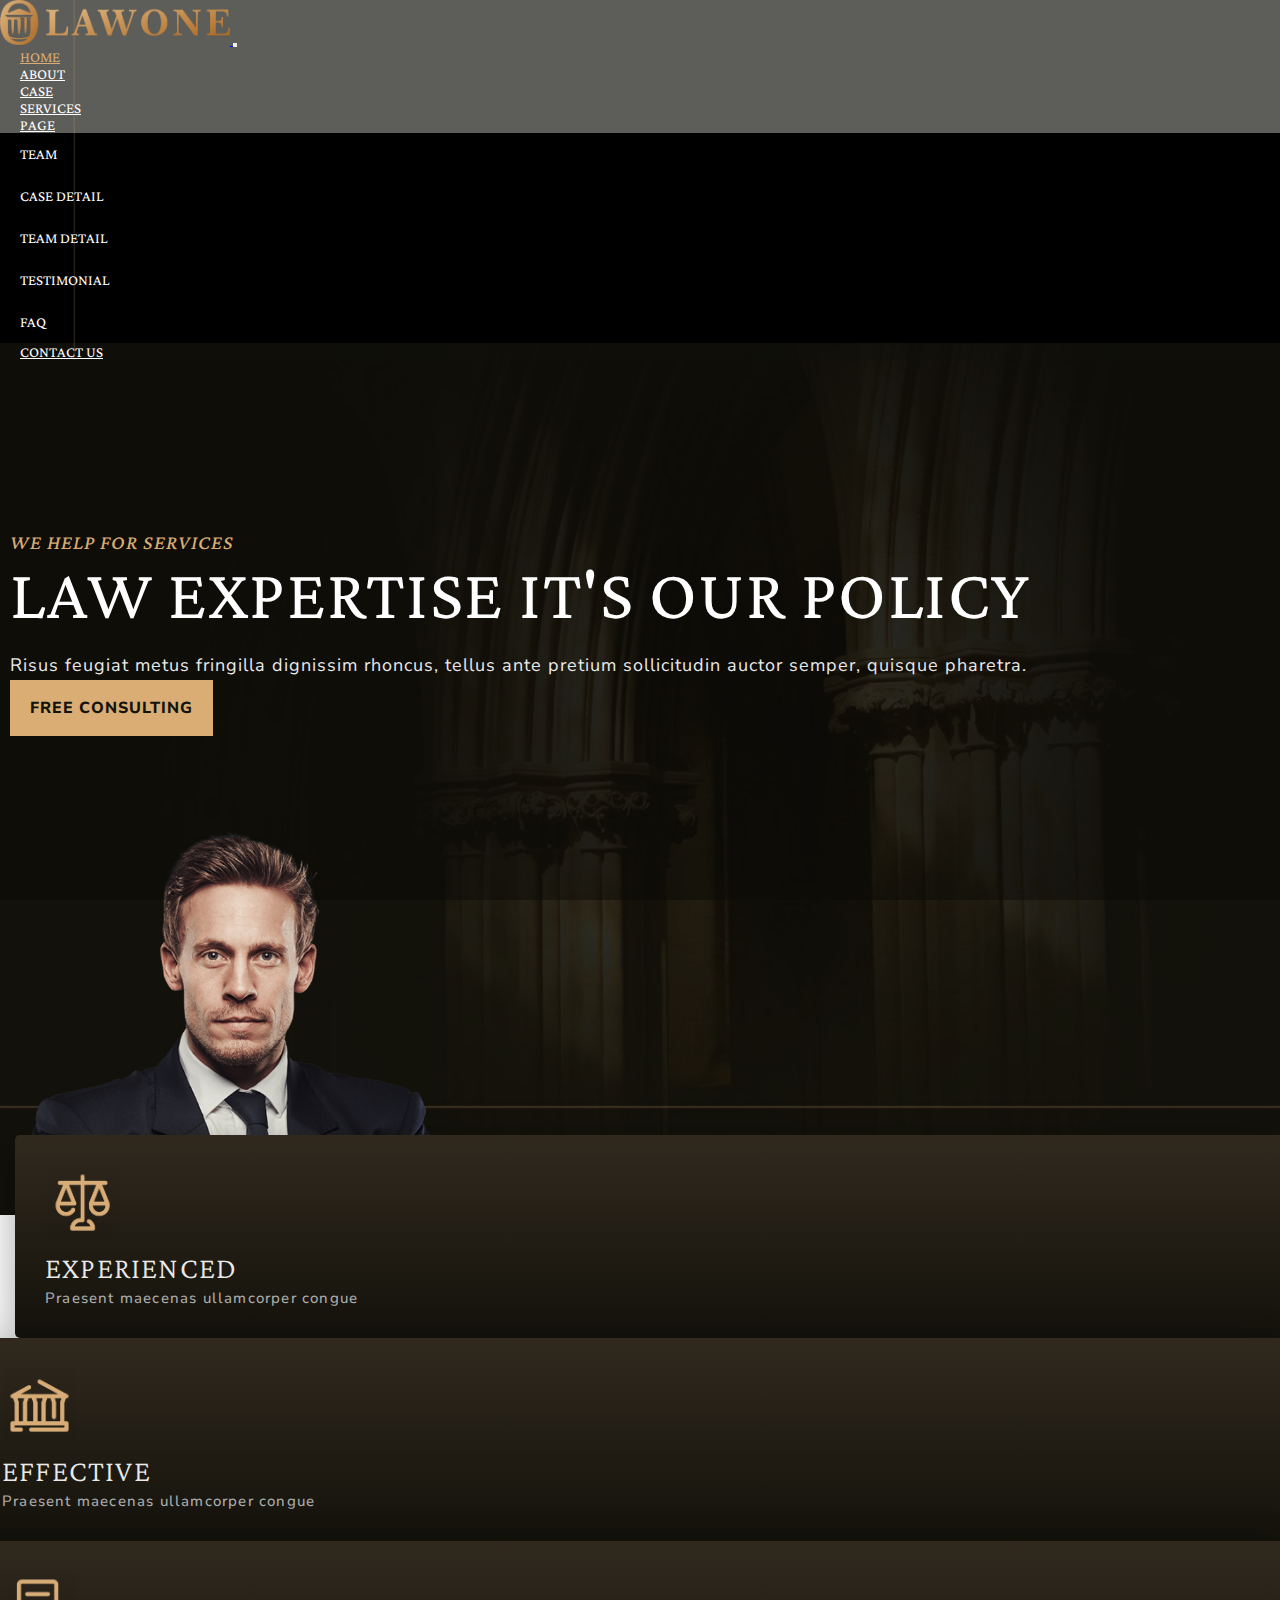
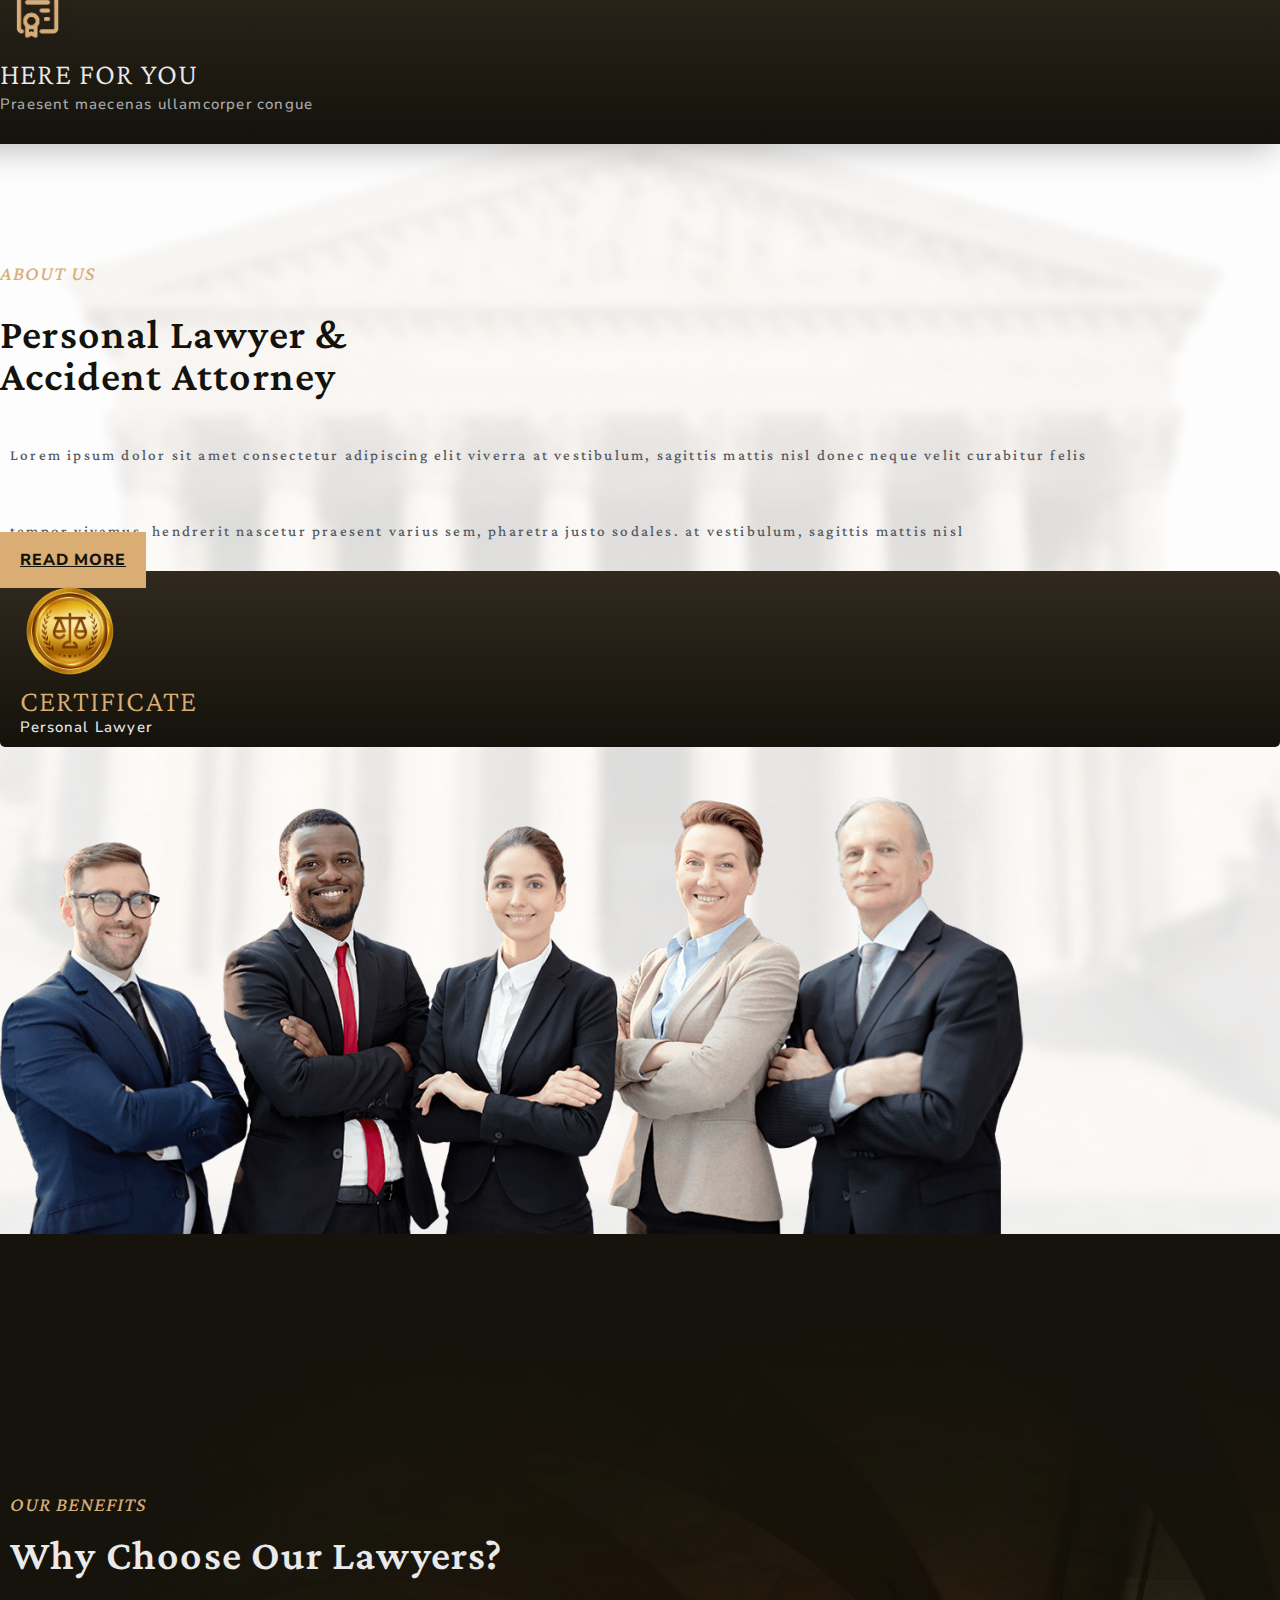
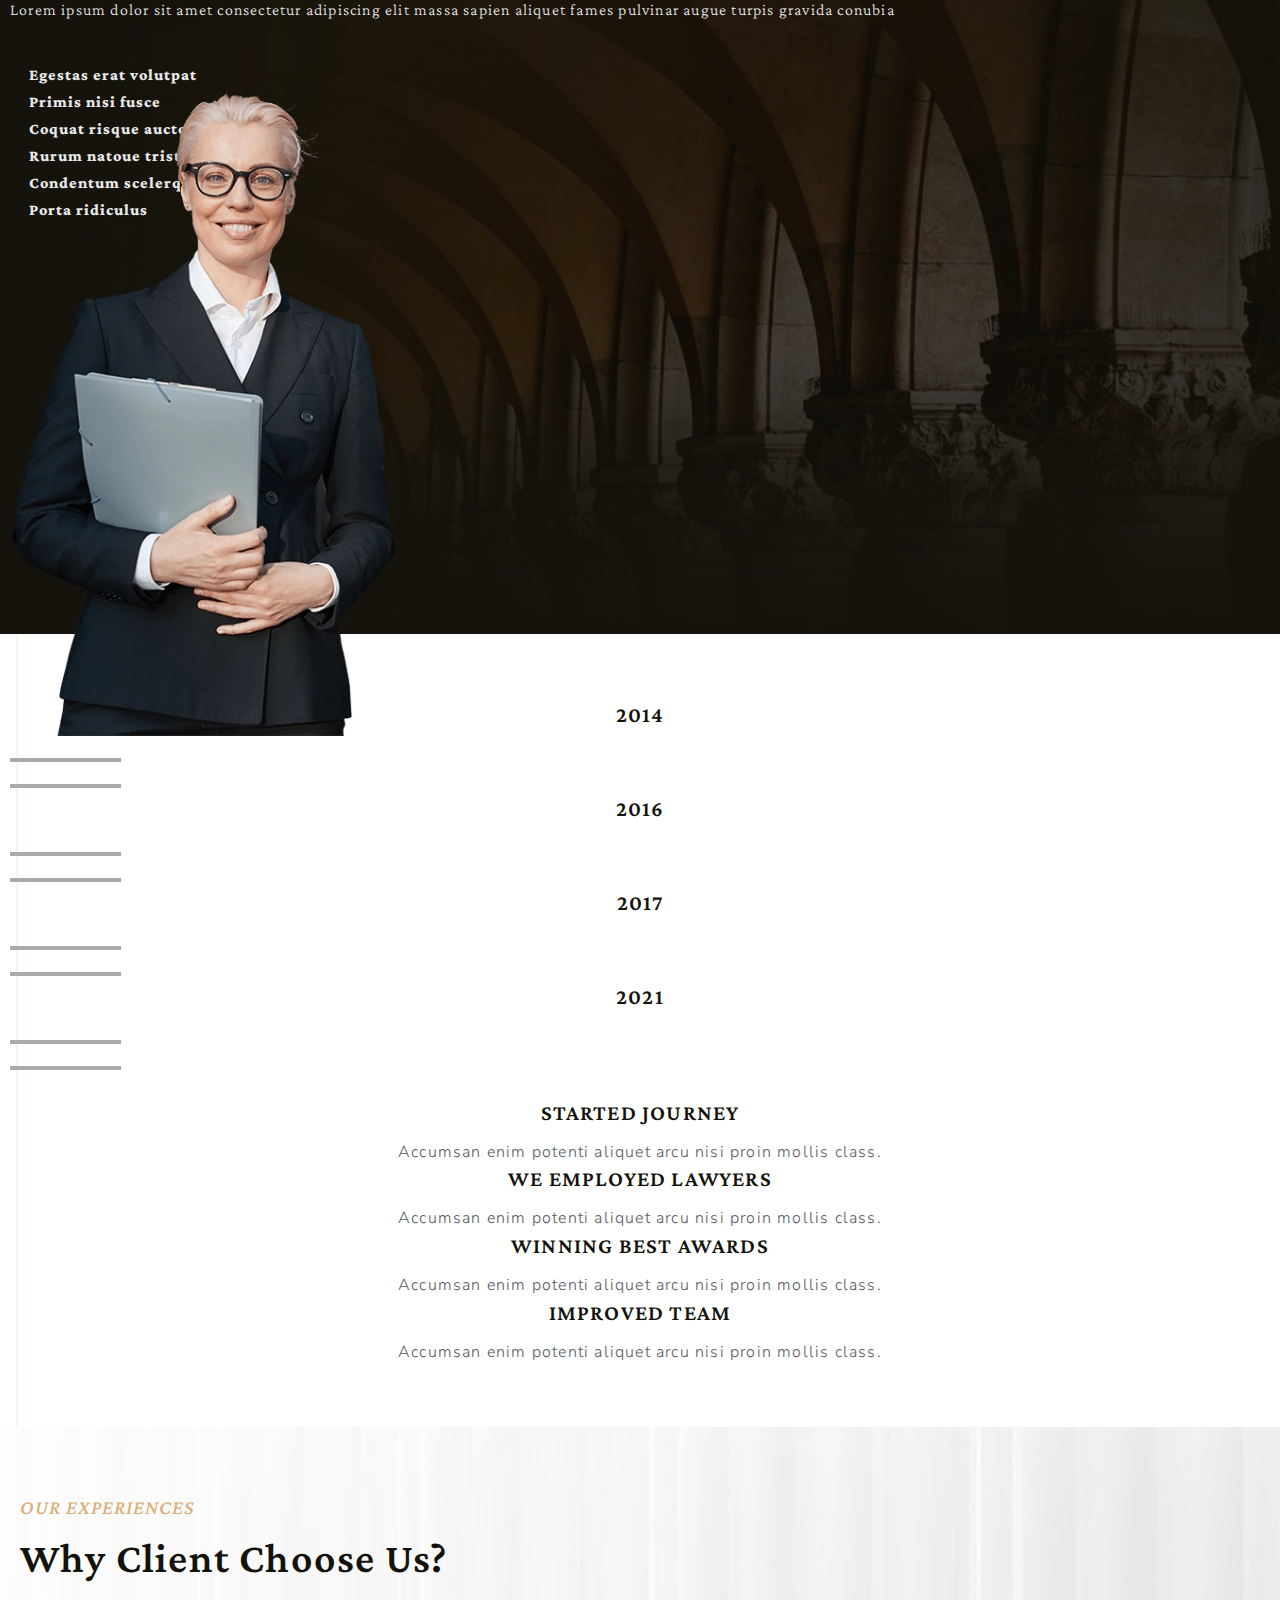
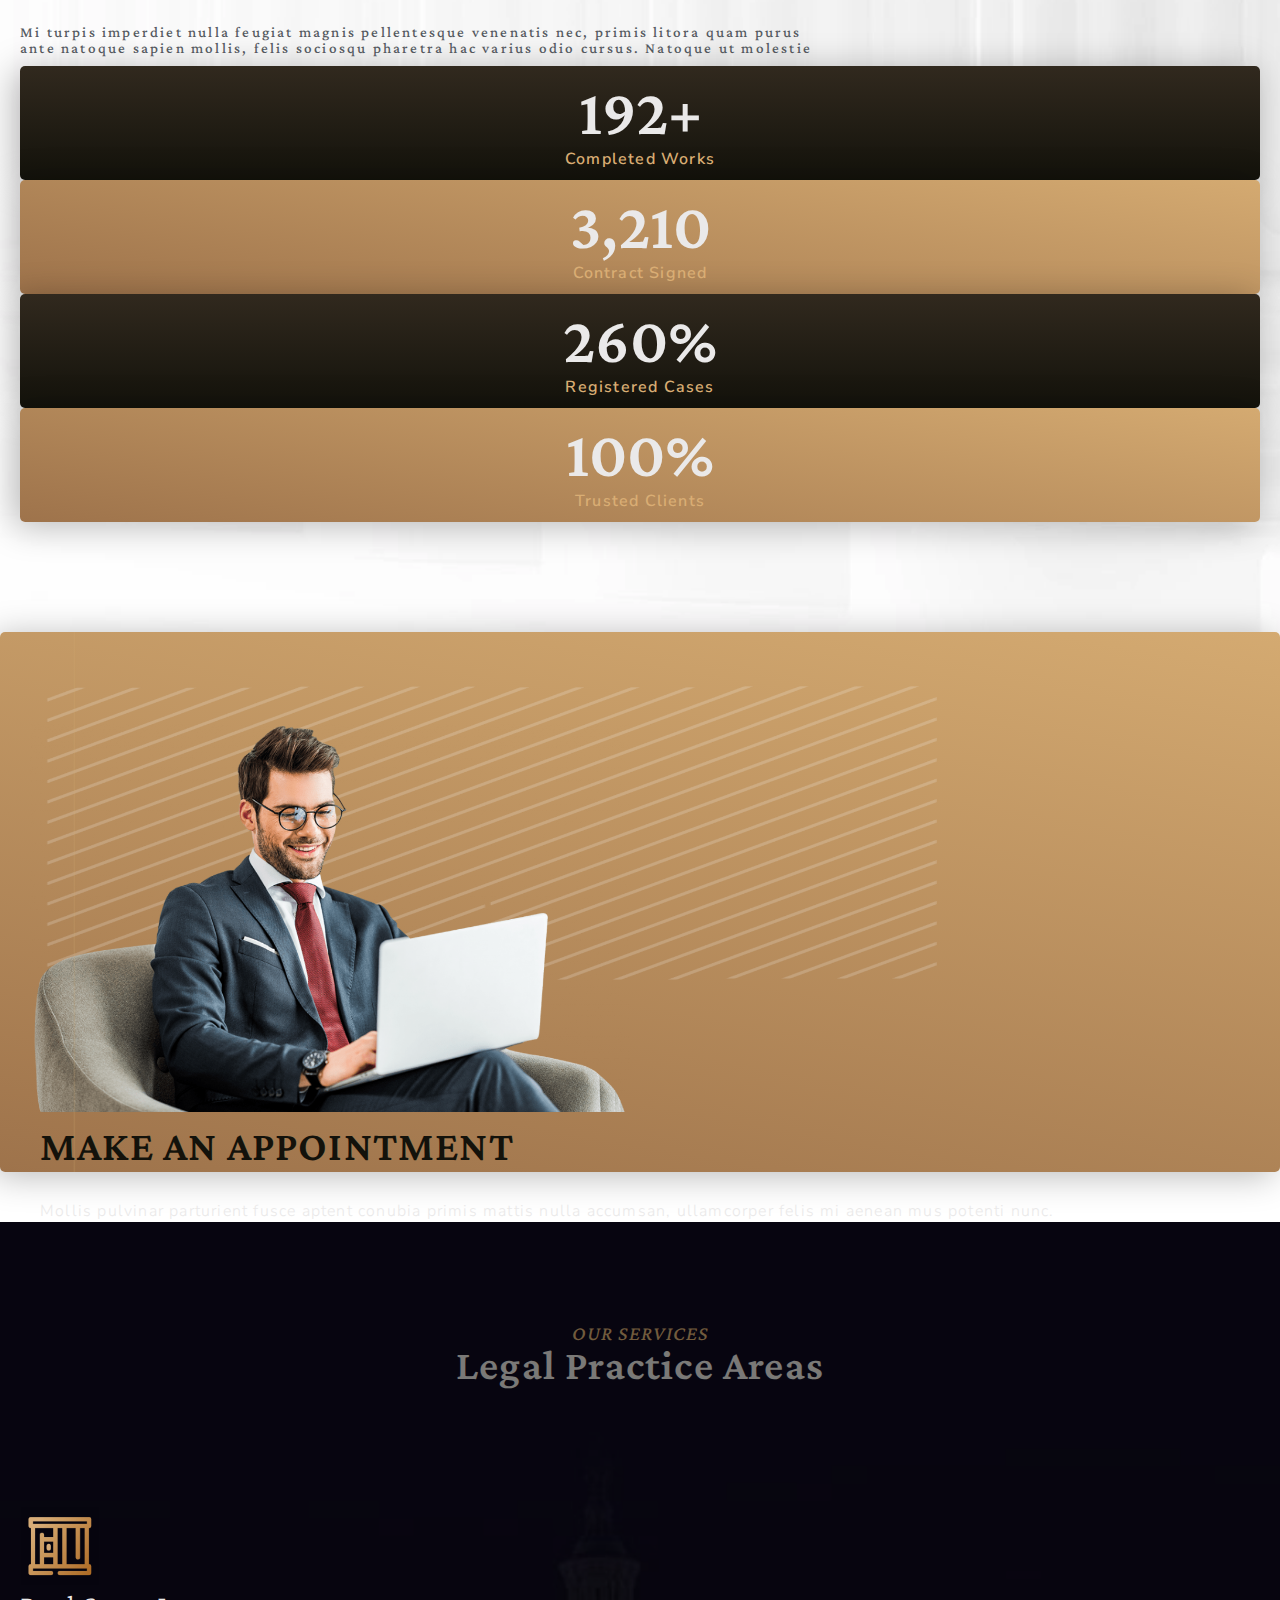
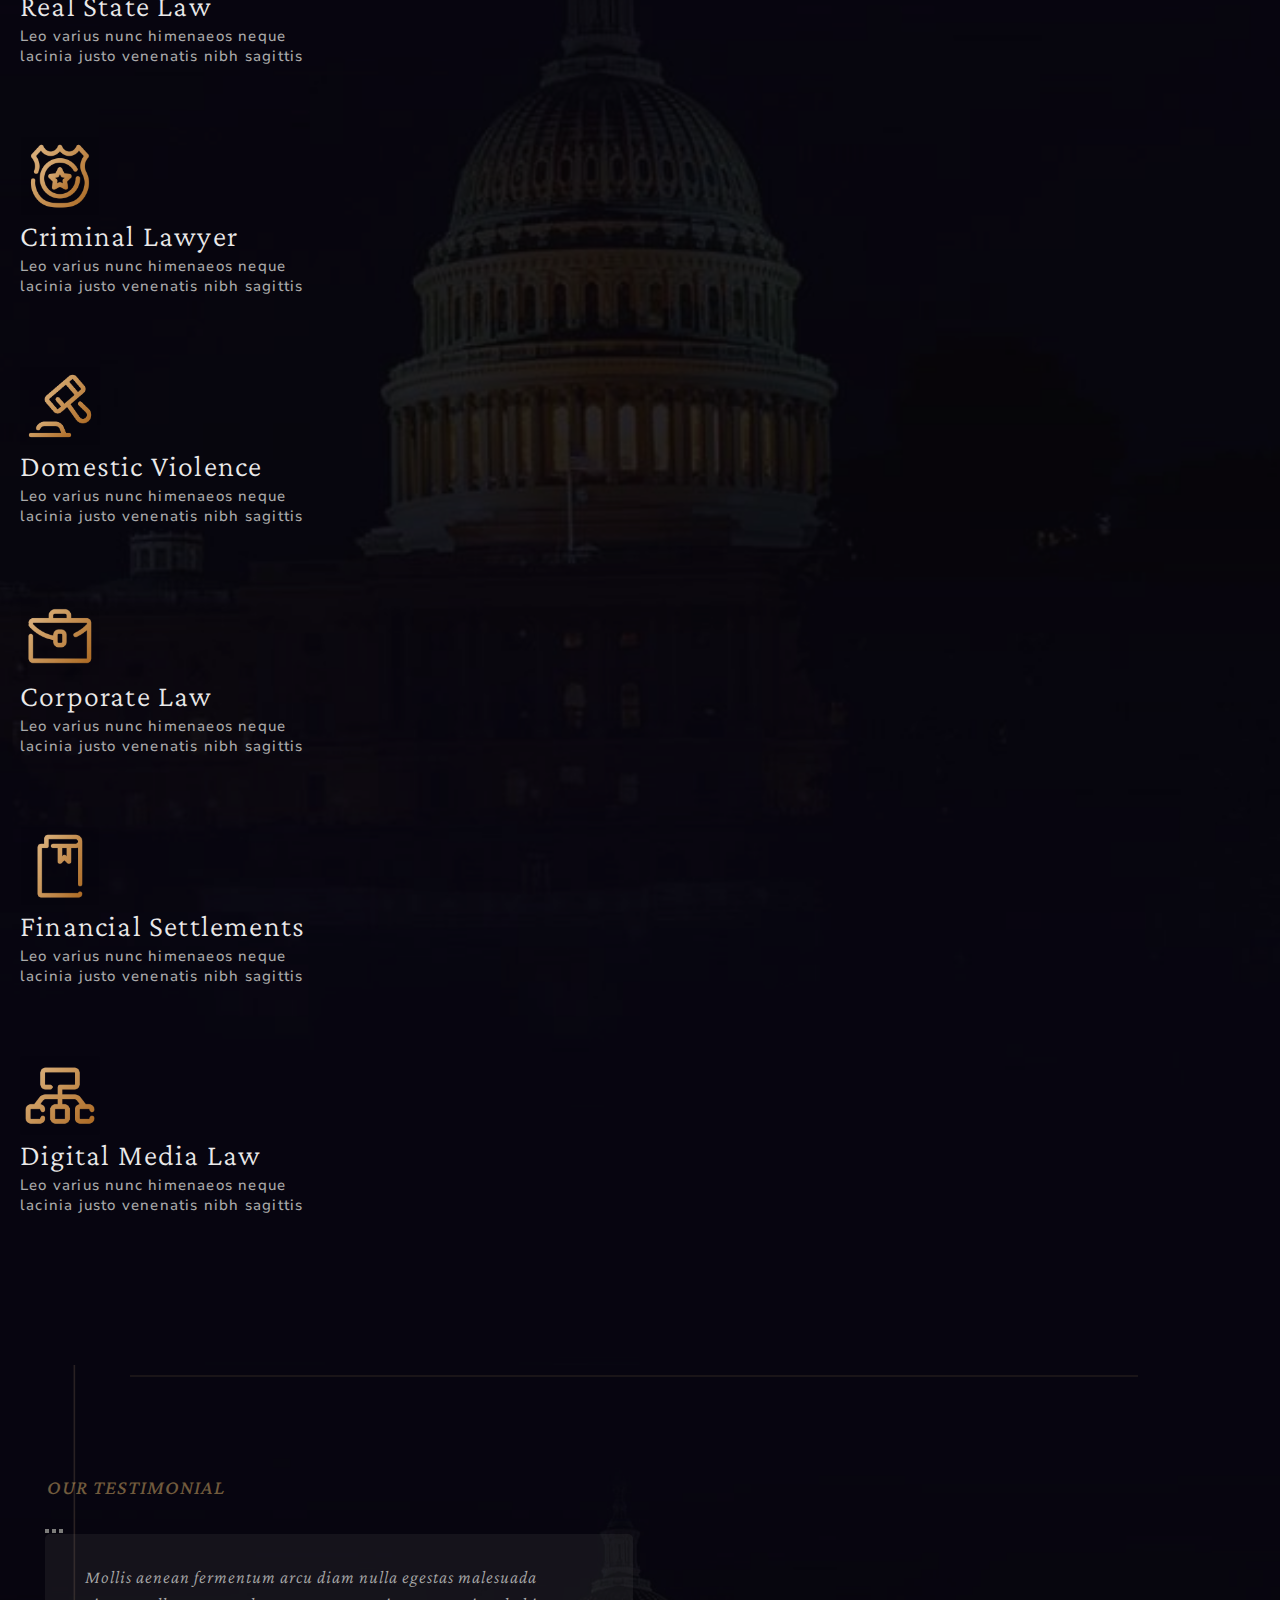
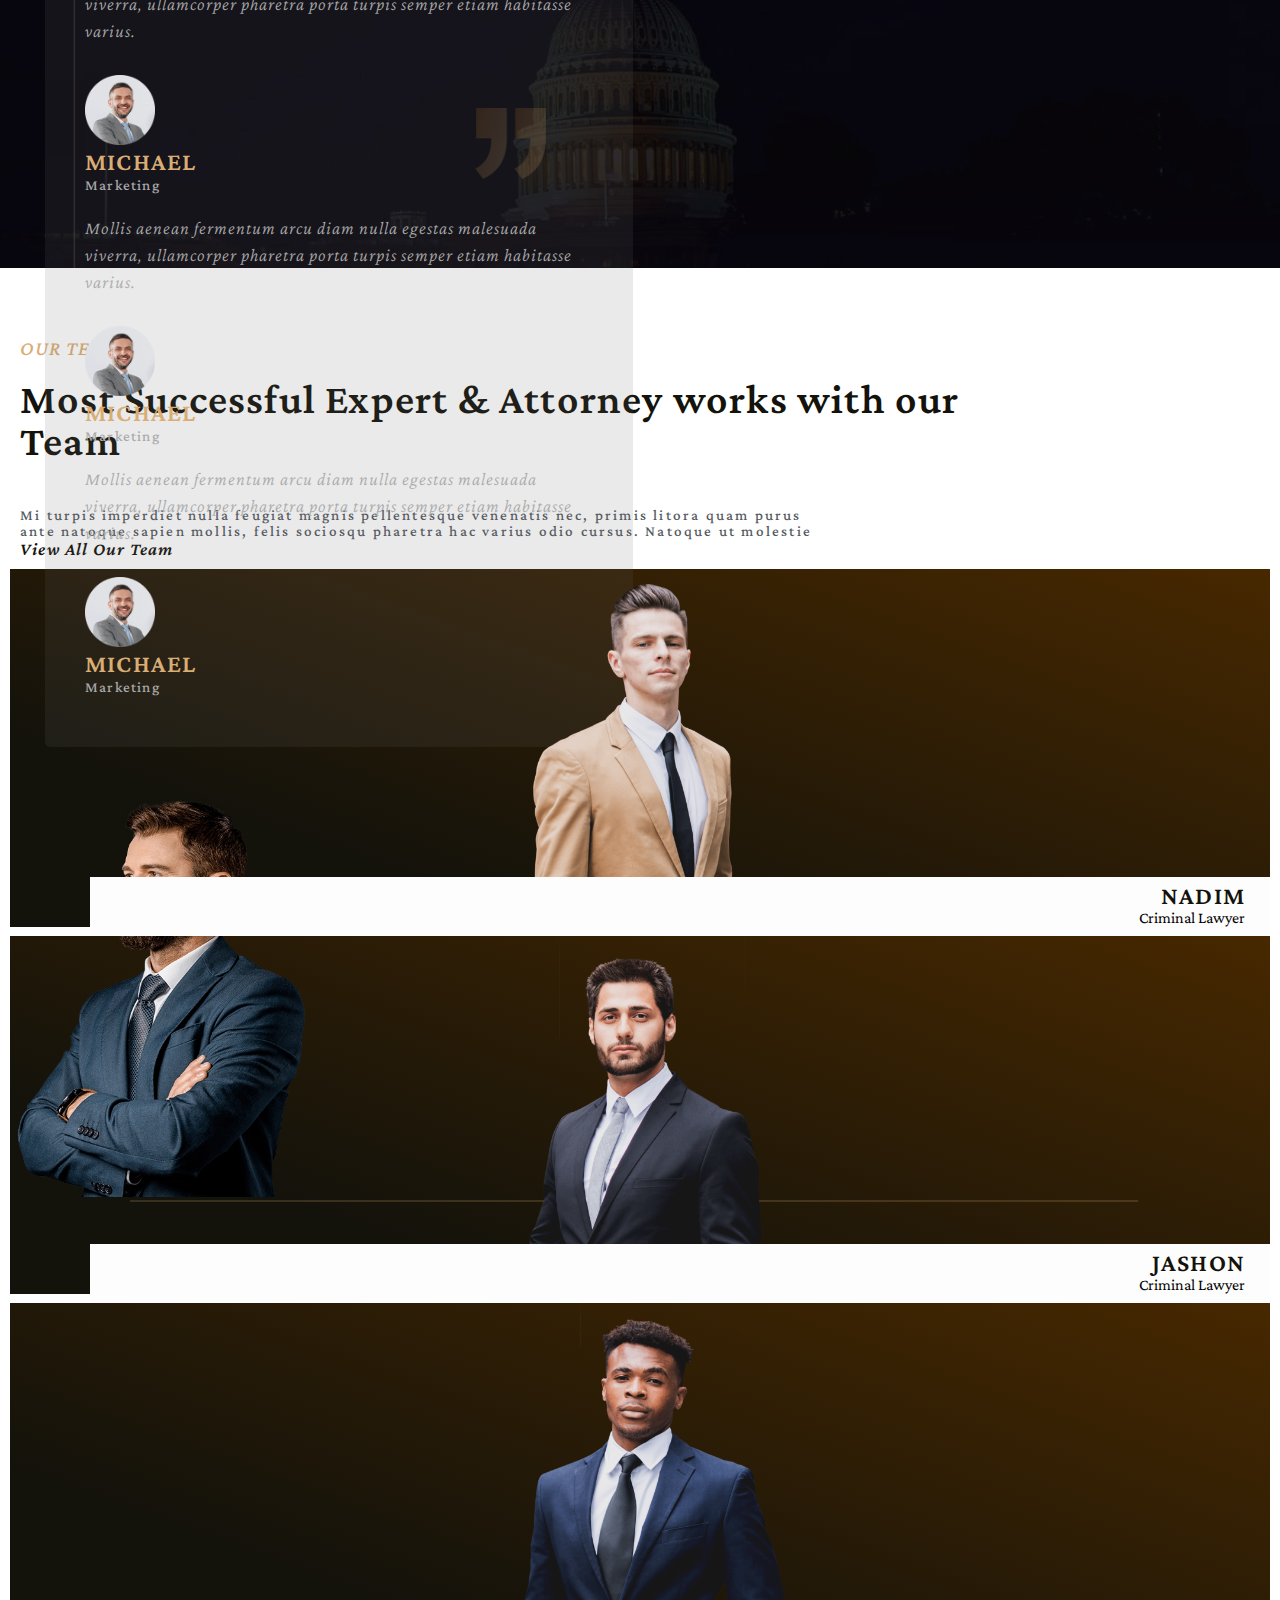
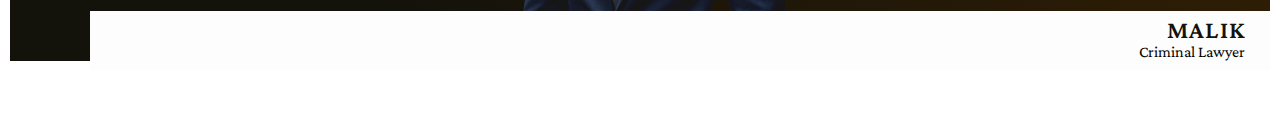
==== commit 6c04780b: "add team" ====
--- a/index.html
+++ b/index.html
@@ -723,6 +723,77 @@
         </div>
         <!-- testimonial end -->
 
+        <!-- team start -->
+        <div id="team">
+            <div class="back_cover"></div>
+            <div class="padOi">
+                <div class="container">
+                    <div class="row">
+                        <div class="col">
+                            <div class="qyUgy">
+                                <div class="fkIhw">
+                                    <h4 class="elementor-heading-title benefit">OUR TEAM</h4>
+                                </div>
+                                <div class="lkIzu">
+                                    <h2 class="elementor-heading-title">Most Successful Expert & Attorney works with our <br>Team</h2>
+                                </div>
+                            </div>
+                        </div>
+                        <div class="col">
+                            <div class="akJwp">
+                                <div class="row">
+                                    <div class="col">
+                                        <p>Mi turpis imperdiet nulla feugiat magnis pellentesque venenatis nec, primis litora quam purus</p>
+                                    </div>
+                                    <div class="col">
+                                        <p>ante natoque sapien mollis, felis sociosqu pharetra hac varius odio cursus. Natoque ut molestie</p>
+                                    </div>
+                                </div>
+                                <div class="row">
+                                    <div class="col">
+                                        <div class="viewT">
+                                            <a href="#">View All Our Team</a>
+                                        </div>
+                                    </div>
+                                    <div class="col"></div>
+                                </div>
+                            </div>
+                        </div>
+                    </div>
+                    <div class="row">
+                        <div class="col">
+                            <div class="manShow">
+                                <img src="images/lawho09-p7e8k0ljot8xla5meb0gtkmg06dpx8jz1af7wg2fsg.png" alt="">
+                            </div>
+                            <div class="deTam">
+                                <h3>Nadim</h3>
+                                <p>Criminal Lawyer</p>
+                            </div>
+                        </div>
+                        <div class="col">
+                            <div class="manShow">
+                                <img src="images/lawho012-p7e8kaxrrzn34zqlpxhd300ijeyr9wp0qplk6hn3w0.png" alt="">
+                            </div>
+                            <div class="deTam">
+                                <h3>Jashon</h3>
+                                <p>Criminal Lawyer</p>
+                            </div>
+                        </div>
+                        <div class="col">
+                            <div class="manShow">
+                                <img src="images/lawho010-p7e8k4cwg5e2vq05scmz3joadpv6s0ywdt15tjwv3k.png" alt="">
+                            </div>
+                            <div class="deTam">
+                                <h3>Malik</h3>
+                                <p>Criminal Lawyer</p>
+                            </div>
+                        </div>
+                    </div>
+                </div>
+            </div>
+        </div>
+        <!-- team end -->
+
     <!-- Optional JavaScript; choose one of the two! -->
 
     <!-- Option 1: Bootstrap Bundle with Popper -->
--- a/css/index.css
+++ b/css/index.css
@@ -920,4 +920,73 @@
     position: relative;
     margin-top: 50px
 }
-/* testimonial end */+/* testimonial end */
+
+/* team start */
+#team{
+    padding: 50px 0px 50px 0px;
+}
+#team .back_cover{
+    background-image: url("../images/icolaw06.webp");
+    background-position: center center;
+    background-repeat: no-repeat;
+    background-size: cover;
+    opacity: 0.5;
+   }
+.viewT a{
+    font-family: "Crimson Pro", Sans-serif;
+    font-size: 18px;
+    font-weight: 600;
+    font-style: italic;
+    letter-spacing: 1.2px;
+    fill: #13120B;
+    color: #13120B;
+    background-color: #D9AD7400;
+    border-style: solid;
+    border-width: 0px 0px 1px 0px;
+    border-color: #54595F00;
+    border-radius: 0px 0px 0px 0px;
+    padding: 0px 0px 5px 0px;
+    text-decoration: none;
+}
+.manShow{
+    background-color: transparent;
+    background-image: linear-gradient(200deg, #472800 0%, #13120B 77%);
+    transition: background 3s;
+}
+.manShow img{
+    width: 100%;
+height: 355px;
+object-fit: contain;
+filter: brightness( 100% ) contrast( 83% ) saturate( 100% ) blur( 0px ) hue-rotate( 0deg );
+}
+.manShow img:hover{
+    background-color: transparent;
+    background-image: linear-gradient(0deg, #8D6630 0%, #392716 100%);
+}
+.deTam{
+    margin: -50px 0px 0px 80px;
+    padding: 5px 25px 10px 0px;
+    background-color: #FDFDFD;
+    transition: background 0s;
+    position: relative;
+    text-align: right;
+}
+.deTam h3{
+    margin-bottom: 0px;
+    color: #13120B;
+    font-family: "Crimson Pro", Sans-serif;
+    font-size: 25px;
+    font-weight: 600;
+    text-transform: uppercase;
+    letter-spacing: 1.2px;
+}
+.deTam:hover{
+    background-color: transparent;
+    background-image: linear-gradient(70deg, #FDFDFD 0%, #E4E4E4 100%);
+    margin: -50px 0px 0px 80px;
+    padding: 5px 25px 10px 0px;
+    background-color: #FDFDFD;
+    transition: background 0s;
+}
+/* team end */